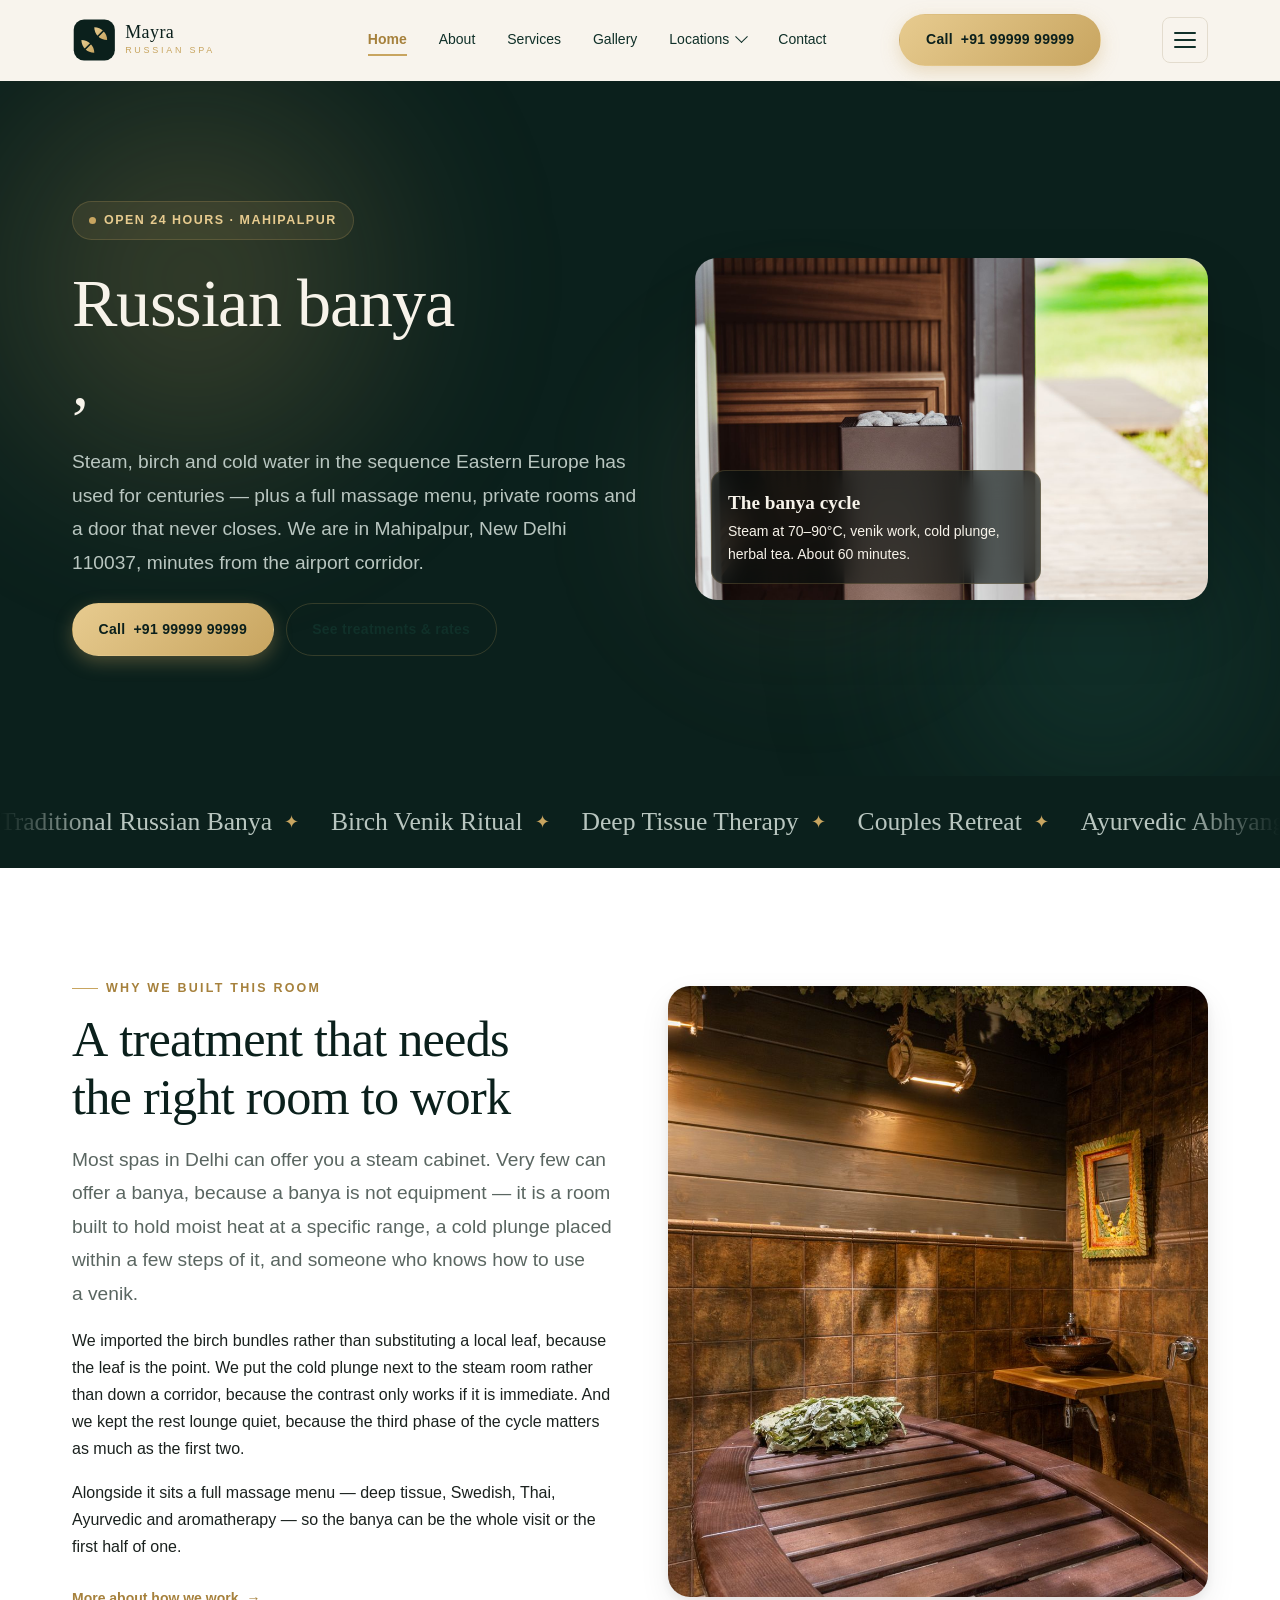
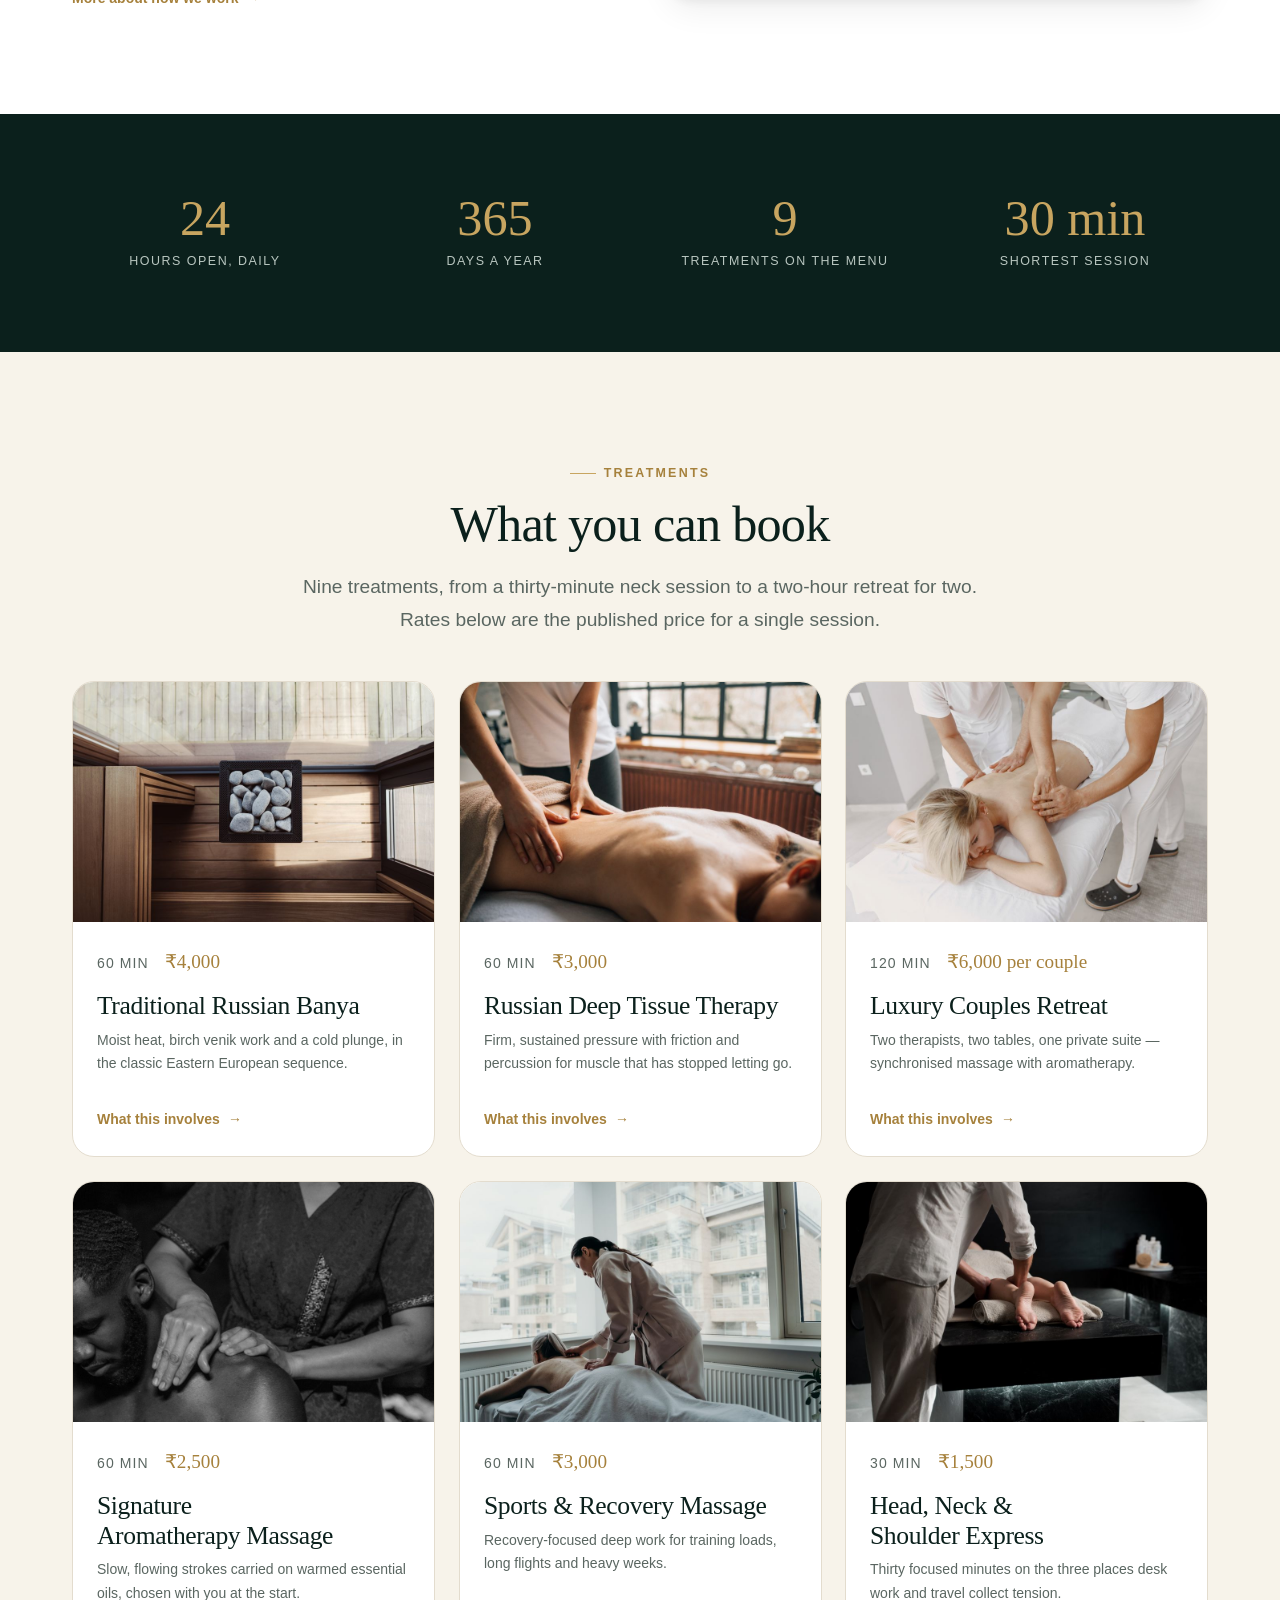
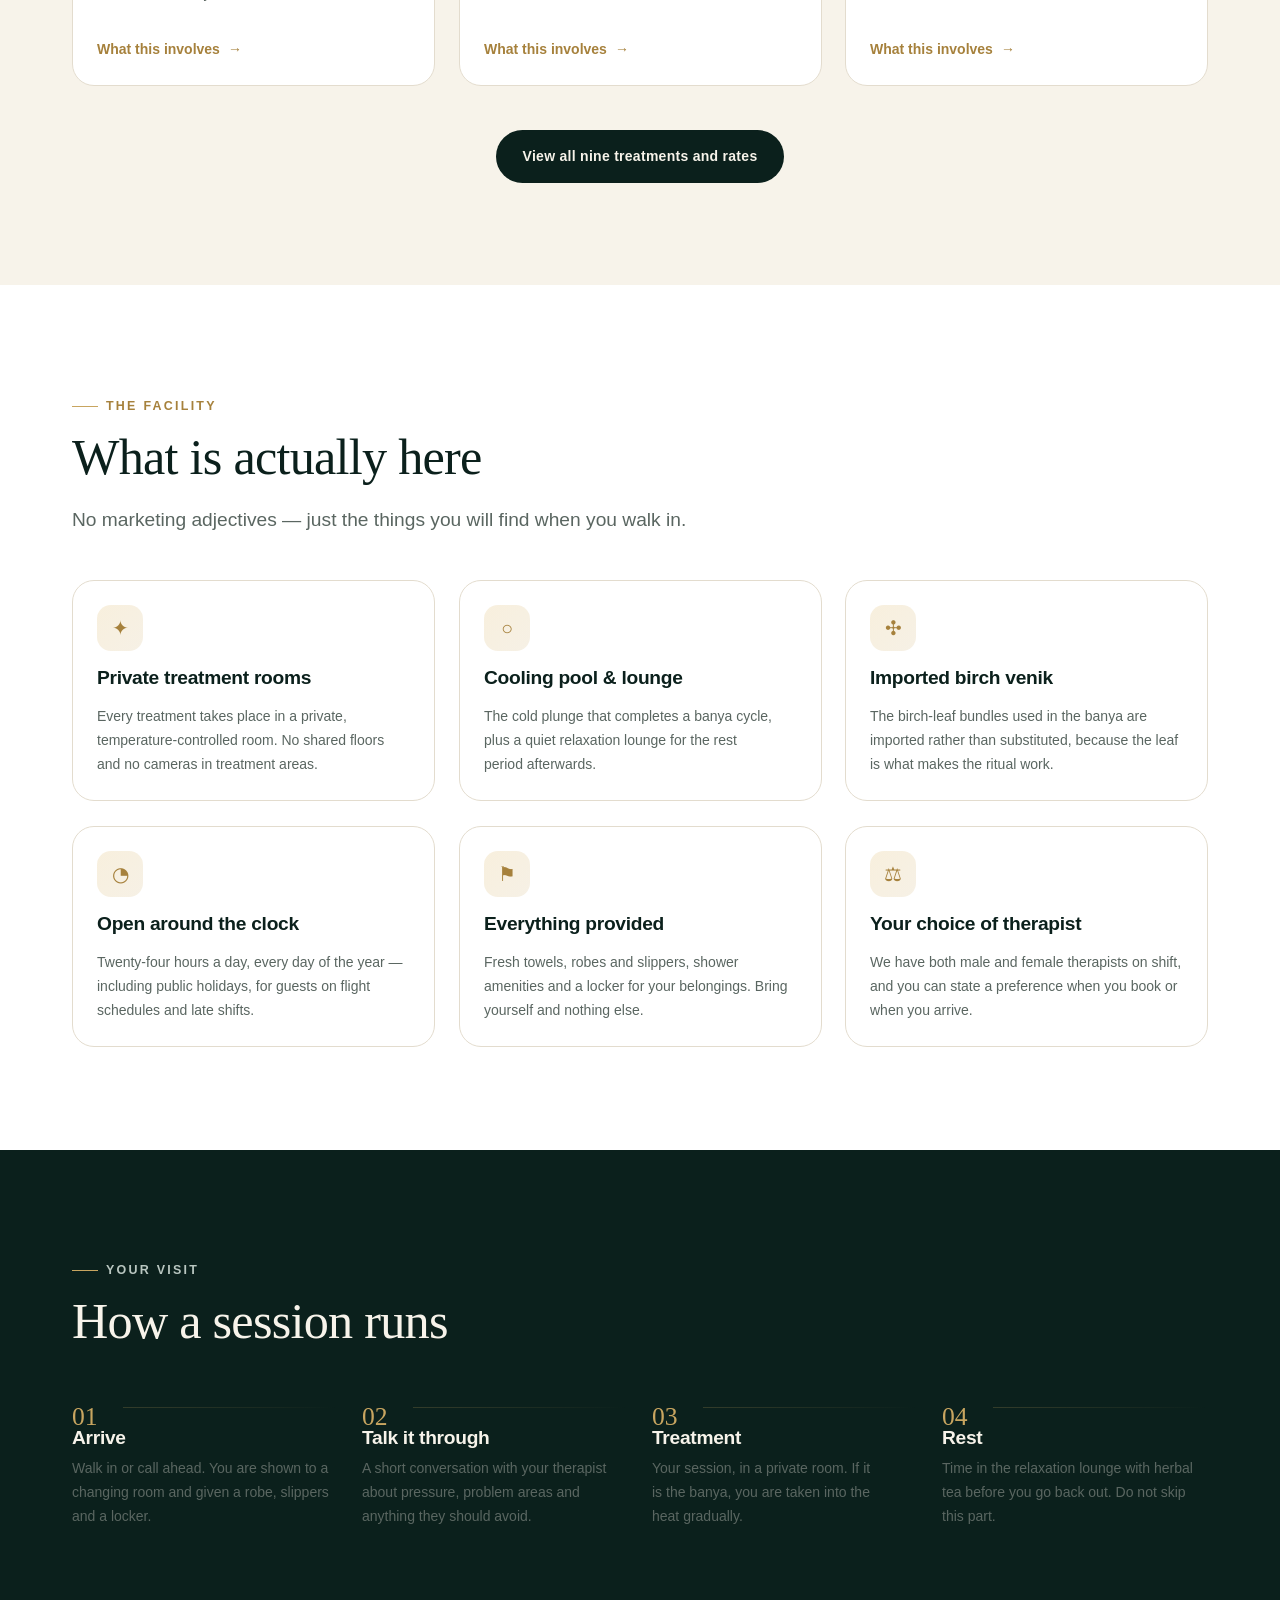
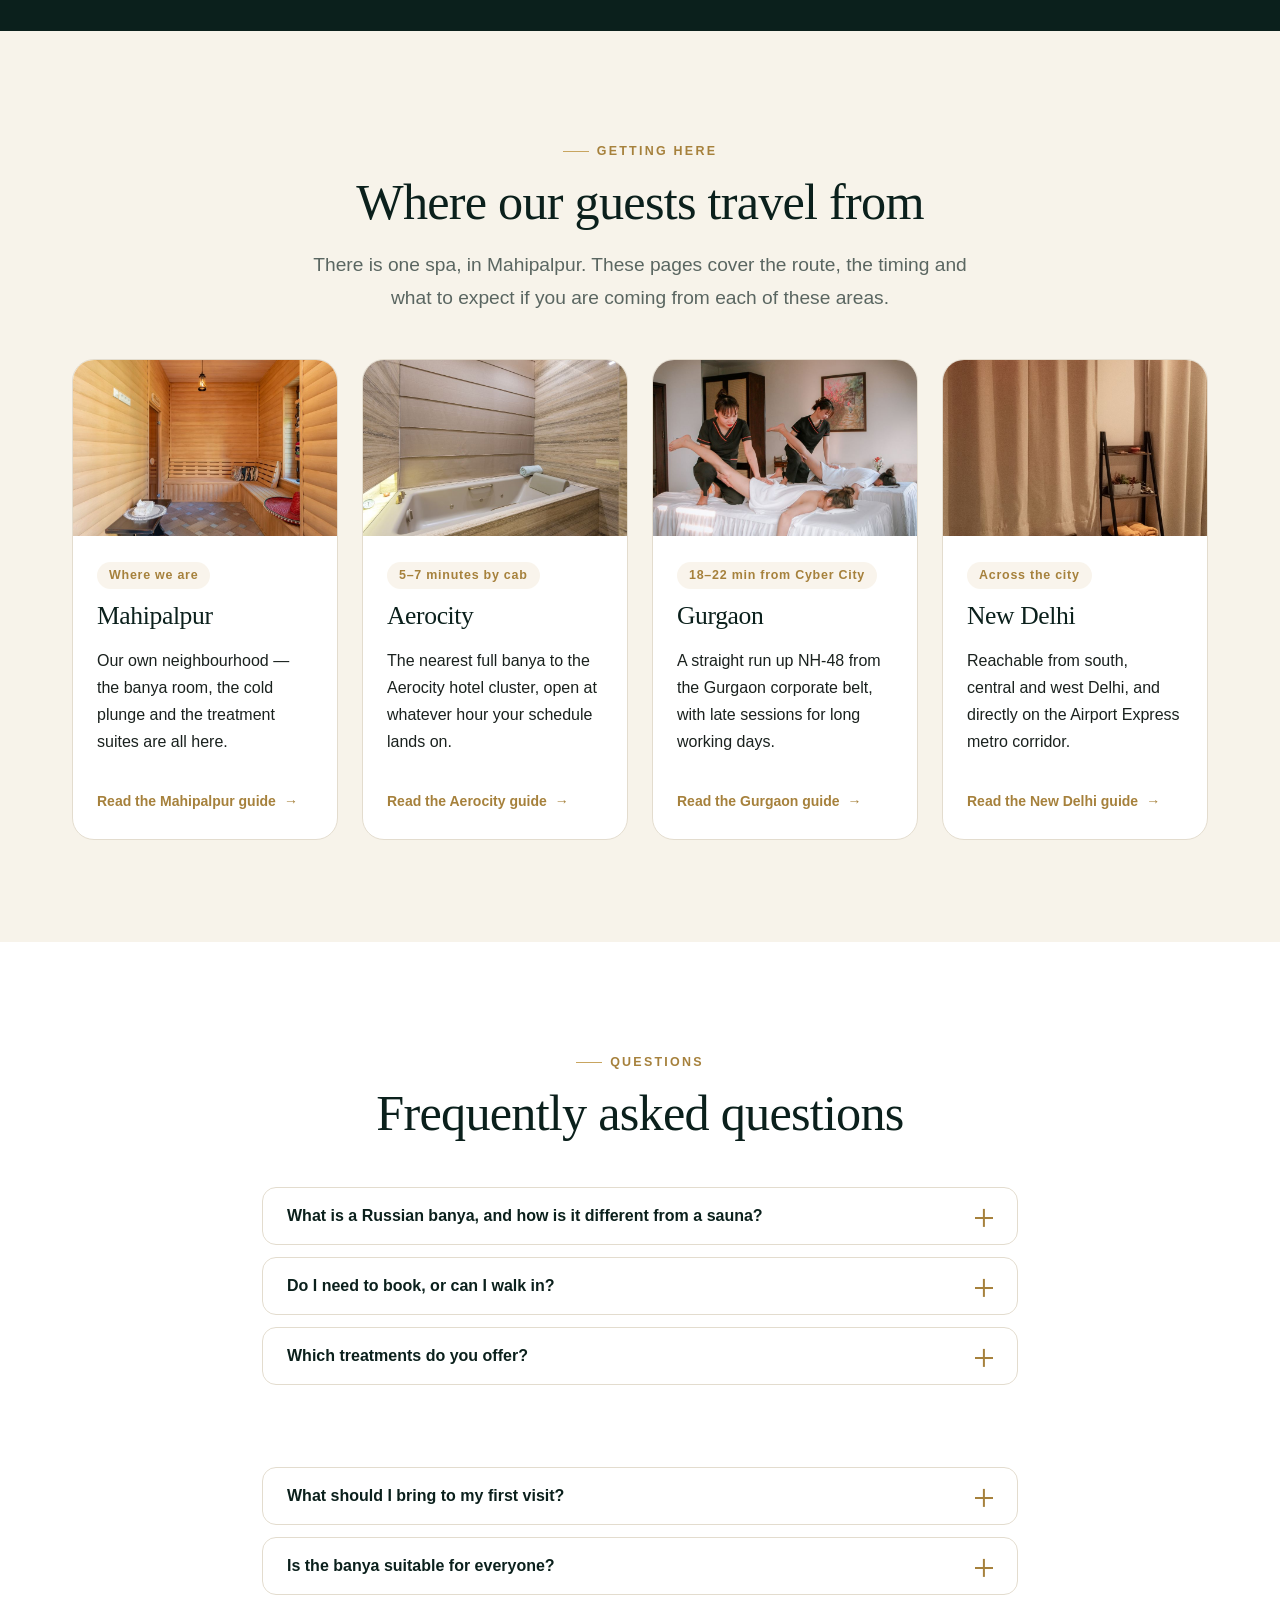
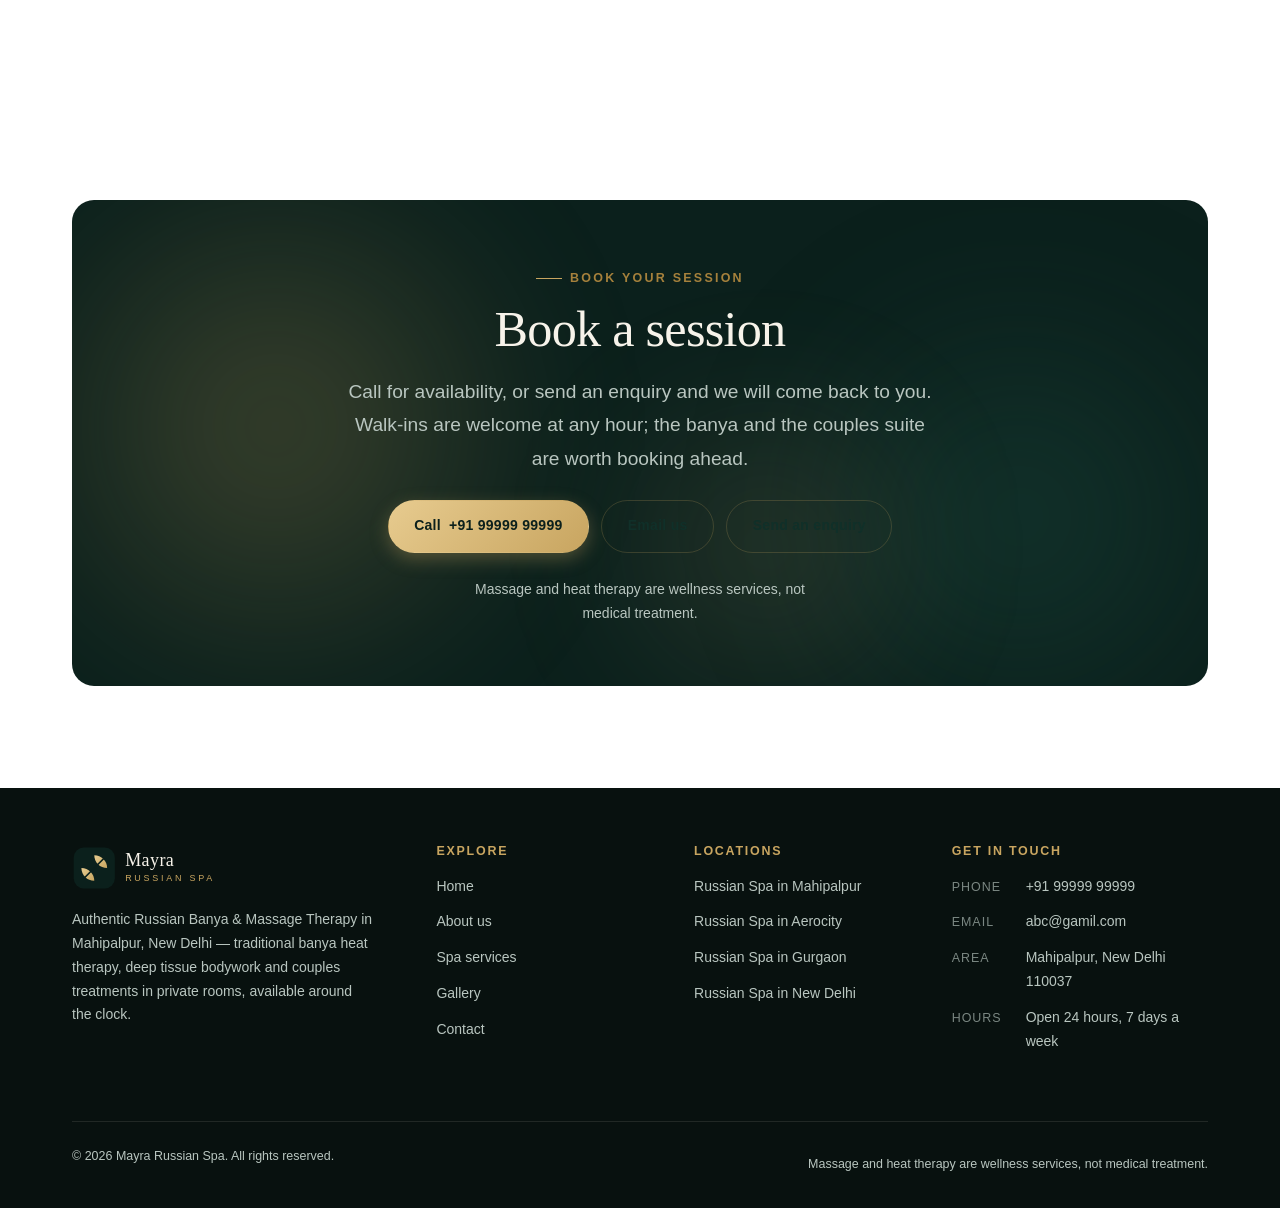
==== index.html @ 9b5baa6b "All done" ====
<!doctype html>
<html lang="en">
<head>
  <meta charset="UTF-8">
  <meta name="viewport" content="width=device-width, initial-scale=1">

  <title>Mayra Russian Spa | Banya &amp; Massage, Mahipalpur Delhi</title>
  <meta name="description" content="Russian banya and massage in Mahipalpur, New Delhi. Traditional birch-venik banya, deep tissue, couples and Ayurvedic treatments. Open 24 hours.">
  <meta name="robots" content="index, follow, max-image-preview:large">
  <link rel="canonical" href="https://YOUR-DOMAIN.com/">

  <!-- Open Graph -->
  <meta property="og:type" content="website">
  <meta property="og:site_name" content="Mayra Russian Spa">
  <meta property="og:locale" content="en_IN">
  <meta property="og:title" content="Mayra Russian Spa — Authentic Russian Banya in Mahipalpur, Delhi">
  <meta property="og:description" content="Russian banya and massage in Mahipalpur, New Delhi. Traditional birch-venik banya, deep tissue, couples and Ayurvedic treatments. Open 24 hours.">
  <meta property="og:url" content="https://YOUR-DOMAIN.com/">
  <meta property="og:image" content="https://YOUR-DOMAIN.com/assets/home-assets/hero-russian-banya-steam-room.jpg">
  <meta property="og:image:alt" content="Wood-panelled Russian banya steam room lit by warm low light">

  <!-- Twitter / X (no account is claimed — card metadata only) -->
  <meta name="twitter:card" content="summary_large_image">
  <meta name="twitter:title" content="Mayra Russian Spa — Authentic Russian Banya in Mahipalpur, Delhi">
  <meta name="twitter:description" content="Russian banya and massage in Mahipalpur, New Delhi. Traditional birch-venik banya, deep tissue, couples and Ayurvedic treatments. Open 24 hours.">
  <meta name="twitter:image" content="https://YOUR-DOMAIN.com/assets/home-assets/hero-russian-banya-steam-room.jpg">
  <meta name="twitter:image:alt" content="Wood-panelled Russian banya steam room lit by warm low light">

  <!-- Icons & manifest -->
  <link rel="icon" href="assets/brand-assets/favicon.ico" sizes="any">
  <link rel="icon" href="assets/brand-assets/favicon.svg" type="image/svg+xml">
  <link rel="apple-touch-icon" href="assets/brand-assets/apple-touch-icon.png">
  <link rel="manifest" href="site.webmanifest">
  <meta name="theme-color" content="#0B201C">

  <!-- Styles: one small stylesheet, no external fonts, nothing render-blocking beyond this -->
  <link rel="stylesheet" href="css/style.css">
  <link rel="preload" as="image" href="assets/home-assets/hero-russian-banya-steam-room.jpg" fetchpriority="high">

  <!-- Scripts are deferred; no page content depends on them -->
  <script src="js/site-config.js" defer></script>
  <script src="js/main.js" defer></script>

  <script type="application/ld+json">
  {
    "@context": "https://schema.org",
    "@type": "HealthAndBeautyBusiness",
    "@id": "https://YOUR-DOMAIN.com/#organization",
    "name": "Mayra Russian Spa",
    "description": "Russian banya and massage therapy centre in Mahipalpur, New Delhi, offering traditional birch-venik banya sessions, deep tissue bodywork, couples treatments and aromatherapy in private rooms, open 24 hours.",
    "url": "https://YOUR-DOMAIN.com/",
    "logo": "https://YOUR-DOMAIN.com/assets/brand-assets/icon-512.png",
    "image": "https://YOUR-DOMAIN.com/assets/home-assets/hero-russian-banya-steam-room.jpg",
    "telephone": "+91999999999",
    "email": "abc@gamil.com",
    "address": {
      "@type": "PostalAddress",
      "addressLocality": "Mahipalpur",
      "addressRegion": "Delhi",
      "postalCode": "110037",
      "addressCountry": "IN"
    },
    "openingHoursSpecification": [
      {
        "@type": "OpeningHoursSpecification",
        "dayOfWeek": [
          "Monday",
          "Tuesday",
          "Wednesday",
          "Thursday",
          "Friday",
          "Saturday",
          "Sunday"
        ],
        "opens": "00:00",
        "closes": "23:59"
      }
    ],
    "priceRange": "₹1500–₹8000",
    "currenciesAccepted": "INR",
    "paymentAccepted": "Cash, Credit Card, Debit Card, UPI",
    "areaServed": [
      {
        "@type": "Place",
        "name": "Mahipalpur, New Delhi"
      },
      {
        "@type": "Place",
        "name": "Aerocity, New Delhi"
      },
      {
        "@type": "Place",
        "name": "Gurgaon, Haryana"
      },
      {
        "@type": "Place",
        "name": "New Delhi"
      }
    ]
  }
  </script>
  <script type="application/ld+json">
  {
    "@context": "https://schema.org",
    "@type": "WebSite",
    "@id": "https://YOUR-DOMAIN.com/#website",
    "url": "https://YOUR-DOMAIN.com/",
    "name": "Mayra Russian Spa",
    "inLanguage": "en-IN",
    "publisher": {
      "@id": "https://YOUR-DOMAIN.com/#organization"
    }
  }
  </script>
  <script type="application/ld+json">
  {
    "@context": "https://schema.org",
    "@type": "WebPage",
    "@id": "https://YOUR-DOMAIN.com/#webpage",
    "url": "https://YOUR-DOMAIN.com/",
    "name": "Mayra Russian Spa | Banya & Massage, Mahipalpur Delhi",
    "description": "Russian banya and massage therapy in Mahipalpur, New Delhi, open 24 hours.",
    "inLanguage": "en-IN",
    "isPartOf": {
      "@id": "https://YOUR-DOMAIN.com/#website"
    },
    "about": {
      "@id": "https://YOUR-DOMAIN.com/#organization"
    },
    "primaryImageOfPage": "https://YOUR-DOMAIN.com/assets/home-assets/hero-russian-banya-steam-room.jpg"
  }
  </script>
  <script type="application/ld+json">
  {
    "@context": "https://schema.org",
    "@type": "FAQPage",
    "mainEntity": [
      {
        "@type": "Question",
        "name": "What is a Russian banya, and how is it different from a sauna?",
        "acceptedAnswer": {
          "@type": "Answer",
          "text": "A banya uses moist heat rather than the dry heat of a Finnish sauna, held at roughly 70–90°C with the humidity controlled. The part that makes it distinctly Russian is the venik — a bundle of birch leaves a therapist uses to work over the body during the heat phase. A full cycle alternates steam, a cold plunge and a rest period with herbal tea."
        }
      },
      {
        "@type": "Question",
        "name": "Do I need to book, or can I walk in?",
        "acceptedAnswer": {
          "@type": "Answer",
          "text": "Walk-ins are welcome and we are open around the clock. We do recommend calling ahead for the banya and for the couples suite, because both need a room held for a fixed slot."
        }
      },
      {
        "@type": "Question",
        "name": "Which treatments do you offer?",
        "acceptedAnswer": {
          "@type": "Answer",
          "text": "Nine treatments: the traditional Russian banya, Russian deep tissue therapy, a couples retreat, signature aromatherapy, Swedish full body massage, Thai yoga massage, Ayurvedic Abhyanga, sports and recovery massage, and a 30-minute head, neck and shoulder express. The services page lists what each one involves along with current rates."
        }
      },
      {
        "@type": "Question",
        "name": "Where exactly are you, and which areas do you serve?",
        "acceptedAnswer": {
          "@type": "Answer",
          "text": "We are in Mahipalpur, New Delhi 110037, close to the airport corridor. Guests travel to us regularly from Aerocity, Gurgaon and across New Delhi. Call us for door-to-door directions from where you are starting."
        }
      },
      {
        "@type": "Question",
        "name": "What should I bring to my first visit?",
        "acceptedAnswer": {
          "@type": "Answer",
          "text": "Nothing. Fresh towels, a robe, slippers, shower amenities and a locker are provided. Arrive a few minutes early so there is time for a short conversation with your therapist about pressure, problem areas and anything they should know before starting."
        }
      },
      {
        "@type": "Question",
        "name": "Is the banya suitable for everyone?",
        "acceptedAnswer": {
          "@type": "Answer",
          "text": "The banya is a heat-based treatment. If you have a heart condition, high or low blood pressure, are pregnant, or are unsure for any other reason, speak to our staff before booking and to your doctor if you have any doubt. Our treatments are wellness services rather than medical treatment, and we will happily suggest a gentler alternative from the menu."
        }
      }
    ]
  }
  </script>
</head>
<body>
  <a class="skip-link" href="#main-content">Skip to content</a>

  <header class="header">
    <div class="container header__inner">
      <a class="brand" href="index.html" aria-label="Mayra Russian Spa — home">
        <svg viewBox="0 0 260 56" width="260" height="56" role="img" aria-label="Mayra Russian Spa" focusable="false">
        <defs>
          <linearGradient id="lg-hdr" x1="0" y1="0" x2="1" y2="1">
            <stop offset="0" stop-color="#E7CB8F"/><stop offset="1" stop-color="#C8A560"/>
          </linearGradient>
        </defs>
        <g transform="translate(2,4)">
          <rect width="48" height="48" rx="12" fill="#0B201C"/>
          <path d="M24 9c8.3 0 15 6.7 15 15-8.3 0-15-6.7-15-15Z" fill="url(#lg-hdr)"/>
          <path d="M24 39c-8.3 0-15-6.7-15-15 8.3 0 15 6.7 15 15Z" fill="url(#lg-hdr)"/>
          <path d="M13.5 34.5 34.5 13.5" stroke="#0B201C" stroke-width="2" stroke-linecap="round"/>
        </g>
        <text x="62" y="26" font-family="Georgia, serif" font-size="21" letter-spacing="0.5" fill="currentColor">Mayra</text>
        <text x="62" y="43" font-family="Helvetica, Arial, sans-serif" font-size="10.5" letter-spacing="3.2" fill="#C8A560">RUSSIAN SPA</text>
      </svg>
      </a>

      <nav class="nav" aria-label="Primary">
        <ul class="nav__list">
          <li><a class="nav__link" href="index.html" aria-current="page">Home</a></li>
          <li><a class="nav__link" href="about.html">About</a></li>
          <li><a class="nav__link" href="services.html">Services</a></li>
          <li><a class="nav__link" href="gallery.html">Gallery</a></li>
          <li class="nav__item--has-menu">
            <button class="nav__link nav__toggle" type="button"
                    aria-expanded="false" aria-controls="locations-menu">
              Locations <span class="chev" aria-hidden="true"></span>
            </button>
            <ul class="nav__menu" id="locations-menu">
              <li><a href="russian-spa-in-mahipalpur.html">Russian Spa in Mahipalpur</a></li>
              <li><a href="russian-spa-in-aerocity.html">Russian Spa in Aerocity</a></li>
              <li><a href="russian-spa-in-gurgaon.html">Russian Spa in Gurgaon</a></li>
              <li><a href="russian-spa-in-new-delhi.html">Russian Spa in New Delhi</a></li>
            </ul>
          </li>
          <li><a class="nav__link" href="contact.html">Contact</a></li>
        </ul>
      </nav>

      <a class="btn btn--primary header__cta magnetic" data-spark href="tel:+91999999999" data-site="phone-link">
        Call <span data-site="phone">+91 99999 99999</span>
      </a>

      <button class="nav-trigger" type="button" aria-expanded="false"
              aria-controls="mobile-drawer" aria-label="Open menu">
        <span aria-hidden="true"></span><span aria-hidden="true"></span><span aria-hidden="true"></span>
      </button>
    </div>
  </header>

  <div class="drawer" id="mobile-drawer">
    <nav aria-label="Mobile">
      <ul class="drawer__list">
          <li><a class="drawer__link" href="index.html" aria-current="page">Home</a></li>
          <li><a class="drawer__link" href="about.html">About</a></li>
          <li><a class="drawer__link" href="services.html">Services</a></li>
          <li><a class="drawer__link" href="gallery.html">Gallery</a></li>
        <li class="drawer__group">
          <button class="drawer__link" type="button" aria-expanded="false" aria-controls="drawer-locations">
            Locations <span class="chev" aria-hidden="true"></span>
          </button>
          <div class="drawer__sub" id="drawer-locations">
            <div>
              <ul>
              <li><a href="russian-spa-in-mahipalpur.html">Russian Spa in Mahipalpur</a></li>
              <li><a href="russian-spa-in-aerocity.html">Russian Spa in Aerocity</a></li>
              <li><a href="russian-spa-in-gurgaon.html">Russian Spa in Gurgaon</a></li>
              <li><a href="russian-spa-in-new-delhi.html">Russian Spa in New Delhi</a></li>
              </ul>
            </div>
          </div>
        </li>
        <li><a class="drawer__link" href="contact.html">Contact</a></li>
      </ul>
    </nav>

    <div class="drawer__contact">
      <a class="btn btn--primary btn--block" href="tel:+91999999999" data-site="phone-link">
        Call <span data-site="phone">+91 99999 99999</span>
      </a>
      <a class="btn btn--ghost btn--block" href="mailto:abc@gamil.com" data-site="email-link">Email us</a>
      <p class="lead" style="font-size:var(--fs-sm)"><span data-site="hours">Open 24 hours, 7 days a week</span> · <span data-site="address">Mahipalpur, New Delhi 110037</span></p>
    </div>
  </div>

  <main id="main-content">

    <!-- ============================ HERO ============================ -->
    <section class="hero">
      <div class="aurora" aria-hidden="true"><span></span><span></span><span></span></div>
      <div class="container hero__inner">
        <div class="hero__grid">
          <div>
            <p class="hero__badge"><span class="dot" aria-hidden="true"></span> Open 24 hours · Mahipalpur</p>
            <h1><span class="split-text">Russian banya,</span> <span class="text-gradient split-text">done properly.</span></h1>
            <p class="lead">
              Steam, birch and cold water in the sequence Eastern Europe has used for centuries — plus a full
              massage menu, private rooms and a door that never closes. We are in
              <span data-site="address">Mahipalpur, New Delhi 110037</span>, minutes from the airport corridor.
            </p>
            <div class="btn-row">
              <a class="btn btn--primary magnetic" data-spark href="tel:+91999999999" data-site="phone-link">
                Call <span data-site="phone">+91 99999 99999</span>
              </a>
              <a class="btn btn--ghost" href="services.html">See treatments &amp; rates</a>
            </div>
          </div>

          <div class="hero__media" data-reveal="scale">
            <img src="assets/home-assets/hero-russian-banya-steam-room.jpg"
                 alt="Wood-panelled Russian banya steam room with benches and warm low lighting"
                 width="1600" height="1067" fetchpriority="high" decoding="async">
            <div class="hero__chip">
              <div>
                <strong>The banya cycle</strong>
                Steam at 70–90°C, venik work, cold plunge, herbal tea. About 60 minutes.
              </div>
            </div>
          </div>
        </div>
      </div>
    </section>

    <!-- ========================= TICKER ============================ -->
    <section class="section--dark" style="padding-block:var(--sp-5)" aria-hidden="true">
      <div class="marquee">
        <div class="marquee__track">
        <span class="marquee__item">Traditional Russian Banya</span>
        <span class="marquee__item">Birch Venik Ritual</span>
        <span class="marquee__item">Deep Tissue Therapy</span>
        <span class="marquee__item">Couples Retreat</span>
        <span class="marquee__item">Ayurvedic Abhyanga</span>
        <span class="marquee__item">Thai Yoga Massage</span>
        <span class="marquee__item">Open 24 Hours</span>
        <span class="marquee__item">Private Rooms</span>
        <span class="marquee__item">Traditional Russian Banya</span>
        <span class="marquee__item">Birch Venik Ritual</span>
        <span class="marquee__item">Deep Tissue Therapy</span>
        <span class="marquee__item">Couples Retreat</span>
        <span class="marquee__item">Ayurvedic Abhyanga</span>
        <span class="marquee__item">Thai Yoga Massage</span>
        <span class="marquee__item">Open 24 Hours</span>
        <span class="marquee__item">Private Rooms</span>
        </div>
      </div>
    </section>

    <!-- ========================= INTRO ============================= -->
    <section class="section">
      <div class="container">
        <div class="split split--media-right">
          <div class="split__media" data-reveal="right">
            <img src="assets/home-assets/home-banya-venik-ritual.jpg"
                 alt="Bundles of dried birch venik leaves prepared for a banya session"
                 width="1000" height="1131" loading="lazy" decoding="async">
          </div>
          <div data-reveal="left">
            <p class="eyebrow">Why we built this room</p>
            <h2 class="blur-text">A treatment that needs the right room to work</h2>
            <p class="lead">
              Most spas in Delhi can offer you a steam cabinet. Very few can offer a banya, because a banya is not
              equipment — it is a room built to hold moist heat at a specific range, a cold plunge placed within a few
              steps of it, and someone who knows how to use a venik.
            </p>
            <p>
              We imported the birch bundles rather than substituting a local leaf, because the leaf is the point. We
              put the cold plunge next to the steam room rather than down a corridor, because the contrast only works
              if it is immediate. And we kept the rest lounge quiet, because the third phase of the cycle matters as
              much as the first two.
            </p>
            <p>
              Alongside it sits a full massage menu — deep tissue, Swedish, Thai, Ayurvedic and aromatherapy — so the
              banya can be the whole visit or the first half of one.
            </p>
            <p style="margin-top:var(--sp-5)"><a class="link-arrow" href="about.html">More about how we work</a></p>
          </div>
        </div>
      </div>
    </section>

    <!-- ========================= STATS ============================= -->
    <section class="section section--dark section--tight">
      <div class="container">
        <div class="stats">
          <div class="stat" data-reveal>
            <span class="count-up" data-count="24" aria-hidden="true">24</span>
            <span class="sr-only">24</span>
            <span class="stat__label">Hours open, daily</span>
          </div>
          <div class="stat" data-reveal data-reveal-delay="80">
            <span class="count-up" data-count="365" aria-hidden="true">365</span>
            <span class="sr-only">365</span>
            <span class="stat__label">Days a year</span>
          </div>
          <div class="stat" data-reveal data-reveal-delay="160">
            <span class="count-up" data-count="9" aria-hidden="true">9</span>
            <span class="sr-only">9</span>
            <span class="stat__label">Treatments on the menu</span>
          </div>
          <div class="stat" data-reveal data-reveal-delay="240">
            <span class="count-up" data-count="30" data-prefix="" data-suffix=" min" aria-hidden="true">30 min</span>
            <span class="sr-only">30 min</span>
            <span class="stat__label">Shortest session</span>
          </div>
        </div>
      </div>
    </section>

    <!-- ======================== SERVICES =========================== -->
    <section class="section section--cream">
      <div class="container">
        <div class="section-head is-centered" data-reveal>
          <p class="eyebrow">Treatments</p>
          <h2>What you can book</h2>
          <p class="lead">
            Nine treatments, from a thirty-minute neck session to a two-hour retreat for two. Rates below are the
            published price for a single session.
          </p>
        </div>

        <div class="grid grid--3">
          <article class="card spotlight" data-reveal data-reveal-delay="0">
            <div class="card__media">
              <img src="assets/services-assets/service-russian-banya.jpg" alt="Wood-lined Russian banya steam room prepared for a session" width="900" height="600" loading="lazy" decoding="async">
            </div>
            <div class="card__body">
              <p class="card__meta"><span>60 min</span><span class="card__price">₹4,000</span></p>
              <h3>Traditional Russian Banya</h3>
              <p>Moist heat, birch venik work and a cold plunge, in the classic Eastern European sequence.</p>
              <p class="card__foot"><a class="link-arrow" href="services.html#russian-banya">What this involves</a></p>
            </div>
          </article>
          <article class="card spotlight" data-reveal data-reveal-delay="70">
            <div class="card__media">
              <img src="assets/services-assets/service-deep-tissue-massage.jpg" alt="Therapist applying firm forearm pressure along a guest’s back" width="900" height="600" loading="lazy" decoding="async">
            </div>
            <div class="card__body">
              <p class="card__meta"><span>60 min</span><span class="card__price">₹3,000</span></p>
              <h3>Russian Deep Tissue Therapy</h3>
              <p>Firm, sustained pressure with friction and percussion for muscle that has stopped letting go.</p>
              <p class="card__foot"><a class="link-arrow" href="services.html#deep-tissue">What this involves</a></p>
            </div>
          </article>
          <article class="card spotlight" data-reveal data-reveal-delay="140">
            <div class="card__media">
              <img src="assets/services-assets/service-couples-retreat.jpg" alt="Private couples treatment suite with two massage beds side by side" width="900" height="600" loading="lazy" decoding="async">
            </div>
            <div class="card__body">
              <p class="card__meta"><span>120 min</span><span class="card__price">₹6,000 per couple</span></p>
              <h3>Luxury Couples Retreat</h3>
              <p>Two therapists, two tables, one private suite — synchronised massage with aromatherapy.</p>
              <p class="card__foot"><a class="link-arrow" href="services.html#couples-retreat">What this involves</a></p>
            </div>
          </article>
          <article class="card spotlight" data-reveal data-reveal-delay="210">
            <div class="card__media">
              <img src="assets/services-assets/service-signature-aromatherapy.jpg" alt="Essential oil bottles and a warmed towel set out beside a massage bed" width="900" height="1350" loading="lazy" decoding="async">
            </div>
            <div class="card__body">
              <p class="card__meta"><span>60 min</span><span class="card__price">₹2,500</span></p>
              <h3>Signature Aromatherapy Massage</h3>
              <p>Slow, flowing strokes carried on warmed essential oils, chosen with you at the start.</p>
              <p class="card__foot"><a class="link-arrow" href="services.html#aromatherapy">What this involves</a></p>
            </div>
          </article>
          <article class="card spotlight" data-reveal data-reveal-delay="280">
            <div class="card__media">
              <img src="assets/services-assets/service-sports-recovery.jpg" alt="Focused recovery massage being applied to a guest’s calf muscle" width="900" height="600" loading="lazy" decoding="async">
            </div>
            <div class="card__body">
              <p class="card__meta"><span>60 min</span><span class="card__price">₹3,000</span></p>
              <h3>Sports & Recovery Massage</h3>
              <p>Recovery-focused deep work for training loads, long flights and heavy weeks.</p>
              <p class="card__foot"><a class="link-arrow" href="services.html#sports-recovery">What this involves</a></p>
            </div>
          </article>
          <article class="card spotlight" data-reveal data-reveal-delay="350">
            <div class="card__media">
              <img src="assets/services-assets/service-head-neck-shoulder.jpg" alt="Seated neck and shoulder massage during a thirty minute express session" width="900" height="600" loading="lazy" decoding="async">
            </div>
            <div class="card__body">
              <p class="card__meta"><span>30 min</span><span class="card__price">₹1,500</span></p>
              <h3>Head, Neck & Shoulder Express</h3>
              <p>Thirty focused minutes on the three places desk work and travel collect tension.</p>
              <p class="card__foot"><a class="link-arrow" href="services.html#express">What this involves</a></p>
            </div>
          </article>
        </div>

        <p style="text-align:center;margin-top:var(--sp-7)">
          <a class="btn btn--dark" href="services.html">View all nine treatments and rates</a>
        </p>
      </div>
    </section>

    <!-- ======================= FACILITIES ========================== -->
    <section class="section">
      <div class="container">
        <div class="section-head" data-reveal>
          <p class="eyebrow">The facility</p>
          <h2>What is actually here</h2>
          <p class="lead">No marketing adjectives — just the things you will find when you walk in.</p>
        </div>
        <div class="grid grid--3">
          <div class="feature" data-reveal data-reveal-delay="0">
            <div class="feature__icon" aria-hidden="true">✦</div>
            <h3>Private treatment rooms</h3>
            <p>Every treatment takes place in a private, temperature-controlled room. No shared floors and no cameras in treatment areas.</p>
          </div>
          <div class="feature" data-reveal data-reveal-delay="60">
            <div class="feature__icon" aria-hidden="true">○</div>
            <h3>Cooling pool & lounge</h3>
            <p>The cold plunge that completes a banya cycle, plus a quiet relaxation lounge for the rest period afterwards.</p>
          </div>
          <div class="feature" data-reveal data-reveal-delay="120">
            <div class="feature__icon" aria-hidden="true">✣</div>
            <h3>Imported birch venik</h3>
            <p>The birch-leaf bundles used in the banya are imported rather than substituted, because the leaf is what makes the ritual work.</p>
          </div>
          <div class="feature" data-reveal data-reveal-delay="180">
            <div class="feature__icon" aria-hidden="true">◔</div>
            <h3>Open around the clock</h3>
            <p>Twenty-four hours a day, every day of the year — including public holidays, for guests on flight schedules and late shifts.</p>
          </div>
          <div class="feature" data-reveal data-reveal-delay="240">
            <div class="feature__icon" aria-hidden="true">⚑</div>
            <h3>Everything provided</h3>
            <p>Fresh towels, robes and slippers, shower amenities and a locker for your belongings. Bring yourself and nothing else.</p>
          </div>
          <div class="feature" data-reveal data-reveal-delay="300">
            <div class="feature__icon" aria-hidden="true">⚖</div>
            <h3>Your choice of therapist</h3>
            <p>We have both male and female therapists on shift, and you can state a preference when you book or when you arrive.</p>
          </div>
        </div>
      </div>
    </section>

    <!-- ======================== JOURNEY ============================ -->
    <section class="section section--dark">
      <div class="container">
        <div class="section-head" data-reveal>
          <p class="eyebrow">Your visit</p>
          <h2>How a session runs</h2>
        </div>
        <ol class="process">
          <li data-reveal>
            <h3>Arrive</h3>
            <p>Walk in or call ahead. You are shown to a changing room and given a robe, slippers and a locker.</p>
          </li>
          <li data-reveal data-reveal-delay="80">
            <h3>Talk it through</h3>
            <p>A short conversation with your therapist about pressure, problem areas and anything they should avoid.</p>
          </li>
          <li data-reveal data-reveal-delay="160">
            <h3>Treatment</h3>
            <p>Your session, in a private room. If it is the banya, you are taken into the heat gradually.</p>
          </li>
          <li data-reveal data-reveal-delay="240">
            <h3>Rest</h3>
            <p>Time in the relaxation lounge with herbal tea before you go back out. Do not skip this part.</p>
          </li>
        </ol>
      </div>
    </section>

    <!-- ======================== LOCATIONS ========================== -->
    <section class="section section--cream" id="locations">
      <div class="container">
        <div class="section-head is-centered" data-reveal>
          <p class="eyebrow">Getting here</p>
          <h2>Where our guests travel from</h2>
          <p class="lead">
            There is one spa, in Mahipalpur. These pages cover the route, the timing and what to expect if you are
            coming from each of these areas.
          </p>
        </div>
        <div class="grid grid--4">
          <article class="card loc-card tilt" data-tilt="5" data-reveal data-reveal-delay="0">
            <div class="card__media">
              <img src="assets/mahipalpur-assets/mahipalpur-venik-birch-massage.jpg" alt="Birch venik bundle resting on a bench in the Mahipalpur banya room" width="900" height="614" loading="lazy" decoding="async">
            </div>
            <div class="loc-card__body">
              <p class="loc-card__distance">Where we are</p>
              <h3><a href="russian-spa-in-mahipalpur.html" style="text-decoration:none;color:inherit">Mahipalpur</a></h3>
              <p>Our own neighbourhood — the banya room, the cold plunge and the treatment suites are all here.</p>
              <p class="card__foot"><a class="link-arrow" href="russian-spa-in-mahipalpur.html">Read the Mahipalpur guide</a></p>
            </div>
          </article>
          <article class="card loc-card tilt" data-tilt="5" data-reveal data-reveal-delay="70">
            <div class="card__media">
              <img src="assets/aerocity-assets/aerocity-couples-therapy-room.jpg" alt="Treatment room prepared for guests visiting from Aerocity hotels" width="900" height="601" loading="lazy" decoding="async">
            </div>
            <div class="loc-card__body">
              <p class="loc-card__distance">5–7 minutes by cab</p>
              <h3><a href="russian-spa-in-aerocity.html" style="text-decoration:none;color:inherit">Aerocity</a></h3>
              <p>The nearest full banya to the Aerocity hotel cluster, open at whatever hour your schedule lands on.</p>
              <p class="card__foot"><a class="link-arrow" href="russian-spa-in-aerocity.html">Read the Aerocity guide</a></p>
            </div>
          </article>
          <article class="card loc-card tilt" data-tilt="5" data-reveal data-reveal-delay="140">
            <div class="card__media">
              <img src="assets/gurgaon-assets/gurgaon-deep-tissue-session.jpg" alt="Deep tissue recovery session of the kind booked by guests from Gurgaon" width="900" height="600" loading="lazy" decoding="async">
            </div>
            <div class="loc-card__body">
              <p class="loc-card__distance">18–22 min from Cyber City</p>
              <h3><a href="russian-spa-in-gurgaon.html" style="text-decoration:none;color:inherit">Gurgaon</a></h3>
              <p>A straight run up NH-48 from the Gurgaon corporate belt, with late sessions for long working days.</p>
              <p class="card__foot"><a class="link-arrow" href="russian-spa-in-gurgaon.html">Read the Gurgaon guide</a></p>
            </div>
          </article>
          <article class="card loc-card tilt" data-tilt="5" data-reveal data-reveal-delay="210">
            <div class="card__media">
              <img src="assets/new-delhi-assets/new-delhi-wellness-lounge.jpg" alt="Relaxation lounge used by guests travelling in from across New Delhi" width="900" height="1350" loading="lazy" decoding="async">
            </div>
            <div class="loc-card__body">
              <p class="loc-card__distance">Across the city</p>
              <h3><a href="russian-spa-in-new-delhi.html" style="text-decoration:none;color:inherit">New Delhi</a></h3>
              <p>Reachable from south, central and west Delhi, and directly on the Airport Express metro corridor.</p>
              <p class="card__foot"><a class="link-arrow" href="russian-spa-in-new-delhi.html">Read the New Delhi guide</a></p>
            </div>
          </article>
        </div>
      </div>
    </section>

    <!-- =========================== FAQ ============================= -->
    <section class="section">
      <div class="container container--narrow">
        <div class="section-head is-centered" data-reveal>
          <p class="eyebrow">Questions</p>
          <h2>Frequently asked questions</h2>
        </div>
        <div class="faq">
        <div class="faq__item" data-reveal data-reveal-delay="0">
          <h3 style="margin:0">
            <button class="faq__q" type="button" aria-expanded="false" aria-controls="home-faq-1">
              What is a Russian banya, and how is it different from a sauna?
              <span class="plus" aria-hidden="true"></span>
            </button>
          </h3>
          <div class="faq__a" id="home-faq-1">
            <div>
            <p>A banya uses moist heat rather than the dry heat of a Finnish sauna, held at roughly 70–90°C with the humidity controlled. The part that makes it distinctly Russian is the venik — a bundle of birch leaves a therapist uses to work over the body during the heat phase. A full cycle alternates steam, a cold plunge and a rest period with herbal tea.</p>
            </div>
          </div>
        </div>
        <div class="faq__item" data-reveal data-reveal-delay="60">
          <h3 style="margin:0">
            <button class="faq__q" type="button" aria-expanded="false" aria-controls="home-faq-2">
              Do I need to book, or can I walk in?
              <span class="plus" aria-hidden="true"></span>
            </button>
          </h3>
          <div class="faq__a" id="home-faq-2">
            <div>
            <p>Walk-ins are welcome and we are open around the clock. We do recommend calling ahead for the banya and for the couples suite, because both need a room held for a fixed slot.</p>
            </div>
          </div>
        </div>
        <div class="faq__item" data-reveal data-reveal-delay="120">
          <h3 style="margin:0">
            <button class="faq__q" type="button" aria-expanded="false" aria-controls="home-faq-3">
              Which treatments do you offer?
              <span class="plus" aria-hidden="true"></span>
            </button>
          </h3>
          <div class="faq__a" id="home-faq-3">
            <div>
            <p>Nine treatments: the traditional Russian banya, Russian deep tissue therapy, a couples retreat, signature aromatherapy, Swedish full body massage, Thai yoga massage, Ayurvedic Abhyanga, sports and recovery massage, and a 30-minute head, neck and shoulder express. The <a href="services.html">services page</a> lists what each one involves along with current rates.</p>
            </div>
          </div>
        </div>
        <div class="faq__item" data-reveal data-reveal-delay="180">
          <h3 style="margin:0">
            <button class="faq__q" type="button" aria-expanded="false" aria-controls="home-faq-4">
              Where exactly are you, and which areas do you serve?
              <span class="plus" aria-hidden="true"></span>
            </button>
          </h3>
          <div class="faq__a" id="home-faq-4">
            <div>
            <p>We are in Mahipalpur, New Delhi 110037, close to the airport corridor. Guests travel to us regularly from <a href="russian-spa-in-aerocity.html">Aerocity</a>, <a href="russian-spa-in-gurgaon.html">Gurgaon</a> and across <a href="russian-spa-in-new-delhi.html">New Delhi</a>. Call us for door-to-door directions from where you are starting.</p>
            </div>
          </div>
        </div>
        <div class="faq__item" data-reveal data-reveal-delay="240">
          <h3 style="margin:0">
            <button class="faq__q" type="button" aria-expanded="false" aria-controls="home-faq-5">
              What should I bring to my first visit?
              <span class="plus" aria-hidden="true"></span>
            </button>
          </h3>
          <div class="faq__a" id="home-faq-5">
            <div>
            <p>Nothing. Fresh towels, a robe, slippers, shower amenities and a locker are provided. Arrive a few minutes early so there is time for a short conversation with your therapist about pressure, problem areas and anything they should know before starting.</p>
            </div>
          </div>
        </div>
        <div class="faq__item" data-reveal data-reveal-delay="300">
          <h3 style="margin:0">
            <button class="faq__q" type="button" aria-expanded="false" aria-controls="home-faq-6">
              Is the banya suitable for everyone?
              <span class="plus" aria-hidden="true"></span>
            </button>
          </h3>
          <div class="faq__a" id="home-faq-6">
            <div>
            <p>The banya is a heat-based treatment. If you have a heart condition, high or low blood pressure, are pregnant, or are unsure for any other reason, speak to our staff before booking and to your doctor if you have any doubt. Our treatments are wellness services rather than medical treatment, and we will happily suggest a gentler alternative from the menu.</p>
            </div>
          </div>
        </div>
        </div>
      </div>
    </section>

  <section class="section">
    <div class="container">
      <div class="cta-band" data-reveal="scale">
        <div class="aurora" aria-hidden="true"><span></span><span></span><span></span></div>
        <div class="cta-band__inner">
          <p class="eyebrow" style="justify-content:center">Book your session</p>
          <h2>Book a session</h2>
          <p class="lead">Call for availability, or send an enquiry and we will come back to you. Walk-ins are welcome at any hour; the banya and the couples suite are worth booking ahead.</p>
          <div class="btn-row">
            <a class="btn btn--primary magnetic" data-spark href="tel:+91999999999" data-site="phone-link">
              Call <span data-site="phone">+91 99999 99999</span>
            </a>
            <a class="btn btn--ghost" href="mailto:abc@gamil.com" data-site="email-link">Email us</a>
            <a class="btn btn--ghost" href="contact.html">Send an enquiry</a>
          </div>
          <p class="lead" style="font-size:var(--fs-sm);margin-top:var(--sp-5)">Massage and heat therapy are wellness services, not medical treatment.</p>
        </div>
      </div>
    </div>
  </section>

  </main>

  <footer class="footer">
    <div class="container">
      <div class="footer__grid">
        <div class="footer__brand">
          <svg viewBox="0 0 260 56" width="260" height="56" role="img" aria-label="Mayra Russian Spa" focusable="false">
        <defs>
          <linearGradient id="lg-ftr" x1="0" y1="0" x2="1" y2="1">
            <stop offset="0" stop-color="#E7CB8F"/><stop offset="1" stop-color="#C8A560"/>
          </linearGradient>
        </defs>
        <g transform="translate(2,4)">
          <rect width="48" height="48" rx="12" fill="#0B201C"/>
          <path d="M24 9c8.3 0 15 6.7 15 15-8.3 0-15-6.7-15-15Z" fill="url(#lg-ftr)"/>
          <path d="M24 39c-8.3 0-15-6.7-15-15 8.3 0 15 6.7 15 15Z" fill="url(#lg-ftr)"/>
          <path d="M13.5 34.5 34.5 13.5" stroke="#0B201C" stroke-width="2" stroke-linecap="round"/>
        </g>
        <text x="62" y="26" font-family="Georgia, serif" font-size="21" letter-spacing="0.5" fill="currentColor">Mayra</text>
        <text x="62" y="43" font-family="Helvetica, Arial, sans-serif" font-size="10.5" letter-spacing="3.2" fill="#C8A560">RUSSIAN SPA</text>
      </svg>
          <p>Authentic Russian Banya &amp; Massage Therapy in Mahipalpur, New Delhi — traditional banya heat therapy, deep tissue bodywork and couples treatments in private rooms, available around the clock.</p>

        </div>

        <nav aria-labelledby="footer-explore">
          <h2 id="footer-explore">Explore</h2>
          <ul>
            <li><a href="index.html">Home</a></li>
            <li><a href="about.html">About us</a></li>
            <li><a href="services.html">Spa services</a></li>
            <li><a href="gallery.html">Gallery</a></li>
            <li><a href="contact.html">Contact</a></li>
          </ul>
        </nav>

        <nav aria-labelledby="footer-locations">
          <h2 id="footer-locations">Locations</h2>
          <ul>
            <li><a href="russian-spa-in-mahipalpur.html">Russian Spa in Mahipalpur</a></li>
            <li><a href="russian-spa-in-aerocity.html">Russian Spa in Aerocity</a></li>
            <li><a href="russian-spa-in-gurgaon.html">Russian Spa in Gurgaon</a></li>
            <li><a href="russian-spa-in-new-delhi.html">Russian Spa in New Delhi</a></li>
          </ul>
        </nav>

        <div>
          <h2>Get in touch</h2>
          <ul class="footer__contact">
            <li><span class="label">Phone</span>
              <a href="tel:+91999999999" data-site="phone-link"><span data-site="phone">+91 99999 99999</span></a></li>
            <li><span class="label">Email</span>
              <a href="mailto:abc@gamil.com" data-site="email-link"><span data-site="email">abc@gamil.com</span></a></li>
            <li><span class="label">Area</span>
              <span data-site="address">Mahipalpur, New Delhi 110037</span></li>
            <li><span class="label">Hours</span>
              <span data-site="hours">Open 24 hours, 7 days a week</span></li>
          </ul>
        </div>
      </div>

      <div class="footer__bottom">
        <p>&copy; <span data-year>2026</span> <span data-site="business">Mayra Russian Spa</span>. All rights reserved.</p>
        <p>Massage and heat therapy are wellness services, not medical treatment.</p>
      </div>
    </div>
  </footer>

  <div class="call-bar">
    <a href="tel:+91999999999" data-site="phone-link">Call now</a>
    <a href="contact.html">Enquire</a>
  </div>

</body>
</html>
---- css/style.css ----
/* ==========================================================================
   MAYRA RUSSIAN SPA — style.css
   Mobile-first. No frameworks. No external fonts (zero render-blocking
   requests, zero font CLS — a deliberate Core Web Vitals choice).

   CONTENTS
   01. Design tokens
   02. Reset & base
   03. Typography
   04. Layout primitives
   05. Accessibility (skip link, focus, sr-only)
   06. Motion primitives  (React Bits-style effects, vanilla)
   07. Header & navigation
   08. Buttons
   09. Hero
   10. Cards
   11. Sections (stats, process, pricing, FAQ, gallery, breadcrumb, CTA)
   12. Forms
   13. Footer
   14. Error page
   15. Reduced motion & print
   ========================================================================== */

/* ==========================================================================
   01. DESIGN TOKENS
   ========================================================================== */
:root {
  /* Brand palette — deep emerald, champagne gold, warm cream */
  --ink:          #08110F;
  --ink-800:      #0B201C;
  --ink-700:      #103029;
  --ink-600:      #17443A;
  --ink-500:      #22594C;

  --gold:         #C8A560;
  --gold-light:   #E7CB8F;
  --gold-deep:    #A6813C;

  --cream:        #F7F3EA;
  --cream-200:    #EFE8DA;
  --cream-300:    #E2D8C4;

  --text:         #1A211E;
  --text-muted:   #5A6661;
  --text-invert:  #F7F3EA;
  --text-invert-muted: #B9C6C0;

  --surface:      #FFFFFF;
  --surface-alt:  var(--cream);
  --border:       #E3DCCE;
  --border-dark:  rgba(200, 165, 96, 0.22);

  --success:      #1F7A5A;
  --danger:       #B3261E;

  /* Typography */
  --font-display: Georgia, "Iowan Old Style", "Palatino Linotype", "Times New Roman", serif;
  --font-body:    -apple-system, BlinkMacSystemFont, "Segoe UI", Roboto, "Helvetica Neue", Arial, sans-serif;

  /* Fluid type scale */
  --fs-xs:   0.78rem;
  --fs-sm:   0.875rem;
  --fs-base: 1rem;
  --fs-md:   clamp(1.05rem, 0.99rem + 0.30vw, 1.2rem);
  --fs-lg:   clamp(1.25rem, 1.13rem + 0.60vw, 1.6rem);
  --fs-xl:   clamp(1.6rem, 1.38rem + 1.05vw, 2.3rem);
  --fs-2xl:  clamp(2rem, 1.62rem + 1.90vw, 3.2rem);
  --fs-3xl:  clamp(2.4rem, 1.78rem + 3.10vw, 4.4rem);

  /* Spacing */
  --sp-1: 0.25rem;  --sp-2: 0.5rem;   --sp-3: 0.75rem;  --sp-4: 1rem;
  --sp-5: 1.5rem;   --sp-6: 2rem;     --sp-7: 2.75rem;  --sp-8: 3.5rem;
  --sp-9: 5rem;     --sp-10: 7rem;

  --section-y: clamp(3.5rem, 2.4rem + 5vw, 7rem);
  --container: 1200px;
  --container-narrow: 820px;
  --gutter: 1rem;

  /* Shape & depth */
  --radius-sm: 8px;
  --radius:    14px;
  --radius-lg: 22px;
  --radius-pill: 999px;

  --shadow-sm: 0 1px 2px rgba(8, 17, 15, 0.05), 0 2px 8px rgba(8, 17, 15, 0.04);
  --shadow:    0 4px 12px rgba(8, 17, 15, 0.07), 0 12px 32px rgba(8, 17, 15, 0.07);
  --shadow-lg: 0 8px 24px rgba(8, 17, 15, 0.10), 0 28px 64px rgba(8, 17, 15, 0.12);

  /* Motion */
  --ease-out: cubic-bezier(0.22, 1, 0.36, 1);
  --ease-in-out: cubic-bezier(0.65, 0, 0.35, 1);
  --dur-fast: 160ms;
  --dur:      320ms;
  --dur-slow: 720ms;

  --header-h: 68px;
}

@media (min-width: 768px) {
  :root { --gutter: 2rem; --header-h: 80px; }
}

/* ==========================================================================
   02. RESET & BASE
   ========================================================================== */
*, *::before, *::after { box-sizing: border-box; }

html {
  -webkit-text-size-adjust: 100%;
  scroll-behavior: smooth;
  scroll-padding-top: calc(var(--header-h) + 1rem);
}

body {
  margin: 0;
  font-family: var(--font-body);
  font-size: var(--fs-base);
  line-height: 1.7;
  color: var(--text);
  background: var(--surface);
  -webkit-font-smoothing: antialiased;
  text-rendering: optimizeLegibility;
  overflow-x: hidden;
}

/* Lock scroll while the mobile drawer is open */
body.is-nav-open { overflow: hidden; }

img, picture, svg, video {
  display: block;
  max-width: 100%;
  height: auto;
}

/* Images always declare width/height in HTML; this keeps the ratio while
   allowing fluid widths, so nothing shifts during load (CLS = 0). */
img { background-color: var(--cream-200); }

a { color: var(--ink-600); text-decoration-thickness: 1px; text-underline-offset: 3px; }
a:hover { color: var(--gold-deep); }

ul, ol { padding-left: 1.15rem; }
li + li { margin-top: var(--sp-2); }

button, input, select, textarea { font: inherit; color: inherit; }
button { cursor: pointer; }

hr {
  border: 0;
  height: 1px;
  background: var(--border);
  margin: var(--sp-7) 0;
}

::selection { background: var(--gold); color: var(--ink); }

/* ==========================================================================
   03. TYPOGRAPHY
   ========================================================================== */
h1, h2, h3, h4 {
  font-family: var(--font-display);
  font-weight: 400;
  line-height: 1.15;
  letter-spacing: -0.015em;
  color: var(--ink-800);
  margin: 0 0 var(--sp-4);
  text-wrap: balance;
}

h1 { font-size: var(--fs-3xl); }
h2 { font-size: var(--fs-2xl); }
h3 { font-size: var(--fs-lg); }
h4 { font-size: var(--fs-md); font-family: var(--font-body); font-weight: 600; letter-spacing: 0; }

p { margin: 0 0 var(--sp-4); text-wrap: pretty; }
p:last-child { margin-bottom: 0; }

.lead {
  font-size: var(--fs-md);
  color: var(--text-muted);
  line-height: 1.75;
}

/* Small gold label above a heading */
.eyebrow {
  display: inline-flex;
  align-items: center;
  gap: var(--sp-2);
  font-size: var(--fs-xs);
  font-weight: 600;
  letter-spacing: 0.18em;
  text-transform: uppercase;
  color: var(--gold-deep);
  margin: 0 0 var(--sp-3);
}
.eyebrow::before {
  content: "";
  width: 26px;
  height: 1px;
  background: var(--gold);
}

/* Gradient text — React Bits "Gradient Text" equivalent */
.text-gradient {
  background: linear-gradient(100deg, var(--gold-light), var(--gold) 45%, var(--gold-deep));
  -webkit-background-clip: text;
  background-clip: text;
  color: transparent;
}

.section-head { max-width: 680px; margin-bottom: var(--sp-7); }
.section-head.is-centered { margin-inline: auto; text-align: center; }
.section-head.is-centered .eyebrow { justify-content: center; }

/* ==========================================================================
   04. LAYOUT PRIMITIVES
   ========================================================================== */
.container {
  width: 100%;
  max-width: var(--container);
  margin-inline: auto;
  padding-inline: var(--gutter);
}
.container--narrow { max-width: var(--container-narrow); }

.section { padding-block: var(--section-y); }
.section--tight { padding-block: calc(var(--section-y) * 0.62); }
.section--cream { background: var(--cream); }
.section--dark {
  background: var(--ink-800);
  color: var(--text-invert);
}
.section--dark h1, .section--dark h2, .section--dark h3 { color: var(--cream); }
.section--dark .lead, .section--dark p { color: var(--text-invert-muted); }
.section--dark a { color: var(--gold-light); }

.grid { display: grid; gap: var(--sp-5); }
@media (min-width: 640px)  { .grid--2 { grid-template-columns: repeat(2, 1fr); } }
@media (min-width: 900px)  { .grid--3 { grid-template-columns: repeat(3, 1fr); }
                             .grid--4 { grid-template-columns: repeat(2, 1fr); } }
@media (min-width: 1100px) { .grid--4 { grid-template-columns: repeat(4, 1fr); } }

/* Two-column media + text block */
.split {
  display: grid;
  gap: var(--sp-6);
  align-items: center;
}
@media (min-width: 900px) {
  .split { grid-template-columns: 1fr 1fr; gap: var(--sp-8); }
  .split--media-right .split__media { order: 2; }
}
.split__media img {
  width: 100%;
  border-radius: var(--radius-lg);
  box-shadow: var(--shadow);
}

/* ==========================================================================
   05. ACCESSIBILITY
   ========================================================================== */
.skip-link {
  position: absolute;
  left: var(--sp-4);
  top: -100px;
  z-index: 200;
  padding: var(--sp-3) var(--sp-5);
  background: var(--ink-800);
  color: var(--cream);
  border-radius: 0 0 var(--radius) var(--radius);
  text-decoration: none;
  font-weight: 600;
  transition: top var(--dur) var(--ease-out);
}
.skip-link:focus { top: 0; color: var(--cream); }

/* Visible, high-contrast focus ring on every interactive element */
:where(a, button, input, select, textarea, summary, [tabindex]):focus-visible {
  outline: 3px solid var(--gold);
  outline-offset: 3px;
  border-radius: var(--radius-sm);
}

.sr-only {
  position: absolute;
  width: 1px; height: 1px;
  padding: 0; margin: -1px;
  overflow: hidden;
  clip: rect(0 0 0 0);
  clip-path: inset(50%);
  white-space: nowrap;
  border: 0;
}

/* ==========================================================================
   06. MOTION PRIMITIVES
   Vanilla re-creations of the React Bits effects requested.
   Each is driven by IntersectionObserver / pointer events in main.js.
   ========================================================================== */

/* -- Scroll Reveal (Animated Content) ------------------------------------ */
[data-reveal] {
  opacity: 0;
  transform: translateY(26px);
  transition:
    opacity var(--dur-slow) var(--ease-out),
    transform var(--dur-slow) var(--ease-out);
  transition-delay: var(--reveal-delay, 0ms);
  will-change: opacity, transform;
}
[data-reveal].is-visible { opacity: 1; transform: none; }

[data-reveal="left"]  { transform: translateX(-32px); }
[data-reveal="right"] { transform: translateX(32px); }
[data-reveal="scale"] { transform: scale(0.94); }

/* -- Split Text: per-character rise ------------------------------------- */
.split-text { display: inline; }
.split-text .char {
  display: inline-block;
  opacity: 0;
  transform: translateY(0.5em) rotate(2deg);
  transition:
    opacity 620ms var(--ease-out),
    transform 620ms var(--ease-out);
  transition-delay: var(--char-delay, 0ms);
  will-change: opacity, transform;
}
.split-text.is-visible .char { opacity: 1; transform: none; }
/* Preserve real spaces between words when split into characters */
.split-text .char--space { white-space: pre; }

/* -- Blur Text: per-word de-blur ---------------------------------------- */
.blur-text .word {
  display: inline-block;
  opacity: 0;
  filter: blur(9px);
  transform: translateY(10px);
  transition:
    opacity 700ms var(--ease-out),
    filter 700ms var(--ease-out),
    transform 700ms var(--ease-out);
  transition-delay: var(--word-delay, 0ms);
}
.blur-text.is-visible .word { opacity: 1; filter: blur(0); transform: none; }

/* -- Shiny Text: sweeping highlight ------------------------------------- */
.shiny-text {
  background: linear-gradient(
    100deg,
    var(--gold-deep) 30%,
    var(--gold-light) 48%,
    var(--gold-deep) 62%
  );
  background-size: 300% 100%;
  -webkit-background-clip: text;
  background-clip: text;
  color: transparent;
  animation: shine 5.5s linear infinite;
}
@keyframes shine {
  0%   { background-position: 150% 0; }
  100% { background-position: -150% 0; }
}

/* -- Count Up ------------------------------------------------------------ */
.count-up {
  font-family: var(--font-display);
  font-size: var(--fs-2xl);
  line-height: 1;
  color: var(--gold);
  font-variant-numeric: tabular-nums;
}

/* -- Spotlight Card: cursor-tracking glow -------------------------------- */
.spotlight { position: relative; isolation: isolate; overflow: hidden; }
.spotlight::before {
  content: "";
  position: absolute;
  inset: 0;
  z-index: -1;
  background: radial-gradient(
    380px circle at var(--mx, 50%) var(--my, 0%),
    rgba(200, 165, 96, 0.16),
    transparent 62%
  );
  opacity: 0;
  transition: opacity var(--dur) var(--ease-out);
}
.spotlight:hover::before,
.spotlight:focus-within::before { opacity: 1; }

/* -- Tilted Card: 3D pointer tilt --------------------------------------- */
.tilt {
  transform: perspective(900px)
             rotateX(var(--rx, 0deg))
             rotateY(var(--ry, 0deg))
             translateZ(0);
  transition: transform var(--dur) var(--ease-out);
  transform-style: preserve-3d;
}

/* -- Magnetic button ----------------------------------------------------- */
.magnetic {
  transform: translate3d(var(--tx, 0), var(--ty, 0), 0);
  transition: transform 220ms var(--ease-out);
}

/* -- Click Spark --------------------------------------------------------- */
.spark {
  position: fixed;
  width: 6px;
  height: 6px;
  margin: -3px 0 0 -3px;
  border-radius: 50%;
  background: var(--gold);
  pointer-events: none;
  z-index: 999;
  animation: spark-fly 520ms var(--ease-out) forwards;
}
@keyframes spark-fly {
  to { transform: translate3d(var(--sx), var(--sy), 0) scale(0); opacity: 0; }
}

/* -- Marquee: seamless infinite ticker ----------------------------------- */
.marquee {
  overflow: hidden;
  -webkit-mask-image: linear-gradient(90deg, transparent, #000 8%, #000 92%, transparent);
  mask-image: linear-gradient(90deg, transparent, #000 8%, #000 92%, transparent);
}
.marquee__track {
  display: flex;
  width: max-content;
  gap: var(--sp-6);
  animation: marquee 42s linear infinite;
}
.marquee:hover .marquee__track { animation-play-state: paused; }
@keyframes marquee { to { transform: translateX(-50%); } }

.marquee__item {
  display: inline-flex;
  align-items: center;
  gap: var(--sp-3);
  font-family: var(--font-display);
  font-size: var(--fs-lg);
  color: var(--text-invert-muted);
  white-space: nowrap;
}
.marquee__item::after {
  content: "✦";
  color: var(--gold);
  font-size: 0.7em;
}

/* -- Aurora background --------------------------------------------------- */
.aurora {
  position: absolute;
  inset: 0;
  z-index: 0;
  overflow: hidden;
  pointer-events: none;
}
.aurora span {
  position: absolute;
  border-radius: 50%;
  filter: blur(70px);
  opacity: 0.5;
  will-change: transform;
}
.aurora span:nth-child(1) {
  width: 46vw; height: 46vw; min-width: 280px; min-height: 280px;
  top: -14%; left: -8%;
  background: radial-gradient(circle, rgba(200,165,96,0.55), transparent 70%);
  animation: drift-a 22s var(--ease-in-out) infinite alternate;
}
.aurora span:nth-child(2) {
  width: 40vw; height: 40vw; min-width: 240px; min-height: 240px;
  bottom: -18%; right: -6%;
  background: radial-gradient(circle, rgba(34,89,76,0.75), transparent 70%);
  animation: drift-b 27s var(--ease-in-out) infinite alternate;
}
.aurora span:nth-child(3) {
  width: 30vw; height: 30vw; min-width: 200px; min-height: 200px;
  top: 32%; right: 22%;
  background: radial-gradient(circle, rgba(231,203,143,0.30), transparent 70%);
  animation: drift-a 19s var(--ease-in-out) infinite alternate-reverse;
}
@keyframes drift-a { to { transform: translate3d(9%, 13%, 0) scale(1.14); } }
@keyframes drift-b { to { transform: translate3d(-11%, -9%, 0) scale(1.1); } }

/* ==========================================================================
   07. HEADER & NAVIGATION
   ========================================================================== */
.header {
  position: sticky;
  top: 0;
  z-index: 100;
  background: rgba(247, 243, 234, 0.86);
  backdrop-filter: blur(14px);
  -webkit-backdrop-filter: blur(14px);
  border-bottom: 1px solid transparent;
  transition: border-color var(--dur) var(--ease-out),
              background var(--dur) var(--ease-out),
              box-shadow var(--dur) var(--ease-out);
}
.header.is-stuck {
  border-bottom-color: var(--border);
  box-shadow: var(--shadow-sm);
  background: rgba(247, 243, 234, 0.96);
}

.header__inner {
  display: flex;
  align-items: center;
  justify-content: space-between;
  gap: var(--sp-4);
  min-height: var(--header-h);
}

.brand {
  display: inline-flex;
  align-items: center;
  flex-shrink: 0;
  color: var(--ink-800);
  text-decoration: none;
}
.brand svg, .brand img { height: 42px; width: auto; }
@media (min-width: 768px) { .brand svg, .brand img { height: 48px; } }

/* --- Desktop nav --------------------------------------------------------- */
.nav { display: none; }

.nav__list {
  display: flex;
  align-items: center;
  gap: var(--sp-2);
  list-style: none;
  margin: 0;
  padding: 0;
}
.nav__list li + li { margin-top: 0; }

.nav__link {
  display: inline-block;
  position: relative;
  padding: var(--sp-2) var(--sp-3);
  font-size: var(--fs-sm);
  font-weight: 500;
  color: var(--ink-700);
  text-decoration: none;
  border-radius: var(--radius-sm);
  transition: color var(--dur-fast) var(--ease-out);
  background: none;
  border: 0;
}
.nav__link::after {
  content: "";
  position: absolute;
  left: var(--sp-3);
  right: var(--sp-3);
  bottom: 4px;
  height: 1.5px;
  background: var(--gold);
  transform: scaleX(0);
  transform-origin: left;
  transition: transform var(--dur) var(--ease-out);
}
.nav__link:hover { color: var(--gold-deep); }
.nav__link:hover::after { transform: scaleX(1); }

/* Current page marker — also announced via aria-current in the HTML */
.nav__link[aria-current="page"] { color: var(--gold-deep); font-weight: 600; }
.nav__link[aria-current="page"]::after { transform: scaleX(1); }

/* --- Locations dropdown -------------------------------------------------- */
.nav__item--has-menu { position: relative; }

.nav__toggle {
  display: inline-flex;
  align-items: center;
  gap: var(--sp-2);
  cursor: pointer;
}
.nav__toggle .chev {
  width: 9px; height: 9px;
  border-right: 1.6px solid currentColor;
  border-bottom: 1.6px solid currentColor;
  transform: rotate(45deg) translate(-2px, -2px);
  transition: transform var(--dur) var(--ease-out);
}
.nav__toggle[aria-expanded="true"] .chev { transform: rotate(-135deg) translate(-2px, -2px); }

.nav__menu {
  position: absolute;
  top: calc(100% + 10px);
  left: 50%;
  translate: -50% 0;
  min-width: 268px;
  padding: var(--sp-3);
  margin: 0;
  list-style: none;
  background: var(--surface);
  border: 1px solid var(--border);
  border-radius: var(--radius);
  box-shadow: var(--shadow-lg);
  opacity: 0;
  visibility: hidden;
  transform: translateY(-8px);
  transition: opacity var(--dur) var(--ease-out),
              transform var(--dur) var(--ease-out),
              visibility var(--dur);
}
.nav__toggle[aria-expanded="true"] + .nav__menu {
  opacity: 1;
  visibility: visible;
  transform: none;
}
.nav__menu li + li { margin-top: 2px; }
.nav__menu a {
  display: block;
  padding: var(--sp-3);
  border-radius: var(--radius-sm);
  font-size: var(--fs-sm);
  color: var(--ink-700);
  text-decoration: none;
  transition: background var(--dur-fast) var(--ease-out),
              color var(--dur-fast) var(--ease-out);
}
.nav__menu a:hover,
.nav__menu a:focus-visible { background: var(--cream); color: var(--gold-deep); }
.nav__menu a[aria-current="page"] { background: var(--cream); color: var(--gold-deep); font-weight: 600; }

.header__cta { display: none; }

@media (min-width: 1024px) {
  .nav { display: block; }
  .header__cta { display: inline-flex; }
  .nav-trigger { display: none; }
}

/* --- Mobile drawer trigger (hamburger) ---------------------------------- */
.nav-trigger {
  display: inline-flex;
  flex-direction: column;
  justify-content: center;
  gap: 5px;
  width: 46px;
  height: 46px;
  padding: 0 11px;
  background: transparent;
  border: 1px solid var(--border);
  border-radius: var(--radius-sm);
}
.nav-trigger span {
  display: block;
  height: 1.8px;
  width: 100%;
  background: var(--ink-700);
  border-radius: 2px;
  transition: transform var(--dur) var(--ease-out),
              opacity var(--dur-fast) var(--ease-out);
}
.nav-trigger[aria-expanded="true"] span:nth-child(1) { transform: translateY(6.8px) rotate(45deg); }
.nav-trigger[aria-expanded="true"] span:nth-child(2) { opacity: 0; }
.nav-trigger[aria-expanded="true"] span:nth-child(3) { transform: translateY(-6.8px) rotate(-45deg); }

/* --- Mobile drawer ------------------------------------------------------- */
.drawer {
  position: fixed;
  inset: var(--header-h) 0 0 0;
  z-index: 99;
  background: var(--cream);
  padding: var(--sp-6) var(--gutter) var(--sp-9);
  overflow-y: auto;
  overscroll-behavior: contain;
  transform: translateX(100%);
  visibility: hidden;
  transition: transform var(--dur) var(--ease-out), visibility var(--dur);
}
.drawer.is-open { transform: none; visibility: visible; }

.drawer__list { list-style: none; margin: 0 0 var(--sp-6); padding: 0; }
.drawer__list li { margin: 0; border-bottom: 1px solid var(--border); }

.drawer__link {
  display: block;
  padding: var(--sp-4) 0;
  font-family: var(--font-display);
  font-size: var(--fs-lg);
  color: var(--ink-800);
  text-decoration: none;
}
.drawer__link[aria-current="page"] { color: var(--gold-deep); }

.drawer__group > .drawer__link {
  display: flex;
  align-items: center;
  justify-content: space-between;
  width: 100%;
  background: none;
  border: 0;
  text-align: left;
}
.drawer__group .chev {
  width: 10px; height: 10px;
  border-right: 1.8px solid var(--gold-deep);
  border-bottom: 1.8px solid var(--gold-deep);
  transform: rotate(45deg);
  transition: transform var(--dur) var(--ease-out);
  flex-shrink: 0;
}
.drawer__group > [aria-expanded="true"] .chev { transform: rotate(-135deg); }

.drawer__sub {
  list-style: none;
  margin: 0;
  padding: 0 0 var(--sp-3) var(--sp-4);
  display: grid;
  grid-template-rows: 0fr;
  transition: grid-template-rows var(--dur) var(--ease-out);
}
.drawer__sub > div { overflow: hidden; min-height: 0; }
.drawer__group > [aria-expanded="true"] + .drawer__sub { grid-template-rows: 1fr; }
.drawer__sub li { border: 0; }
.drawer__sub a {
  display: block;
  padding: var(--sp-3) 0;
  font-size: var(--fs-sm);
  color: var(--text-muted);
  text-decoration: none;
}
.drawer__sub a:hover, .drawer__sub a[aria-current="page"] { color: var(--gold-deep); }

.drawer__contact { display: grid; gap: var(--sp-3); }

/* ==========================================================================
   08. BUTTONS
   ========================================================================== */
.btn {
  display: inline-flex;
  align-items: center;
  justify-content: center;
  gap: var(--sp-2);
  padding: 0.85rem 1.6rem;
  min-height: 48px;           /* comfortable mobile tap target */
  font-size: var(--fs-sm);
  font-weight: 600;
  letter-spacing: 0.02em;
  text-decoration: none;
  text-align: center;
  border: 1px solid transparent;
  border-radius: var(--radius-pill);
  transition: background var(--dur) var(--ease-out),
              color var(--dur) var(--ease-out),
              border-color var(--dur) var(--ease-out),
              box-shadow var(--dur) var(--ease-out);
}

.btn--primary {
  background: linear-gradient(135deg, var(--gold-light), var(--gold));
  color: var(--ink-800);
  box-shadow: 0 6px 18px rgba(200, 165, 96, 0.34);
}
.btn--primary:hover {
  color: var(--ink-800);
  box-shadow: 0 10px 28px rgba(200, 165, 96, 0.46);
}

.btn--dark { background: var(--ink-800); color: var(--cream); }
.btn--dark:hover { background: var(--ink-700); color: var(--cream); }

.btn--ghost {
  background: transparent;
  border-color: var(--border-dark);
  color: var(--ink-700);
}
.btn--ghost:hover { border-color: var(--gold); color: var(--gold-deep); background: rgba(200,165,96,0.07); }

.section--dark .btn--ghost { color: var(--cream); border-color: rgba(247,243,234,0.32); }
.section--dark .btn--ghost:hover { border-color: var(--gold); color: var(--gold-light); }

.btn--block { width: 100%; }

.btn-row {
  display: flex;
  flex-wrap: wrap;
  gap: var(--sp-3);
  margin-top: var(--sp-5);
}
@media (max-width: 420px) { .btn-row .btn { width: 100%; } }

/* Text link with sliding arrow */
.link-arrow {
  display: inline-flex;
  align-items: center;
  gap: var(--sp-2);
  font-size: var(--fs-sm);
  font-weight: 600;
  color: var(--gold-deep);
  text-decoration: none;
}
.link-arrow::after {
  content: "→";
  transition: transform var(--dur) var(--ease-out);
}
.link-arrow:hover::after { transform: translateX(5px); }

/* ==========================================================================
   09. HERO
   ========================================================================== */
.hero {
  position: relative;
  overflow: hidden;
  background: var(--ink-800);
  color: var(--text-invert);
  padding-block: clamp(3.5rem, 2rem + 8vw, 7.5rem);
}
.hero__inner { position: relative; z-index: 2; }

.hero__grid { display: grid; gap: var(--sp-7); align-items: center; }
@media (min-width: 950px) {
  .hero__grid { grid-template-columns: 1.05fr 0.95fr; gap: var(--sp-8); }
}

.hero h1 { color: var(--cream); margin-bottom: var(--sp-5); }
.hero .lead { color: var(--text-invert-muted); max-width: 54ch; }

.hero__badge {
  display: inline-flex;
  align-items: center;
  gap: var(--sp-2);
  padding: var(--sp-2) var(--sp-4);
  margin-bottom: var(--sp-5);
  font-size: var(--fs-xs);
  font-weight: 600;
  letter-spacing: 0.12em;
  text-transform: uppercase;
  color: var(--gold-light);
  background: rgba(200, 165, 96, 0.1);
  border: 1px solid var(--border-dark);
  border-radius: var(--radius-pill);
}
.hero__badge .dot {
  width: 7px; height: 7px;
  border-radius: 50%;
  background: var(--gold);
  box-shadow: 0 0 0 0 rgba(200,165,96,0.7);
  animation: pulse 2.4s var(--ease-out) infinite;
}
@keyframes pulse {
  70%  { box-shadow: 0 0 0 11px rgba(200,165,96,0); }
  100% { box-shadow: 0 0 0 0 rgba(200,165,96,0); }
}

.hero__media { position: relative; }
.hero__media img {
  width: 100%;
  border-radius: var(--radius-lg);
  box-shadow: var(--shadow-lg);
}

/* Floating glass info card over the hero image */
.hero__chip {
  position: absolute;
  left: var(--sp-4);
  bottom: var(--sp-4);
  right: var(--sp-4);
  display: flex;
  align-items: center;
  gap: var(--sp-3);
  padding: var(--sp-4);
  background: rgba(8, 17, 15, 0.62);
  backdrop-filter: blur(12px);
  -webkit-backdrop-filter: blur(12px);
  border: 1px solid var(--border-dark);
  border-radius: var(--radius);
  font-size: var(--fs-sm);
  color: var(--cream);
}
@media (min-width: 560px) { .hero__chip { right: auto; max-width: 330px; } }
.hero__chip strong { display: block; font-family: var(--font-display); font-size: var(--fs-md); }

/* Compact hero used by inner pages */
.hero--compact { padding-block: clamp(2.5rem, 1.8rem + 4vw, 4.5rem); }
.hero--compact h1 { font-size: var(--fs-2xl); }

/* ==========================================================================
   10. CARDS
   ========================================================================== */
.card {
  position: relative;
  display: flex;
  flex-direction: column;
  height: 100%;
  background: var(--surface);
  border: 1px solid var(--border);
  border-radius: var(--radius-lg);
  overflow: hidden;
  transition: transform var(--dur) var(--ease-out),
              box-shadow var(--dur) var(--ease-out),
              border-color var(--dur) var(--ease-out);
}
.card:hover {
  transform: translateY(-5px);
  border-color: var(--border-dark);
  box-shadow: var(--shadow-lg);
}

.card__media { position: relative; overflow: hidden; aspect-ratio: 3 / 2; }
.card__media img {
  width: 100%; height: 100%;
  object-fit: cover;
  transition: transform 800ms var(--ease-out);
}
.card:hover .card__media img { transform: scale(1.06); }

.card__body {
  display: flex;
  flex-direction: column;
  flex: 1;
  padding: var(--sp-5);
}
.card__body h3 { margin-bottom: var(--sp-2); }
.card__body p { color: var(--text-muted); font-size: var(--fs-sm); }

.card__meta {
  display: flex;
  flex-wrap: wrap;
  align-items: baseline;
  gap: var(--sp-2) var(--sp-4);
  margin-bottom: var(--sp-3);
  font-size: var(--fs-xs);
  letter-spacing: 0.08em;
  text-transform: uppercase;
  color: var(--text-muted);
}
.card__price {
  font-family: var(--font-display);
  font-size: var(--fs-md);
  letter-spacing: 0;
  text-transform: none;
  color: var(--gold-deep);
}
.card__foot { margin-top: auto; padding-top: var(--sp-4); }

/* Feature card — icon + copy, no image */
.feature {
  padding: var(--sp-5);
  background: var(--surface);
  border: 1px solid var(--border);
  border-radius: var(--radius-lg);
  height: 100%;
}
.section--dark .feature {
  background: rgba(247, 243, 234, 0.04);
  border-color: var(--border-dark);
}
.feature__icon {
  display: grid;
  place-items: center;
  width: 46px; height: 46px;
  margin-bottom: var(--sp-4);
  border-radius: var(--radius);
  background: linear-gradient(135deg, rgba(231,203,143,0.3), rgba(200,165,96,0.16));
  color: var(--gold-deep);
  font-size: 1.25rem;
}
.section--dark .feature__icon { color: var(--gold-light); }
.feature h3 { font-size: var(--fs-md); font-family: var(--font-body); font-weight: 600; }
.feature p { font-size: var(--fs-sm); color: var(--text-muted); margin: 0; }

/* Location card */
.loc-card { position: relative; }
.loc-card__body { padding: var(--sp-5); }
.loc-card__distance {
  display: inline-block;
  padding: 3px var(--sp-3);
  margin-bottom: var(--sp-3);
  font-size: var(--fs-xs);
  font-weight: 600;
  letter-spacing: 0.06em;
  color: var(--gold-deep);
  background: rgba(200,165,96,0.12);
  border-radius: var(--radius-pill);
}

/* ==========================================================================
   11. SECTIONS
   ========================================================================== */

/* --- Stats -------------------------------------------------------------- */
.stats {
  display: grid;
  grid-template-columns: repeat(2, 1fr);
  gap: var(--sp-5);
  text-align: center;
}
@media (min-width: 860px) { .stats { grid-template-columns: repeat(4, 1fr); } }
.stat { padding: var(--sp-4) var(--sp-2); }
.stat__label {
  display: block;
  margin-top: var(--sp-2);
  font-size: var(--fs-xs);
  letter-spacing: 0.12em;
  text-transform: uppercase;
  color: var(--text-invert-muted);
}

/* --- Process / journey timeline ----------------------------------------- */
.process { list-style: none; margin: 0; padding: 0; display: grid; gap: var(--sp-5); }
@media (min-width: 900px) { .process { grid-template-columns: repeat(4, 1fr); } }
.process li { margin: 0; position: relative; padding-top: var(--sp-6); }
.process li::before {
  counter-increment: step;
  content: counter(step, decimal-leading-zero);
  position: absolute;
  top: 0; left: 0;
  font-family: var(--font-display);
  font-size: var(--fs-lg);
  color: var(--gold);
}
.process li::after {
  content: "";
  position: absolute;
  top: 12px; left: 3.2rem; right: 0;
  height: 1px;
  background: linear-gradient(90deg, var(--border-dark), transparent);
}
@media (max-width: 899px) { .process li::after { display: none; } }
.process { counter-reset: step; }
.process h3 { font-size: var(--fs-md); font-family: var(--font-body); font-weight: 600; margin-bottom: var(--sp-2); }
.process p { font-size: var(--fs-sm); color: var(--text-muted); margin: 0; }

/* --- Pricing table ------------------------------------------------------ */
.price-table {
  width: 100%;
  border-collapse: collapse;
  font-size: var(--fs-sm);
}
.price-table caption {
  caption-side: top;
  text-align: left;
  padding-bottom: var(--sp-4);
  color: var(--text-muted);
  font-size: var(--fs-sm);
}
.price-table th, .price-table td {
  padding: var(--sp-4) var(--sp-3);
  text-align: left;
  border-bottom: 1px solid var(--border);
}
.price-table thead th {
  font-size: var(--fs-xs);
  letter-spacing: 0.1em;
  text-transform: uppercase;
  color: var(--text-muted);
  font-weight: 600;
}
.price-table tbody th { font-weight: 600; color: var(--ink-800); }
.price-table td:last-child, .price-table th:last-child { text-align: right; }
.price-table .amount {
  font-family: var(--font-display);
  font-size: var(--fs-md);
  color: var(--gold-deep);
  white-space: nowrap;
}
.table-scroll { overflow-x: auto; -webkit-overflow-scrolling: touch; }

/* --- FAQ accordion ------------------------------------------------------ */
.faq { display: grid; gap: var(--sp-3); }

.faq__item {
  background: var(--surface);
  border: 1px solid var(--border);
  border-radius: var(--radius);
  overflow: hidden;
  transition: border-color var(--dur) var(--ease-out);
}
.faq__item:has(> [aria-expanded="true"]) { border-color: var(--border-dark); }

.faq__q {
  display: flex;
  align-items: flex-start;
  justify-content: space-between;
  gap: var(--sp-4);
  width: 100%;
  padding: var(--sp-4) var(--sp-5);
  background: none;
  border: 0;
  text-align: left;
  font-family: var(--font-body);
  font-size: var(--fs-base);
  font-weight: 600;
  color: var(--ink-800);
  line-height: 1.5;
}
.faq__q .plus {
  position: relative;
  flex-shrink: 0;
  width: 18px; height: 18px;
  margin-top: 4px;
}
.faq__q .plus::before,
.faq__q .plus::after {
  content: "";
  position: absolute;
  inset: 50% 0 auto 0;
  height: 1.8px;
  background: var(--gold-deep);
  transition: transform var(--dur) var(--ease-out);
}
.faq__q .plus::after { transform: rotate(90deg); }
.faq__q[aria-expanded="true"] .plus::after { transform: rotate(0deg); }

/* Height-animated panel without JS measuring */
.faq__a {
  display: grid;
  grid-template-rows: 0fr;
  transition: grid-template-rows var(--dur) var(--ease-out);
}
.faq__q[aria-expanded="true"] + .faq__a { grid-template-rows: 1fr; }
.faq__a > div { overflow: hidden; min-height: 0; }
.faq__a p {
  padding: 0 var(--sp-5) var(--sp-5);
  margin: 0;
  color: var(--text-muted);
  font-size: var(--fs-sm);
}
.faq__a p + p { padding-top: var(--sp-3); }

/* --- Gallery ------------------------------------------------------------ */
.gallery {
  display: grid;
  grid-template-columns: repeat(auto-fill, minmax(230px, 1fr));
  gap: var(--sp-4);
}
.gallery__item {
  position: relative;
  padding: 0;
  border: 0;
  background: var(--cream-200);
  border-radius: var(--radius);
  overflow: hidden;
  aspect-ratio: 4 / 3;
  cursor: zoom-in;
}
.gallery__item img {
  width: 100%; height: 100%;
  object-fit: cover;
  transition: transform 700ms var(--ease-out), filter var(--dur) var(--ease-out);
}
.gallery__item:hover img,
.gallery__item:focus-visible img { transform: scale(1.07); }
.gallery__item::after {
  content: "";
  position: absolute;
  inset: 0;
  background: linear-gradient(to top, rgba(8,17,15,0.55), transparent 55%);
  opacity: 0;
  transition: opacity var(--dur) var(--ease-out);
}
.gallery__item:hover::after, .gallery__item:focus-visible::after { opacity: 1; }
.gallery__item figcaption {
  position: absolute;
  left: var(--sp-4); right: var(--sp-4); bottom: var(--sp-4);
  z-index: 1;
  color: var(--cream);
  font-size: var(--fs-sm);
  text-align: left;
  opacity: 0;
  transform: translateY(8px);
  transition: opacity var(--dur) var(--ease-out), transform var(--dur) var(--ease-out);
}
.gallery__item:hover figcaption, .gallery__item:focus-visible figcaption {
  opacity: 1; transform: none;
}

/* Make some tiles taller for an editorial mosaic */
@media (min-width: 700px) {
  .gallery__item--tall { aspect-ratio: 3 / 4; grid-row: span 2; }
  .gallery { grid-auto-rows: 1fr; }
}

/* --- Lightbox ----------------------------------------------------------- */
.lightbox {
  position: fixed;
  inset: 0;
  z-index: 300;
  display: none;
  align-items: center;
  justify-content: center;
  padding: var(--sp-4);
  background: rgba(8, 17, 15, 0.93);
  backdrop-filter: blur(6px);
  -webkit-backdrop-filter: blur(6px);
}
.lightbox.is-open { display: flex; }
.lightbox__figure {
  margin: 0;
  max-width: min(1100px, 100%);
  max-height: 100%;
  display: flex;
  flex-direction: column;
  gap: var(--sp-3);
  animation: lb-in 320ms var(--ease-out);
}
@keyframes lb-in { from { opacity: 0; transform: scale(0.96); } }
.lightbox__figure img {
  max-height: 78vh;
  width: auto;
  margin-inline: auto;
  border-radius: var(--radius);
  object-fit: contain;
}
.lightbox__figure figcaption {
  color: var(--text-invert-muted);
  font-size: var(--fs-sm);
  text-align: center;
}
.lightbox__btn {
  position: absolute;
  display: grid;
  place-items: center;
  width: 48px; height: 48px;
  background: rgba(247,243,234,0.1);
  border: 1px solid rgba(247,243,234,0.22);
  border-radius: 50%;
  color: var(--cream);
  font-size: 1.3rem;
  line-height: 1;
  transition: background var(--dur) var(--ease-out);
}
.lightbox__btn:hover { background: rgba(247,243,234,0.22); }
.lightbox__close { top: var(--sp-4); right: var(--sp-4); }
.lightbox__prev  { left: var(--sp-3); top: 50%; translate: 0 -50%; }
.lightbox__next  { right: var(--sp-3); top: 50%; translate: 0 -50%; }
.lightbox__count {
  position: absolute;
  bottom: var(--sp-5);
  left: 50%;
  translate: -50% 0;
  color: var(--text-invert-muted);
  font-size: var(--fs-sm);
  font-variant-numeric: tabular-nums;
}

/* --- Breadcrumbs -------------------------------------------------------- */
.breadcrumb { padding-block: var(--sp-4); font-size: var(--fs-sm); }
.breadcrumb ol {
  display: flex;
  flex-wrap: wrap;
  align-items: center;
  gap: var(--sp-2);
  list-style: none;
  margin: 0;
  padding: 0;
}
.breadcrumb li { margin: 0; display: flex; align-items: center; gap: var(--sp-2); }
.breadcrumb li + li::before { content: "/"; color: var(--gold); }
.breadcrumb a { color: var(--text-muted); text-decoration: none; }
.breadcrumb a:hover { color: var(--gold-deep); text-decoration: underline; }
.breadcrumb [aria-current="page"] { color: var(--ink-800); font-weight: 600; }
.hero .breadcrumb a { color: var(--text-invert-muted); }
.hero .breadcrumb [aria-current="page"] { color: var(--cream); }

/* --- Directions list ---------------------------------------------------- */
.directions { list-style: none; margin: 0; padding: 0; display: grid; gap: var(--sp-3); }
.directions li {
  display: flex;
  flex-wrap: wrap;
  align-items: baseline;
  justify-content: space-between;
  gap: var(--sp-2) var(--sp-4);
  margin: 0;
  padding: var(--sp-4);
  background: var(--surface);
  border: 1px solid var(--border);
  border-radius: var(--radius);
}
.section--dark .directions li {
  background: rgba(247,243,234,0.04);
  border-color: var(--border-dark);
}
.directions strong { font-weight: 600; }
.directions .time {
  font-family: var(--font-display);
  font-size: var(--fs-md);
  color: var(--gold-deep);
  white-space: nowrap;
}
.section--dark .directions .time { color: var(--gold-light); }

/* --- Checklist ---------------------------------------------------------- */
.checklist { list-style: none; margin: 0; padding: 0; display: grid; gap: var(--sp-3); }
.checklist li {
  position: relative;
  margin: 0;
  padding-left: 2rem;
  font-size: var(--fs-sm);
}
.checklist li::before {
  content: "✓";
  position: absolute;
  left: 0; top: 0;
  display: grid;
  place-items: center;
  width: 20px; height: 20px;
  margin-top: 3px;
  border-radius: 50%;
  background: rgba(200,165,96,0.16);
  color: var(--gold-deep);
  font-size: 0.72rem;
  font-weight: 700;
}
.section--dark .checklist li::before { color: var(--gold-light); }

/* --- CTA band ----------------------------------------------------------- */
.cta-band {
  position: relative;
  overflow: hidden;
  background: var(--ink-800);
  color: var(--text-invert);
  border-radius: var(--radius-lg);
  padding: clamp(2rem, 1.4rem + 3vw, 3.75rem);
  text-align: center;
}
.cta-band h2 { color: var(--cream); }
.cta-band .lead { color: var(--text-invert-muted); margin-inline: auto; max-width: 56ch; }
.cta-band .btn-row { justify-content: center; }
.cta-band__inner { position: relative; z-index: 2; }

/* Contact strip used in page footers of location pages */
.contact-strip {
  display: grid;
  gap: var(--sp-4);
  padding: var(--sp-5);
  background: var(--cream);
  border: 1px solid var(--border);
  border-radius: var(--radius-lg);
}
@media (min-width: 700px) { .contact-strip { grid-template-columns: repeat(3, 1fr); } }
.contact-strip__item h3 {
  font-size: var(--fs-xs);
  font-family: var(--font-body);
  font-weight: 600;
  letter-spacing: 0.12em;
  text-transform: uppercase;
  color: var(--text-muted);
  margin-bottom: var(--sp-2);
}
.contact-strip__item a, .contact-strip__item p {
  font-family: var(--font-display);
  font-size: var(--fs-md);
  color: var(--ink-800);
  text-decoration: none;
  margin: 0;
}
.contact-strip__item a:hover { color: var(--gold-deep); }

/* --- Notice / disclosure box -------------------------------------------- */
.notice {
  padding: var(--sp-4) var(--sp-5);
  background: rgba(200, 165, 96, 0.08);
  border: 1px solid var(--border-dark);
  border-left-width: 3px;
  border-radius: var(--radius-sm);
  font-size: var(--fs-sm);
  color: var(--text-muted);
}
.notice strong { color: var(--ink-800); }
.section--dark .notice strong { color: var(--cream); }

/* --- Related links ------------------------------------------------------ */
.related {
  display: flex;
  flex-wrap: wrap;
  gap: var(--sp-3);
  list-style: none;
  margin: 0;
  padding: 0;
}
.related li { margin: 0; }
.related a {
  display: inline-block;
  padding: var(--sp-2) var(--sp-4);
  font-size: var(--fs-sm);
  color: var(--ink-700);
  background: var(--surface);
  border: 1px solid var(--border);
  border-radius: var(--radius-pill);
  text-decoration: none;
  transition: border-color var(--dur) var(--ease-out), color var(--dur) var(--ease-out);
}
.related a:hover { border-color: var(--gold); color: var(--gold-deep); }

/* ==========================================================================
   12. FORMS
   ========================================================================== */
.form { display: grid; gap: var(--sp-5); }
@media (min-width: 640px) {
  .form__row { display: grid; grid-template-columns: 1fr 1fr; gap: var(--sp-5); }
}

.field { display: grid; gap: var(--sp-2); }
.field label { font-size: var(--fs-sm); font-weight: 600; color: var(--ink-800); }
.field .hint { font-size: var(--fs-xs); color: var(--text-muted); font-weight: 400; }
.field .req { color: var(--danger); }

.field input,
.field select,
.field textarea {
  width: 100%;
  padding: 0.8rem 1rem;
  min-height: 48px;
  background: var(--surface);
  border: 1px solid var(--border);
  border-radius: var(--radius-sm);
  transition: border-color var(--dur-fast) var(--ease-out),
              box-shadow var(--dur-fast) var(--ease-out);
}
.field textarea { min-height: 148px; resize: vertical; }
.field input:focus,
.field select:focus,
.field textarea:focus {
  border-color: var(--gold);
  box-shadow: 0 0 0 3px rgba(200, 165, 96, 0.18);
  outline: none;
}
.field input[aria-invalid="true"],
.field textarea[aria-invalid="true"],
.field select[aria-invalid="true"] { border-color: var(--danger); }

.field__error {
  font-size: var(--fs-xs);
  color: var(--danger);
  min-height: 1.1em;
}

/* Honeypot — hidden from people, visible to naive bots */
.field--trap {
  position: absolute;
  left: -9999px;
  width: 1px; height: 1px;
  overflow: hidden;
}

.form__status {
  padding: var(--sp-4);
  border-radius: var(--radius-sm);
  font-size: var(--fs-sm);
  display: none;
}
.form__status.is-shown { display: block; }
.form__status.is-info {
  background: rgba(200,165,96,0.1);
  border: 1px solid var(--border-dark);
  color: var(--ink-700);
}
.form__status.is-error {
  background: rgba(179, 38, 30, 0.07);
  border: 1px solid rgba(179, 38, 30, 0.3);
  color: var(--danger);
}

/* ==========================================================================
   13. FOOTER
   ========================================================================== */
.footer {
  background: var(--ink);
  color: var(--text-invert-muted);
  padding-block: var(--sp-8) var(--sp-5);
  font-size: var(--fs-sm);
}
.footer__grid { display: grid; gap: var(--sp-7); }
@media (min-width: 700px)  { .footer__grid { grid-template-columns: repeat(2, 1fr); } }
@media (min-width: 1000px) { .footer__grid { grid-template-columns: 1.5fr 1fr 1fr 1.2fr; } }

.footer h2, .footer h3 {
  font-family: var(--font-body);
  font-size: var(--fs-xs);
  font-weight: 600;
  letter-spacing: 0.14em;
  text-transform: uppercase;
  color: var(--gold);
  margin-bottom: var(--sp-4);
}
.footer__brand svg { height: 48px; width: auto; color: var(--cream); margin-bottom: var(--sp-4); }
.footer p { color: var(--text-invert-muted); }

.footer ul { list-style: none; margin: 0; padding: 0; }
.footer li { margin: 0 0 var(--sp-3); }
.footer a { color: var(--text-invert-muted); text-decoration: none; }
.footer a:hover { color: var(--gold-light); text-decoration: underline; }

.footer__contact li {
  display: flex;
  gap: var(--sp-3);
  align-items: baseline;
}
.footer__contact .label {
  flex-shrink: 0;
  min-width: 62px;
  font-size: var(--fs-xs);
  letter-spacing: 0.08em;
  text-transform: uppercase;
  color: rgba(185, 198, 192, 0.65);
}

.footer__bottom {
  display: flex;
  flex-wrap: wrap;
  gap: var(--sp-3) var(--sp-5);
  align-items: center;
  justify-content: space-between;
  margin-top: var(--sp-8);
  padding-top: var(--sp-5);
  border-top: 1px solid rgba(247, 243, 234, 0.1);
  font-size: var(--fs-xs);
}

.social { display: flex; gap: var(--sp-3); }
.social a {
  display: grid;
  place-items: center;
  width: 40px; height: 40px;
  border: 1px solid rgba(247,243,234,0.16);
  border-radius: 50%;
  transition: border-color var(--dur) var(--ease-out), background var(--dur) var(--ease-out);
}
.social a:hover { border-color: var(--gold); background: rgba(200,165,96,0.12); }
.social svg { width: 17px; height: 17px; fill: currentColor; }

/* Sticky mobile call bar */
.call-bar {
  position: fixed;
  left: 0; right: 0; bottom: 0;
  z-index: 90;
  display: grid;
  grid-template-columns: 1fr 1fr;
  gap: 1px;
  background: var(--border-dark);
  border-top: 1px solid var(--border-dark);
  transform: translateY(100%);
  transition: transform var(--dur) var(--ease-out);
}
.call-bar.is-shown { transform: none; }
.call-bar a {
  display: flex;
  align-items: center;
  justify-content: center;
  gap: var(--sp-2);
  padding: var(--sp-4);
  min-height: 56px;
  background: var(--ink-800);
  color: var(--cream);
  font-size: var(--fs-sm);
  font-weight: 600;
  text-decoration: none;
}
.call-bar a:first-child { background: var(--gold); color: var(--ink-800); }
@media (min-width: 1024px) { .call-bar { display: none; } }
@media (max-width: 1023px) { .footer { padding-bottom: calc(var(--sp-5) + 56px); } }

/* ==========================================================================
   14. ERROR PAGE
   ========================================================================== */
.error-page {
  display: grid;
  place-items: center;
  min-height: calc(100vh - var(--header-h));
  padding-block: var(--sp-9);
  text-align: center;
  background: var(--ink-800);
  color: var(--text-invert);
  position: relative;
  overflow: hidden;
}
.error-page__inner { position: relative; z-index: 2; max-width: 640px; }
.error-page__code {
  font-family: var(--font-display);
  font-size: clamp(5rem, 3rem + 13vw, 11rem);
  line-height: 0.9;
  margin-bottom: var(--sp-4);
}
.error-page h1 { color: var(--cream); font-size: var(--fs-xl); }

/* ==========================================================================
   15. REDUCED MOTION & PRINT
   ========================================================================== */
@media (prefers-reduced-motion: reduce) {
  html { scroll-behavior: auto; }

  *, *::before, *::after {
    animation-duration: 0.01ms !important;
    animation-iteration-count: 1 !important;
    transition-duration: 0.01ms !important;
    scroll-behavior: auto !important;
  }

  /* Content must never stay hidden when animation is switched off */
  [data-reveal],
  .split-text .char,
  .blur-text .word {
    opacity: 1 !important;
    transform: none !important;
    filter: none !important;
  }
  .aurora span { animation: none; }
  .marquee__track { animation: none; transform: none; }
  .tilt, .magnetic { transform: none !important; }
}

@media print {
  .header, .drawer, .call-bar, .lightbox, .aurora, .btn-row, .social { display: none !important; }
  body { color: #000; background: #fff; }
  .section--dark, .hero, .cta-band { background: #fff !important; color: #000 !important; }
  .section--dark h1, .section--dark h2, .hero h1 { color: #000 !important; }
  a[href^="http"]::after { content: " (" attr(href) ")"; font-size: 0.8em; }
  [data-reveal], .split-text .char, .blur-text .word { opacity: 1 !important; transform: none !important; filter: none !important; }
}
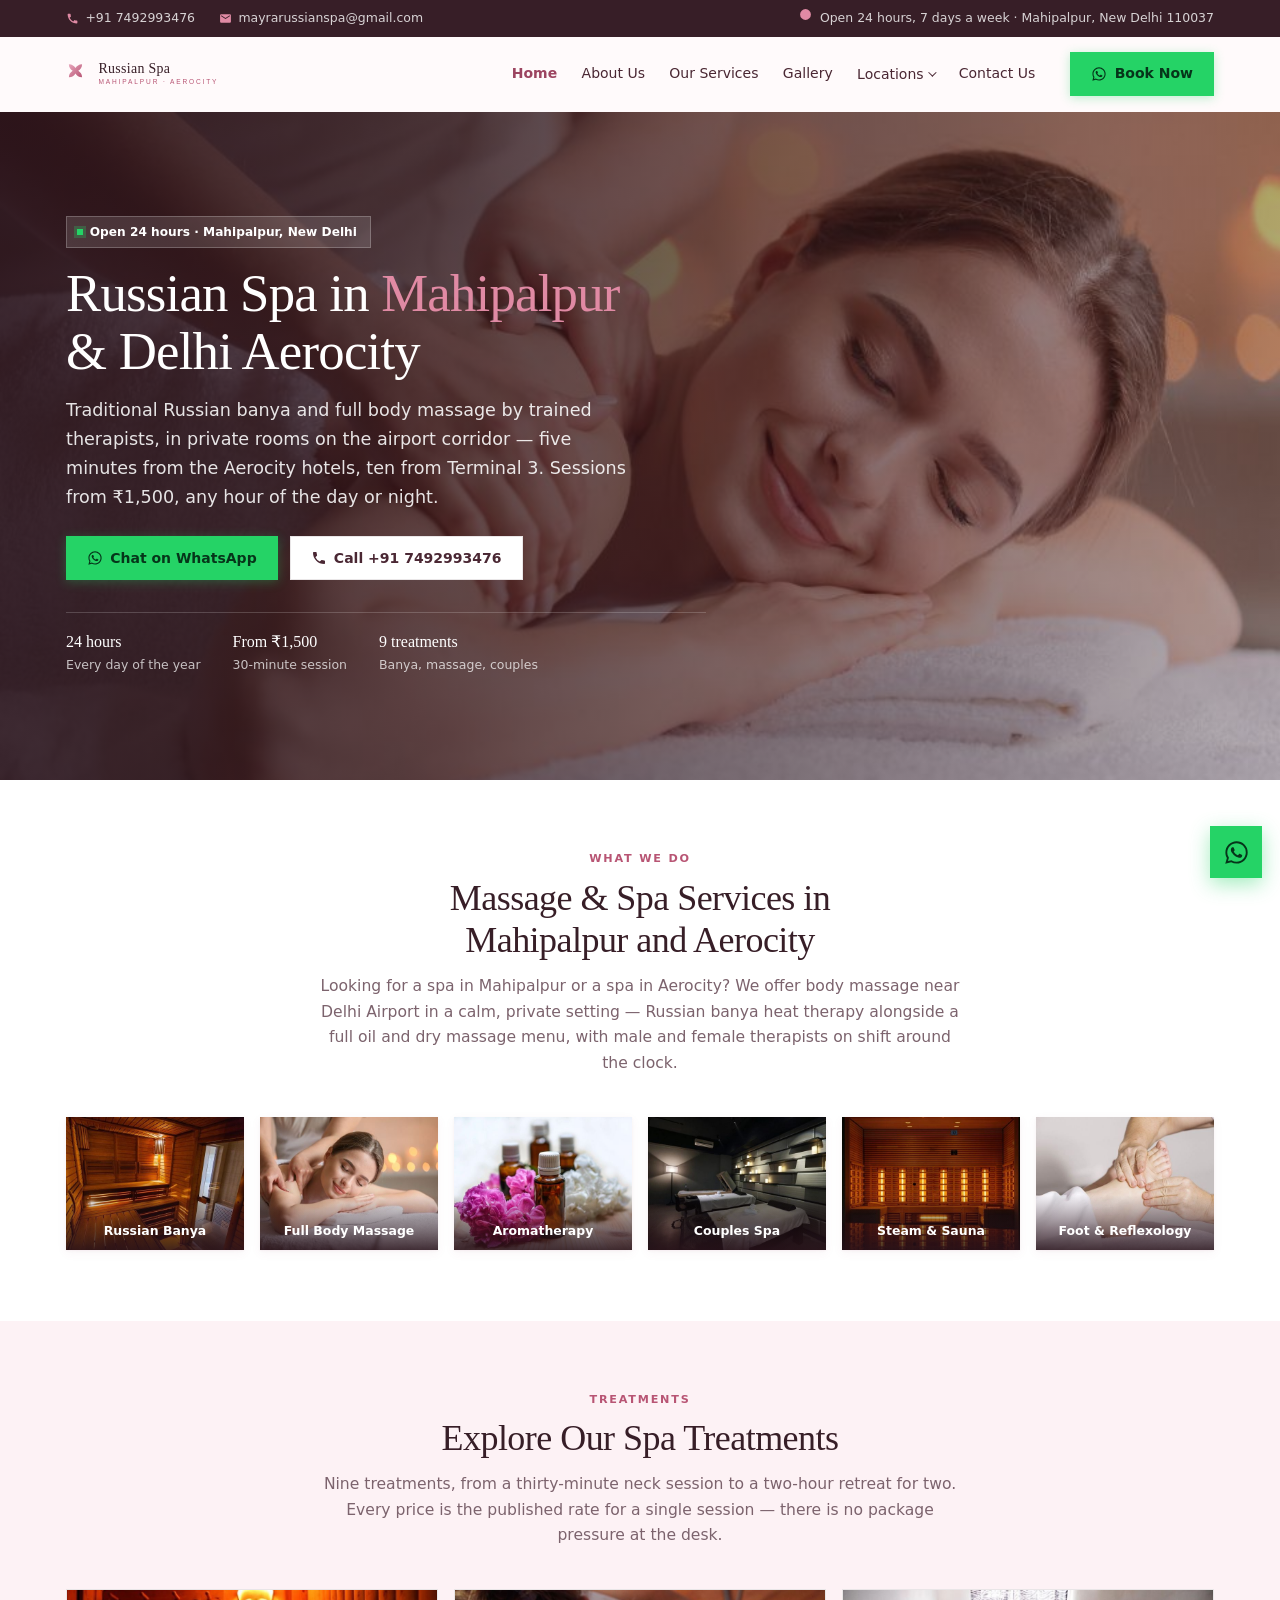
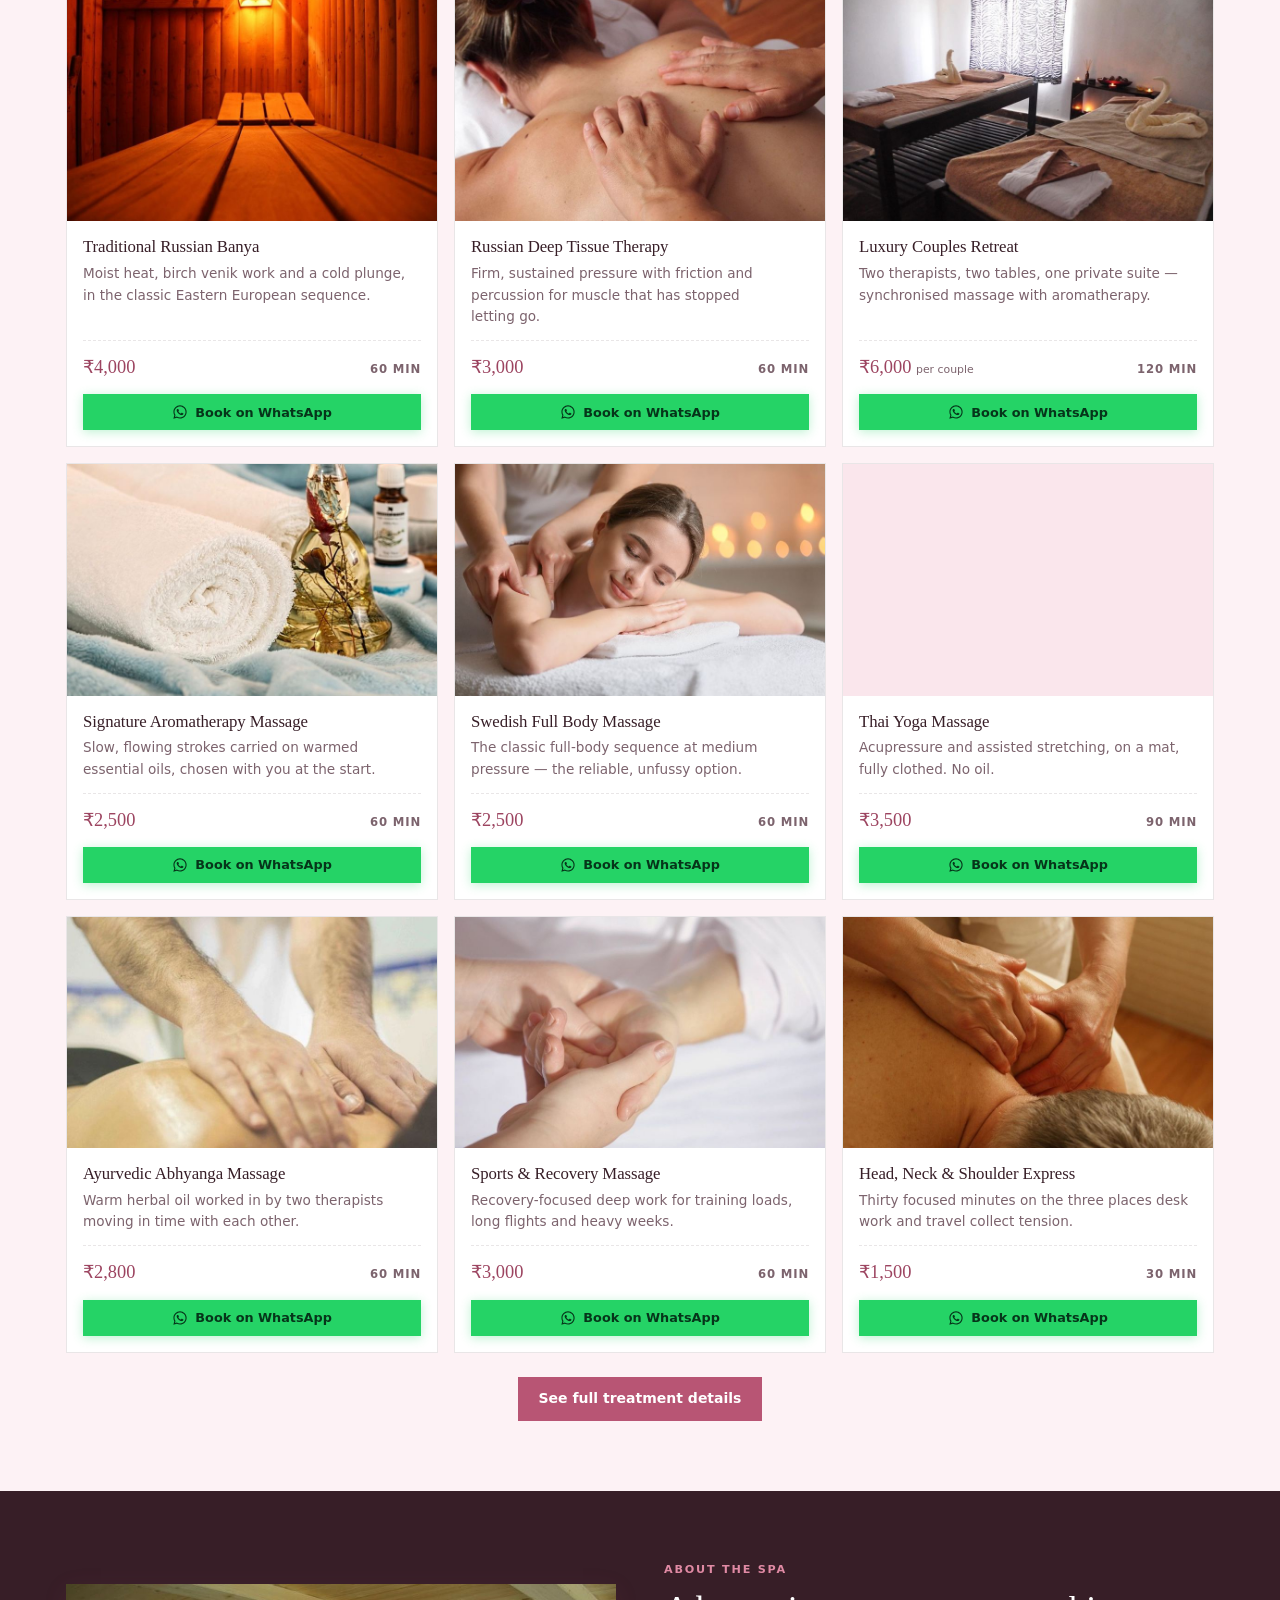
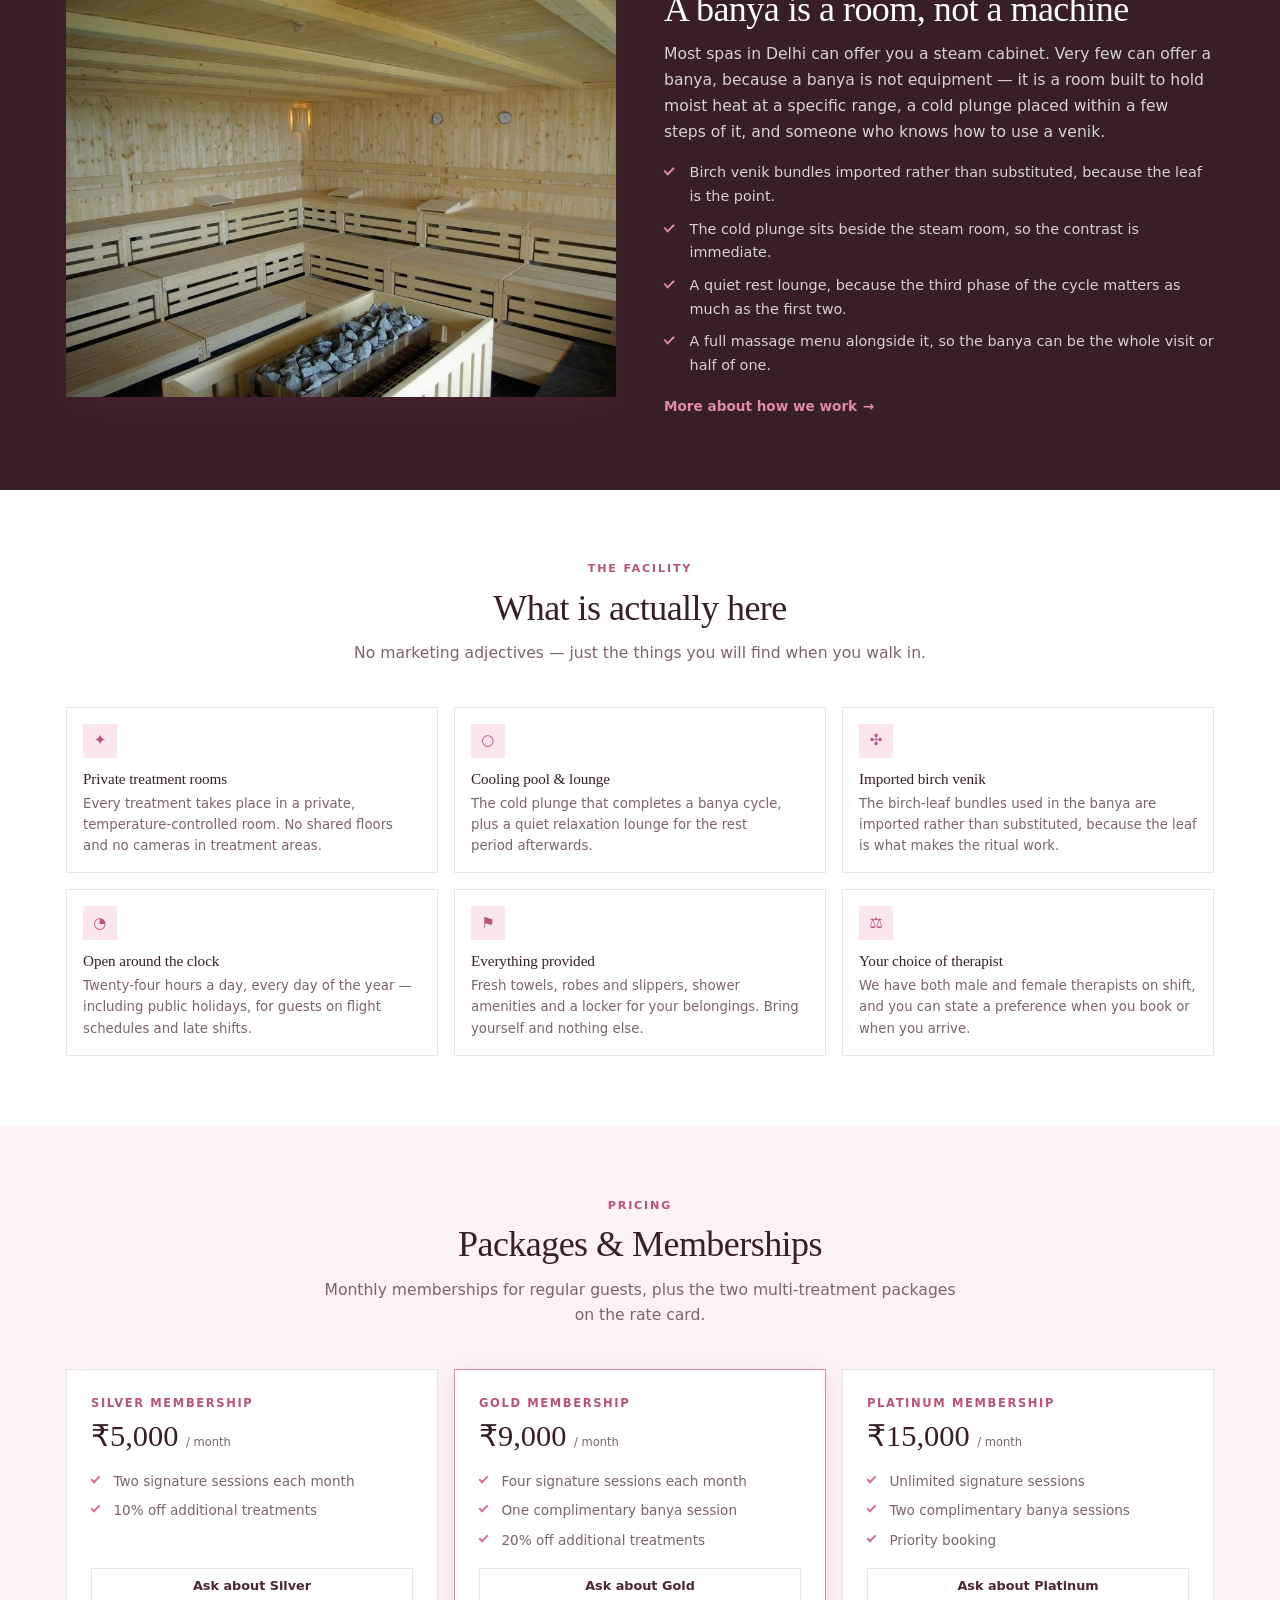
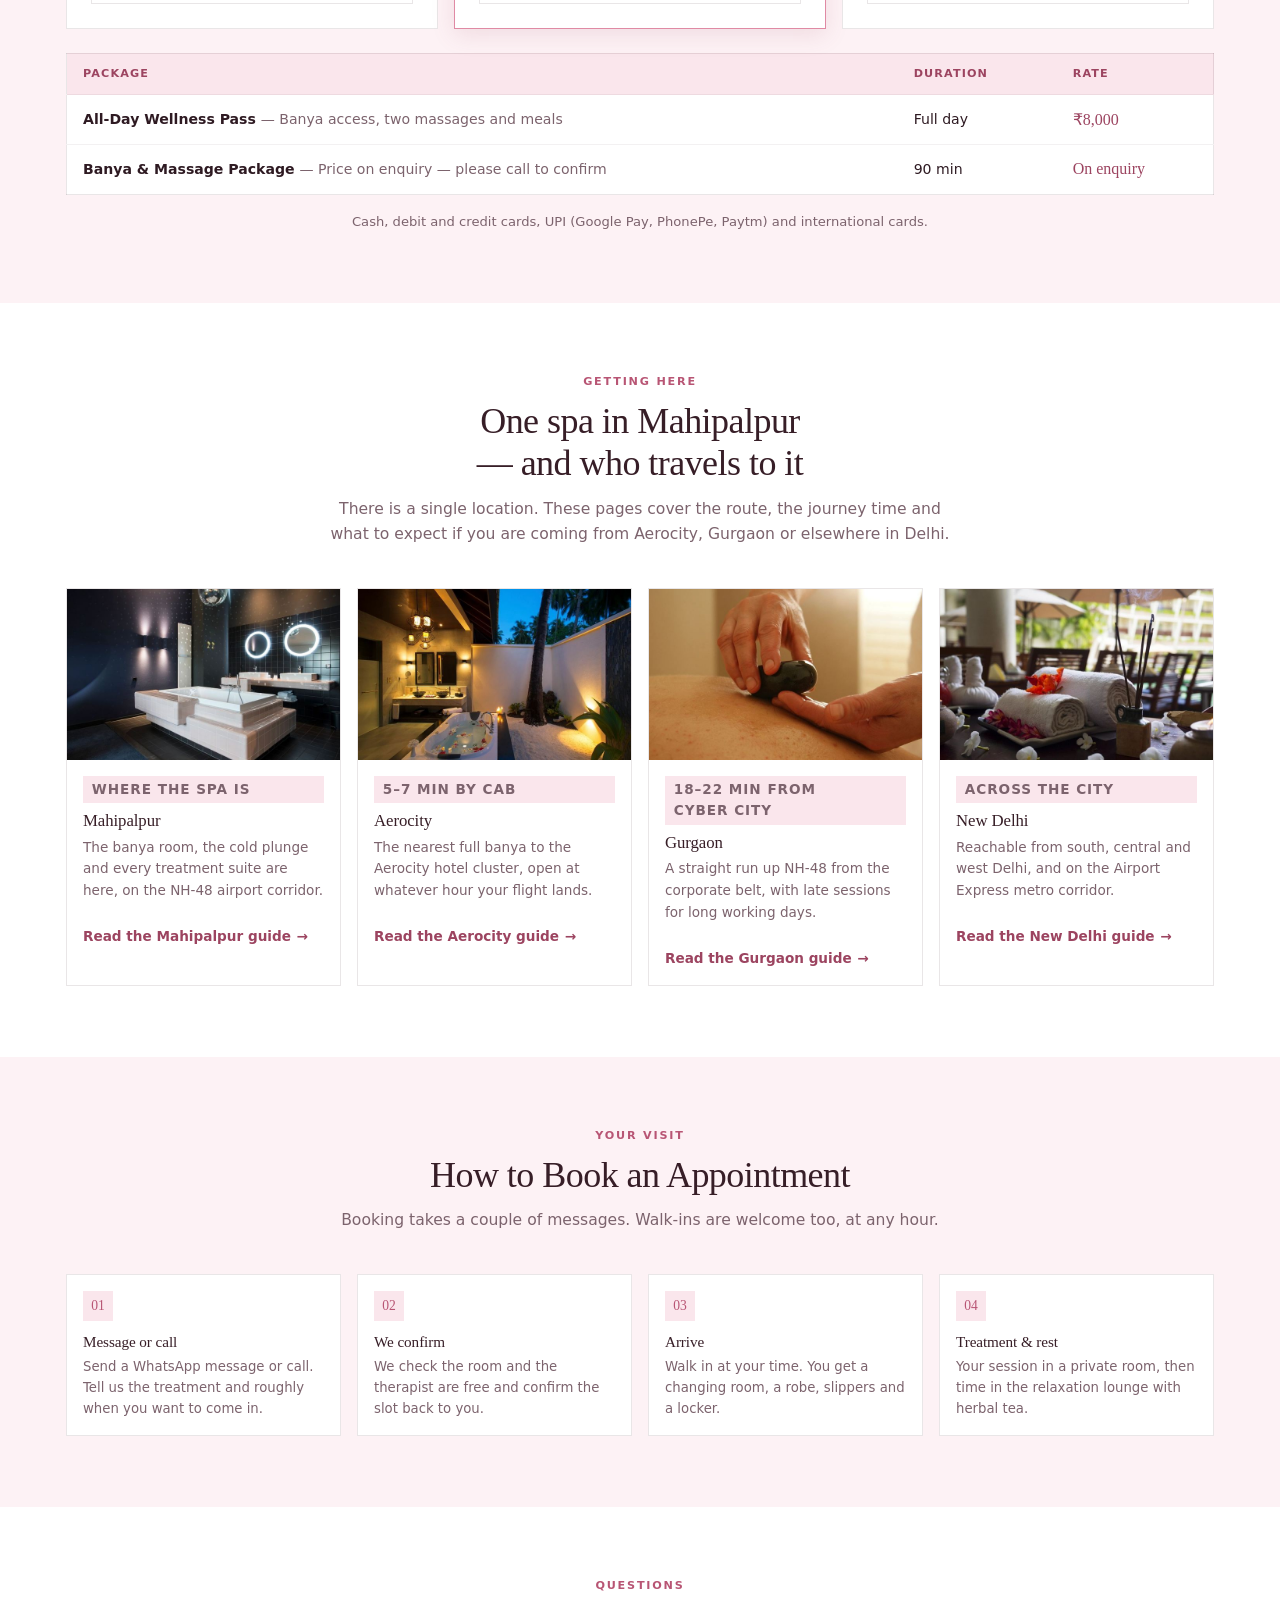
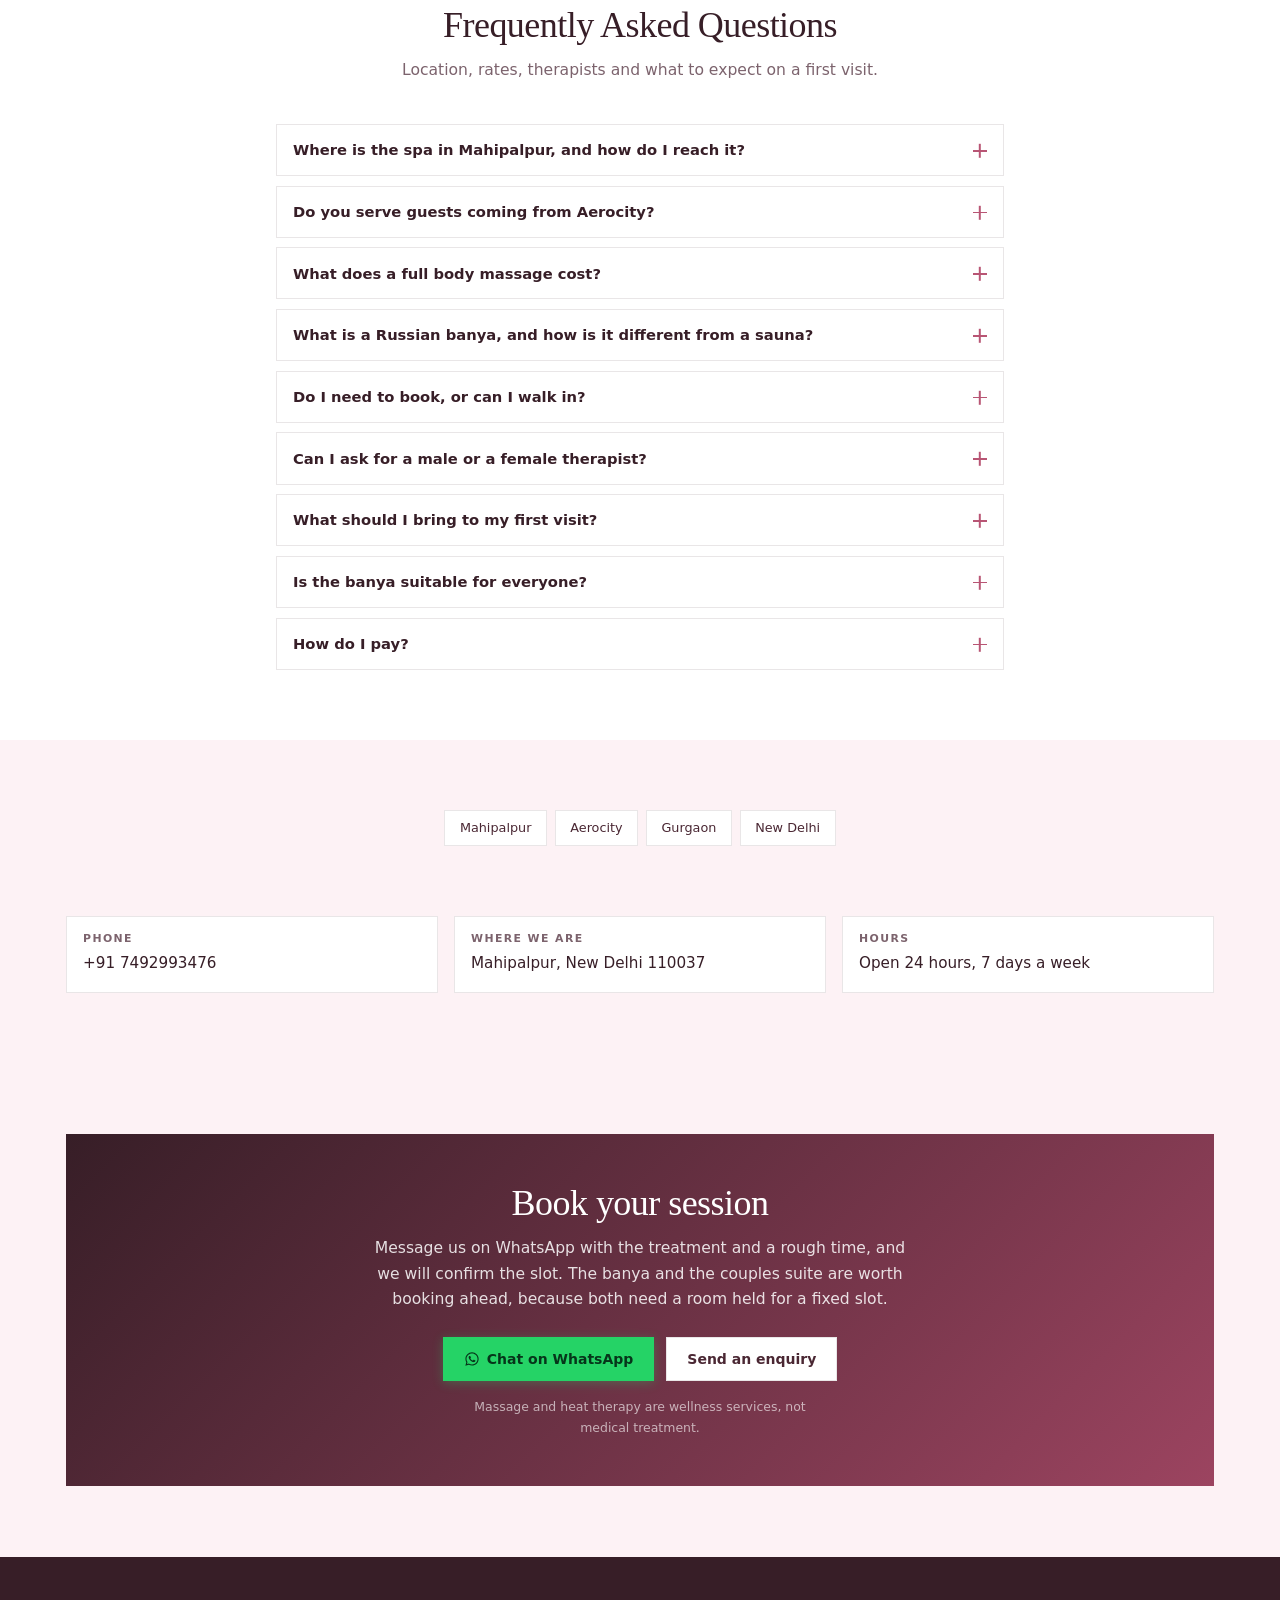
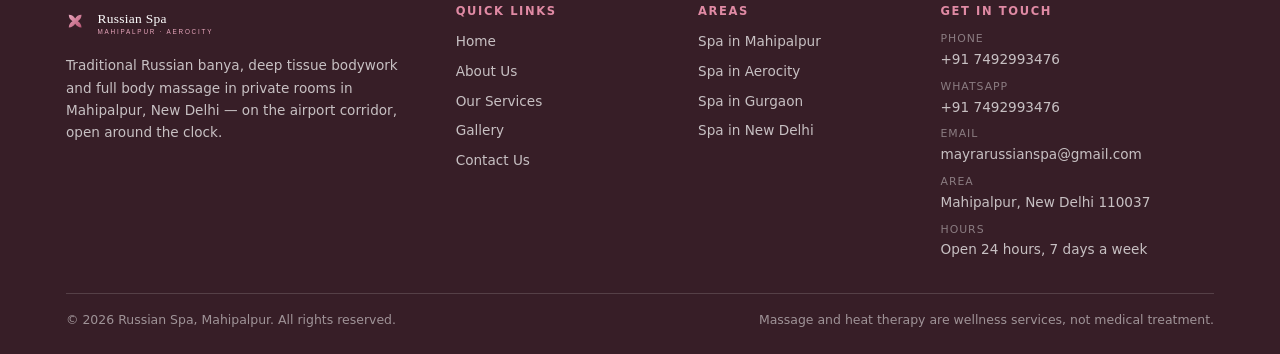
==== commit 446640d9: "done" ====
--- a/index.html
+++ b/index.html
@@ -1,806 +1,819 @@
 <!doctype html>
-<html lang="en">
+<html lang="en-IN">
 <head>
   <meta charset="UTF-8">
   <meta name="viewport" content="width=device-width, initial-scale=1">
 
-  <title>Mayra Russian Spa | Banya &amp; Massage, Mahipalpur Delhi</title>
-  <meta name="description" content="Russian banya and massage in Mahipalpur, New Delhi. Traditional birch-venik banya, deep tissue, couples and Ayurvedic treatments. Open 24 hours.">
+  <title>Russian Spa in Mahipalpur &amp; Aerocity | Body Massage, Delhi</title>
+  <meta name="description" content="Russian banya and body massage spa in Mahipalpur, New Delhi, minutes from Aerocity. Private rooms, male and female therapists, rates from ₹1,500. Open 24 hours.">
   <meta name="robots" content="index, follow, max-image-preview:large">
-  <link rel="canonical" href="https://YOUR-DOMAIN.com/">
-
-  <!-- Open Graph -->
+  <link rel="canonical" href="https://russianspamahipalpuraerocity.in/">
+
+  <meta name="geo.region" content="IN-DL">
+  <meta name="geo.placename" content="Mahipalpur, New Delhi">
+
+  <!-- Marks that scripting is available BEFORE the stylesheet is applied, so
+       collapsible content renders closed with no flash. Without JS the class
+       is never added and those sections stay open and readable. -->
+  <script>document.documentElement.className = 'js';</script>
+
+  <link rel="preload" as="image" href="assets/spa/hero-spa-massage-mahipalpur.jpg" fetchpriority="high">
+  <link rel="stylesheet" href="css/theme.css">
+  <script src="js/theme.js" defer></script>
+
   <meta property="og:type" content="website">
-  <meta property="og:site_name" content="Mayra Russian Spa">
+  <meta property="og:site_name" content="Russian Spa Mahipalpur">
   <meta property="og:locale" content="en_IN">
-  <meta property="og:title" content="Mayra Russian Spa — Authentic Russian Banya in Mahipalpur, Delhi">
-  <meta property="og:description" content="Russian banya and massage in Mahipalpur, New Delhi. Traditional birch-venik banya, deep tissue, couples and Ayurvedic treatments. Open 24 hours.">
-  <meta property="og:url" content="https://YOUR-DOMAIN.com/">
-  <meta property="og:image" content="https://YOUR-DOMAIN.com/assets/home-assets/hero-russian-banya-steam-room.jpg">
-  <meta property="og:image:alt" content="Wood-panelled Russian banya steam room lit by warm low light">
-
-  <!-- Twitter / X (no account is claimed — card metadata only) -->
+  <meta property="og:title" content="Russian Spa in Mahipalpur &amp; Aerocity — Banya &amp; Body Massage">
+  <meta property="og:description" content="Russian banya and body massage spa in Mahipalpur, New Delhi, minutes from Aerocity. Private rooms, male and female therapists, rates from ₹1,500. Open 24 hours.">
+  <meta property="og:url" content="https://russianspamahipalpuraerocity.in/">
+  <meta property="og:image" content="https://russianspamahipalpuraerocity.in/assets/spa/hero-spa-massage-mahipalpur.jpg">
+  <meta property="og:image:alt" content="Guest receiving a relaxing body massage in a candlelit spa room">
+
   <meta name="twitter:card" content="summary_large_image">
-  <meta name="twitter:title" content="Mayra Russian Spa — Authentic Russian Banya in Mahipalpur, Delhi">
-  <meta name="twitter:description" content="Russian banya and massage in Mahipalpur, New Delhi. Traditional birch-venik banya, deep tissue, couples and Ayurvedic treatments. Open 24 hours.">
-  <meta name="twitter:image" content="https://YOUR-DOMAIN.com/assets/home-assets/hero-russian-banya-steam-room.jpg">
-  <meta name="twitter:image:alt" content="Wood-panelled Russian banya steam room lit by warm low light">
-
-  <!-- Icons & manifest -->
+  <meta name="twitter:title" content="Russian Spa in Mahipalpur &amp; Aerocity — Banya &amp; Body Massage">
+  <meta name="twitter:description" content="Russian banya and body massage spa in Mahipalpur, New Delhi, minutes from Aerocity. Private rooms, male and female therapists, rates from ₹1,500. Open 24 hours.">
+  <meta name="twitter:image" content="https://russianspamahipalpuraerocity.in/assets/spa/hero-spa-massage-mahipalpur.jpg">
+
   <link rel="icon" href="assets/brand-assets/favicon.ico" sizes="any">
   <link rel="icon" href="assets/brand-assets/favicon.svg" type="image/svg+xml">
   <link rel="apple-touch-icon" href="assets/brand-assets/apple-touch-icon.png">
   <link rel="manifest" href="site.webmanifest">
-  <meta name="theme-color" content="#0B201C">
-
-  <!-- Styles: one small stylesheet, no external fonts, nothing render-blocking beyond this -->
-  <link rel="stylesheet" href="css/style.css">
-  <link rel="preload" as="image" href="assets/home-assets/hero-russian-banya-steam-room.jpg" fetchpriority="high">
-
-  <!-- Scripts are deferred; no page content depends on them -->
-  <script src="js/site-config.js" defer></script>
-  <script src="js/main.js" defer></script>
-
-  <script type="application/ld+json">
-  {
-    "@context": "https://schema.org",
-    "@type": "HealthAndBeautyBusiness",
-    "@id": "https://YOUR-DOMAIN.com/#organization",
-    "name": "Mayra Russian Spa",
-    "description": "Russian banya and massage therapy centre in Mahipalpur, New Delhi, offering traditional birch-venik banya sessions, deep tissue bodywork, couples treatments and aromatherapy in private rooms, open 24 hours.",
-    "url": "https://YOUR-DOMAIN.com/",
-    "logo": "https://YOUR-DOMAIN.com/assets/brand-assets/icon-512.png",
-    "image": "https://YOUR-DOMAIN.com/assets/home-assets/hero-russian-banya-steam-room.jpg",
-    "telephone": "+91999999999",
-    "email": "abc@gamil.com",
-    "address": {
-      "@type": "PostalAddress",
-      "addressLocality": "Mahipalpur",
-      "addressRegion": "Delhi",
-      "postalCode": "110037",
-      "addressCountry": "IN"
-    },
-    "openingHoursSpecification": [
-      {
-        "@type": "OpeningHoursSpecification",
-        "dayOfWeek": [
-          "Monday",
-          "Tuesday",
-          "Wednesday",
-          "Thursday",
-          "Friday",
-          "Saturday",
-          "Sunday"
-        ],
-        "opens": "00:00",
-        "closes": "23:59"
-      }
-    ],
-    "priceRange": "₹1500–₹8000",
-    "currenciesAccepted": "INR",
-    "paymentAccepted": "Cash, Credit Card, Debit Card, UPI",
-    "areaServed": [
-      {
-        "@type": "Place",
-        "name": "Mahipalpur, New Delhi"
-      },
-      {
-        "@type": "Place",
-        "name": "Aerocity, New Delhi"
-      },
-      {
-        "@type": "Place",
-        "name": "Gurgaon, Haryana"
-      },
-      {
-        "@type": "Place",
-        "name": "New Delhi"
-      }
-    ]
-  }
-  </script>
-  <script type="application/ld+json">
-  {
-    "@context": "https://schema.org",
-    "@type": "WebSite",
-    "@id": "https://YOUR-DOMAIN.com/#website",
-    "url": "https://YOUR-DOMAIN.com/",
-    "name": "Mayra Russian Spa",
-    "inLanguage": "en-IN",
-    "publisher": {
-      "@id": "https://YOUR-DOMAIN.com/#organization"
-    }
-  }
-  </script>
-  <script type="application/ld+json">
-  {
-    "@context": "https://schema.org",
-    "@type": "WebPage",
-    "@id": "https://YOUR-DOMAIN.com/#webpage",
-    "url": "https://YOUR-DOMAIN.com/",
-    "name": "Mayra Russian Spa | Banya & Massage, Mahipalpur Delhi",
-    "description": "Russian banya and massage therapy in Mahipalpur, New Delhi, open 24 hours.",
-    "inLanguage": "en-IN",
-    "isPartOf": {
-      "@id": "https://YOUR-DOMAIN.com/#website"
-    },
-    "about": {
-      "@id": "https://YOUR-DOMAIN.com/#organization"
-    },
-    "primaryImageOfPage": "https://YOUR-DOMAIN.com/assets/home-assets/hero-russian-banya-steam-room.jpg"
-  }
-  </script>
-  <script type="application/ld+json">
-  {
-    "@context": "https://schema.org",
-    "@type": "FAQPage",
-    "mainEntity": [
-      {
-        "@type": "Question",
-        "name": "What is a Russian banya, and how is it different from a sauna?",
-        "acceptedAnswer": {
-          "@type": "Answer",
-          "text": "A banya uses moist heat rather than the dry heat of a Finnish sauna, held at roughly 70–90°C with the humidity controlled. The part that makes it distinctly Russian is the venik — a bundle of birch leaves a therapist uses to work over the body during the heat phase. A full cycle alternates steam, a cold plunge and a rest period with herbal tea."
-        }
-      },
-      {
-        "@type": "Question",
-        "name": "Do I need to book, or can I walk in?",
-        "acceptedAnswer": {
-          "@type": "Answer",
-          "text": "Walk-ins are welcome and we are open around the clock. We do recommend calling ahead for the banya and for the couples suite, because both need a room held for a fixed slot."
-        }
-      },
-      {
-        "@type": "Question",
-        "name": "Which treatments do you offer?",
-        "acceptedAnswer": {
-          "@type": "Answer",
-          "text": "Nine treatments: the traditional Russian banya, Russian deep tissue therapy, a couples retreat, signature aromatherapy, Swedish full body massage, Thai yoga massage, Ayurvedic Abhyanga, sports and recovery massage, and a 30-minute head, neck and shoulder express. The services page lists what each one involves along with current rates."
-        }
-      },
-      {
-        "@type": "Question",
-        "name": "Where exactly are you, and which areas do you serve?",
-        "acceptedAnswer": {
-          "@type": "Answer",
-          "text": "We are in Mahipalpur, New Delhi 110037, close to the airport corridor. Guests travel to us regularly from Aerocity, Gurgaon and across New Delhi. Call us for door-to-door directions from where you are starting."
-        }
-      },
-      {
-        "@type": "Question",
-        "name": "What should I bring to my first visit?",
-        "acceptedAnswer": {
-          "@type": "Answer",
-          "text": "Nothing. Fresh towels, a robe, slippers, shower amenities and a locker are provided. Arrive a few minutes early so there is time for a short conversation with your therapist about pressure, problem areas and anything they should know before starting."
-        }
-      },
-      {
-        "@type": "Question",
-        "name": "Is the banya suitable for everyone?",
-        "acceptedAnswer": {
-          "@type": "Answer",
-          "text": "The banya is a heat-based treatment. If you have a heart condition, high or low blood pressure, are pregnant, or are unsure for any other reason, speak to our staff before booking and to your doctor if you have any doubt. Our treatments are wellness services rather than medical treatment, and we will happily suggest a gentler alternative from the menu."
-        }
-      }
-    ]
-  }
-  </script>
+  <meta name="theme-color" content="#371E27">
+
+  <script type="application/ld+json">{"@context":"https://schema.org","@graph":[{"@type":["DaySpa","HealthAndBeautyBusiness"],"@id":"https://russianspamahipalpuraerocity.in/#spa","name":"Russian Spa Mahipalpur","description":"Russian banya and body massage spa in Mahipalpur, New Delhi, serving Aerocity, Gurgaon and the wider Delhi NCR. Private treatment rooms, male and female therapists, open 24 hours.","url":"https://russianspamahipalpuraerocity.in/","telephone":"+91 7492993476","email":"mayrarussianspa@gmail.com","image":"https://russianspamahipalpuraerocity.in/assets/spa/hero-spa-massage-mahipalpur.jpg","priceRange":"₹1,500–₹8,000","currenciesAccepted":"INR","paymentAccepted":"Cash, Credit Card, Debit Card, UPI","address":{"@type":"PostalAddress","addressLocality":"Mahipalpur","addressRegion":"Delhi","postalCode":"110037","addressCountry":"IN"},"openingHoursSpecification":[{"@type":"OpeningHoursSpecification","dayOfWeek":["Monday","Tuesday","Wednesday","Thursday","Friday","Saturday","Sunday"],"opens":"00:00","closes":"23:59"}],"areaServed":[{"@type":"Place","name":"Mahipalpur"},{"@type":"Place","name":"Aerocity"},{"@type":"Place","name":"Gurgaon"},{"@type":"Place","name":"New Delhi"},{"@type":"Place","name":"Delhi NCR"}],"hasOfferCatalog":{"@type":"OfferCatalog","name":"Spa and body massage treatments","itemListElement":[{"@type":"Offer","itemOffered":{"@type":"Service","name":"Traditional Russian Banya"},"price":4000,"priceCurrency":"INR","url":"https://russianspamahipalpuraerocity.in/services.html#russian-banya"},{"@type":"Offer","itemOffered":{"@type":"Service","name":"Russian Deep Tissue Therapy"},"price":3000,"priceCurrency":"INR","url":"https://russianspamahipalpuraerocity.in/services.html#deep-tissue"},{"@type":"Offer","itemOffered":{"@type":"Service","name":"Luxury Couples Retreat"},"price":6000,"priceCurrency":"INR","url":"https://russianspamahipalpuraerocity.in/services.html#couples-retreat"},{"@type":"Offer","itemOffered":{"@type":"Service","name":"Signature Aromatherapy Massage"},"price":2500,"priceCurrency":"INR","url":"https://russianspamahipalpuraerocity.in/services.html#aromatherapy"},{"@type":"Offer","itemOffered":{"@type":"Service","name":"Swedish Full Body Massage"},"price":2500,"priceCurrency":"INR","url":"https://russianspamahipalpuraerocity.in/services.html#swedish"},{"@type":"Offer","itemOffered":{"@type":"Service","name":"Thai Yoga Massage"},"price":3500,"priceCurrency":"INR","url":"https://russianspamahipalpuraerocity.in/services.html#thai-yoga"},{"@type":"Offer","itemOffered":{"@type":"Service","name":"Ayurvedic Abhyanga Massage"},"price":2800,"priceCurrency":"INR","url":"https://russianspamahipalpuraerocity.in/services.html#abhyanga"},{"@type":"Offer","itemOffered":{"@type":"Service","name":"Sports & Recovery Massage"},"price":3000,"priceCurrency":"INR","url":"https://russianspamahipalpuraerocity.in/services.html#sports-recovery"},{"@type":"Offer","itemOffered":{"@type":"Service","name":"Head, Neck & Shoulder Express"},"price":1500,"priceCurrency":"INR","url":"https://russianspamahipalpuraerocity.in/services.html#express"}]}},{"@type":"WebSite","@id":"https://russianspamahipalpuraerocity.in/#website","url":"https://russianspamahipalpuraerocity.in/","name":"Russian Spa Mahipalpur","inLanguage":"en-IN","publisher":{"@id":"https://russianspamahipalpuraerocity.in/#spa"}},{"@type":"WebPage","@id":"https://russianspamahipalpuraerocity.in/#webpage","url":"https://russianspamahipalpuraerocity.in/","name":"Russian Spa in Mahipalpur & Aerocity | Body Massage, Delhi","description":"Russian banya and body massage spa in Mahipalpur, New Delhi, minutes from Aerocity. Private rooms, male and female therapists, rates from ₹1,500. Open 24 hours.","isPartOf":{"@id":"https://russianspamahipalpuraerocity.in/#website"},"about":{"@id":"https://russianspamahipalpuraerocity.in/#spa"},"primaryImageOfPage":"https://russianspamahipalpuraerocity.in/assets/spa/hero-spa-massage-mahipalpur.jpg"},{"@type":"FAQPage","@id":"https://russianspamahipalpuraerocity.in/#faq","mainEntity":[{"@type":"Question","name":"Where is the spa in Mahipalpur, and how do I reach it?","acceptedAnswer":{"@type":"Answer","text":"We are in Mahipalpur, New Delhi 110037, on the airport corridor just off NH-48. From IGI Airport Terminal 3 it is about a 10-minute drive, and from the Aerocity hotel cluster 5 to 7 minutes by cab. Message us on WhatsApp and we will send door-to-door directions from wherever you are starting."}},{"@type":"Question","name":"Do you serve guests coming from Aerocity?","acceptedAnswer":{"@type":"Answer","text":"Yes. Aerocity guests are a large share of our bookings, because we are the nearest full Russian banya to that hotel cluster and we are open at any hour. The Aerocity page covers the route, the timing and what to book if you only have an hour between flights."}},{"@type":"Question","name":"What does a full body massage cost?","acceptedAnswer":{"@type":"Answer","text":"A 60-minute Swedish full body massage is ₹2,500, and signature aromatherapy is also ₹2,500. Deep tissue and sports recovery are ₹3,000 for 60 minutes. The shortest session — 30 minutes on head, neck and shoulders — is ₹1,500. Every rate is on this page and on the services page, and the price you are quoted is the price you pay."}},{"@type":"Question","name":"What is a Russian banya, and how is it different from a sauna?","acceptedAnswer":{"@type":"Answer","text":"A banya uses moist heat rather than the dry heat of a Finnish sauna, held at roughly 70–90°C with the humidity controlled. What makes it distinctly Russian is the venik — a bundle of birch leaves a therapist uses to work over the body during the heat phase. A full cycle alternates steam, a cold plunge and a rest period with herbal tea."}},{"@type":"Question","name":"Do I need to book, or can I walk in?","acceptedAnswer":{"@type":"Answer","text":"Walk-ins are welcome and we are open around the clock. We do recommend messaging ahead for the banya and the couples suite, because both need a room held for a fixed slot."}},{"@type":"Question","name":"Can I ask for a male or a female therapist?","acceptedAnswer":{"@type":"Answer","text":"Yes. We have both male and female therapists on shift, and you can state a preference when you book or when you arrive. Every treatment takes place in a private, temperature-controlled room with proper draping, and there are no cameras in treatment areas."}},{"@type":"Question","name":"What should I bring to my first visit?","acceptedAnswer":{"@type":"Answer","text":"Nothing. Fresh towels, a robe, slippers, shower amenities and a locker are provided. Arrive a few minutes early so there is time for a short conversation with your therapist about pressure, problem areas and anything they should know before starting."}},{"@type":"Question","name":"Is the banya suitable for everyone?","acceptedAnswer":{"@type":"Answer","text":"The banya is a heat-based treatment. If you have a heart condition, high or low blood pressure, are pregnant, or are unsure for any other reason, speak to our staff before booking and to your doctor if you have any doubt. Our treatments are wellness services rather than medical treatment, and we will happily suggest a gentler alternative from the menu."}},{"@type":"Question","name":"How do I pay?","acceptedAnswer":{"@type":"Answer","text":"Cash, debit and credit cards, UPI (Google Pay, PhonePe, Paytm) and international cards."}}]}]}</script>
 </head>
 <body>
+  <svg width="0" height="0" style="position:absolute" aria-hidden="true" focusable="false"><defs>
+    <symbol id="i-wa" viewBox="0 0 24 24"><path d="M12.04 2C6.58 2 2.13 6.45 2.13 11.91c0 1.75.46 3.46 1.32 4.96L2 22l5.25-1.38a9.9 9.9 0 0 0 4.79 1.22h.01c5.46 0 9.91-4.45 9.91-9.91 0-2.65-1.03-5.14-2.9-7.01A9.82 9.82 0 0 0 12.04 2Zm0 18.15h-.01a8.2 8.2 0 0 1-4.19-1.15l-.3-.18-3.12.82.83-3.04-.2-.31a8.22 8.22 0 0 1-1.26-4.38c0-4.54 3.7-8.23 8.25-8.23 2.2 0 4.27.86 5.83 2.42a8.19 8.19 0 0 1 2.41 5.82c0 4.54-3.7 8.23-8.24 8.23Zm4.52-6.16c-.25-.12-1.47-.72-1.69-.81-.23-.08-.39-.12-.56.13-.16.24-.64.8-.79.97-.14.16-.29.18-.54.06-.25-.13-1.05-.39-1.99-1.23-.74-.66-1.24-1.47-1.38-1.72-.15-.25-.02-.38.11-.5.11-.11.25-.29.37-.43.13-.15.17-.25.25-.41.08-.17.04-.31-.02-.43-.06-.12-.56-1.34-.76-1.84-.2-.48-.41-.42-.56-.43h-.48c-.17 0-.43.06-.66.31-.22.25-.87.85-.87 2.07s.89 2.4 1.02 2.56c.12.17 1.75 2.67 4.23 3.74.59.26 1.05.41 1.41.52.59.19 1.13.16 1.56.1.47-.07 1.47-.6 1.67-1.18.21-.58.21-1.07.15-1.18-.06-.1-.23-.17-.48-.29Z"/></symbol>
+    <symbol id="i-tel" viewBox="0 0 24 24"><path d="M6.6 10.8a15.1 15.1 0 0 0 6.6 6.6l2.2-2.2c.3-.3.7-.4 1-.2 1.1.4 2.3.6 3.6.6.6 0 1 .4 1 1V20c0 .6-.4 1-1 1-9.4 0-17-7.6-17-17 0-.6.4-1 1-1h3.5c.6 0 1 .4 1 1 0 1.2.2 2.4.6 3.6.1.3 0 .7-.2 1l-2.3 2.2Z"/></symbol>
+    <symbol id="i-mail" viewBox="0 0 24 24"><path d="M20 4H4a2 2 0 0 0-2 2v12a2 2 0 0 0 2 2h16a2 2 0 0 0 2-2V6a2 2 0 0 0-2-2Zm0 4-8 5-8-5V6l8 5 8-5Z"/></symbol>
+    <symbol id="i-clock" viewBox="0 0 24 24"><path d="M12 2a10 10 0 1 0 0 20 10 10 0 0 0 0-20Zm1 10.6V6h-2v7.4l5.2 3.1 1-1.7-4.2-2.2Z"/></symbol>
+    <symbol id="i-close" viewBox="0 0 24 24"><path d="M6.4 5 5 6.4 10.6 12 5 17.6 6.4 19 12 13.4 17.6 19 19 17.6 13.4 12 19 6.4 17.6 5 12 10.6Z"/></symbol>
+    <symbol id="i-pin" viewBox="0 0 24 24"><path d="M12 2a7 7 0 0 0-7 7c0 5.25 7 13 7 13s7-7.75 7-13a7 7 0 0 0-7-7Zm0 9.5A2.5 2.5 0 1 1 14.5 9 2.5 2.5 0 0 1 12 11.5Z"/></symbol>
+  </defs></svg>
+
   <a class="skip-link" href="#main-content">Skip to content</a>
+  <div id="top-sentinel" aria-hidden="true"></div>
+
+  <div class="topbar">
+    <div class="wrap topbar__inner">
+      <div class="topbar__links">
+        <a href="tel:+917492993476"><svg class="ico" aria-hidden="true" focusable="false"><use href="#i-tel"/></svg> +91 7492993476</a>
+        <a href="mailto:mayrarussianspa@gmail.com"><svg class="ico" aria-hidden="true" focusable="false"><use href="#i-mail"/></svg> mayrarussianspa@gmail.com</a>
+      </div>
+      <span class="topbar__hours"><svg class="ico" aria-hidden="true" focusable="false"><use href="#i-clock"/></svg>&nbsp; Open 24 hours, 7 days a week · Mahipalpur, New Delhi 110037</span>
+    </div>
+  </div>
 
   <header class="header">
-    <div class="container header__inner">
-      <a class="brand" href="index.html" aria-label="Mayra Russian Spa — home">
-        <svg viewBox="0 0 260 56" width="260" height="56" role="img" aria-label="Mayra Russian Spa" focusable="false">
-        <defs>
-          <linearGradient id="lg-hdr" x1="0" y1="0" x2="1" y2="1">
-            <stop offset="0" stop-color="#E7CB8F"/><stop offset="1" stop-color="#C8A560"/>
-          </linearGradient>
-        </defs>
-        <g transform="translate(2,4)">
-          <rect width="48" height="48" rx="12" fill="#0B201C"/>
-          <path d="M24 9c8.3 0 15 6.7 15 15-8.3 0-15-6.7-15-15Z" fill="url(#lg-hdr)"/>
-          <path d="M24 39c-8.3 0-15-6.7-15-15 8.3 0 15 6.7 15 15Z" fill="url(#lg-hdr)"/>
-          <path d="M13.5 34.5 34.5 13.5" stroke="#0B201C" stroke-width="2" stroke-linecap="round"/>
-        </g>
-        <text x="62" y="26" font-family="Georgia, serif" font-size="21" letter-spacing="0.5" fill="currentColor">Mayra</text>
-        <text x="62" y="43" font-family="Helvetica, Arial, sans-serif" font-size="10.5" letter-spacing="3.2" fill="#C8A560">RUSSIAN SPA</text>
-      </svg>
+    <div class="wrap header__inner">
+      <a class="brand" href="index.html" aria-label="Russian spa in Mahipalpur and Aerocity — home">
+        <svg viewBox="0 0 230 50" width="230" height="50" role="img" aria-label="Russian spa in Mahipalpur and Aerocity, New Delhi" focusable="false">
+          <defs>
+            <linearGradient id="wm-hdr" x1="0" y1="0" x2="1" y2="1">
+              <stop offset="0" stop-color="#E8A6BC"/><stop offset="1" stop-color="#B85574"/>
+            </linearGradient>
+          </defs>
+          <path fill="url(#wm-hdr)" d="M18 5c0 5.2-2.8 8.3-6 10.4 3.2 2.1 6 5.2 6 10.4-5.2 0-8.3-2.8-10.4-6-2.1 3.2-5.2 6-10.4 6 0-5.2 2.8-8.3 6-10.4-3.2-2.1-6-5.2-6-10.4 5.2 0 8.3 2.8 10.4 6C9.7 7.8 12.8 5 18 5Z" transform="translate(6,9) scale(.82)"/>
+          <text x="42" y="24" font-family="Georgia, serif" font-size="18" letter-spacing=".4" fill="currentColor">Russian Spa</text>
+          <text x="42" y="39" font-family="Helvetica, Arial, sans-serif" font-size="8.5" letter-spacing="2.4" fill="#B85574">MAHIPALPUR &#183; AEROCITY</text>
+        </svg>
       </a>
 
       <nav class="nav" aria-label="Primary">
         <ul class="nav__list">
           <li><a class="nav__link" href="index.html" aria-current="page">Home</a></li>
-          <li><a class="nav__link" href="about.html">About</a></li>
-          <li><a class="nav__link" href="services.html">Services</a></li>
+          <li><a class="nav__link" href="about.html">About Us</a></li>
+          <li><a class="nav__link" href="services.html">Our Services</a></li>
           <li><a class="nav__link" href="gallery.html">Gallery</a></li>
-          <li class="nav__item--has-menu">
-            <button class="nav__link nav__toggle" type="button"
-                    aria-expanded="false" aria-controls="locations-menu">
+          <li class="nav__item">
+            <button class="nav__link nav__toggle" type="button" aria-expanded="false" aria-controls="loc-menu">
               Locations <span class="chev" aria-hidden="true"></span>
             </button>
-            <ul class="nav__menu" id="locations-menu">
-              <li><a href="russian-spa-in-mahipalpur.html">Russian Spa in Mahipalpur</a></li>
-              <li><a href="russian-spa-in-aerocity.html">Russian Spa in Aerocity</a></li>
-              <li><a href="russian-spa-in-gurgaon.html">Russian Spa in Gurgaon</a></li>
-              <li><a href="russian-spa-in-new-delhi.html">Russian Spa in New Delhi</a></li>
+            <ul class="nav__menu" id="loc-menu">
+              <li><a href="russian-spa-in-mahipalpur.html">Spa in Mahipalpur</a></li>
+              <li><a href="russian-spa-in-aerocity.html">Spa in Aerocity</a></li>
+              <li><a href="russian-spa-in-gurgaon.html">Spa in Gurgaon</a></li>
+              <li><a href="russian-spa-in-new-delhi.html">Spa in New Delhi</a></li>
             </ul>
           </li>
-          <li><a class="nav__link" href="contact.html">Contact</a></li>
+          <li><a class="nav__link" href="contact.html">Contact Us</a></li>
         </ul>
       </nav>
 
-      <a class="btn btn--primary header__cta magnetic" data-spark href="tel:+91999999999" data-site="phone-link">
-        Call <span data-site="phone">+91 99999 99999</span>
-      </a>
-
-      <button class="nav-trigger" type="button" aria-expanded="false"
-              aria-controls="mobile-drawer" aria-label="Open menu">
+      <a class="btn btn--wa header__cta" href="https://wa.me/917492993476?text=Hello%2C%20I%20would%20like%20to%20book%20a%20session%20at%20your%20Mahipalpur%20spa." rel="noopener" target="_blank"><svg class="ico" aria-hidden="true" focusable="false"><use href="#i-wa"/></svg> Book Now</a>
+
+      <button class="nav-trigger" type="button" aria-expanded="false" aria-controls="mobile-drawer" aria-label="Open menu">
         <span aria-hidden="true"></span><span aria-hidden="true"></span><span aria-hidden="true"></span>
       </button>
     </div>
   </header>
 
   <div class="drawer" id="mobile-drawer">
+    <div class="drawer__top">
+      <a class="brand" href="index.html" aria-label="Russian spa in Mahipalpur and Aerocity — home">
+        <svg viewBox="0 0 230 50" width="230" height="50" role="img" aria-label="Russian spa in Mahipalpur and Aerocity, New Delhi" focusable="false">
+          <defs>
+            <linearGradient id="wm-drw" x1="0" y1="0" x2="1" y2="1">
+              <stop offset="0" stop-color="#E8A6BC"/><stop offset="1" stop-color="#B85574"/>
+            </linearGradient>
+          </defs>
+          <path fill="url(#wm-drw)" d="M18 5c0 5.2-2.8 8.3-6 10.4 3.2 2.1 6 5.2 6 10.4-5.2 0-8.3-2.8-10.4-6-2.1 3.2-5.2 6-10.4 6 0-5.2 2.8-8.3 6-10.4-3.2-2.1-6-5.2-6-10.4 5.2 0 8.3 2.8 10.4 6C9.7 7.8 12.8 5 18 5Z" transform="translate(6,9) scale(.82)"/>
+          <text x="42" y="24" font-family="Georgia, serif" font-size="18" letter-spacing=".4" fill="currentColor">Russian Spa</text>
+          <text x="42" y="39" font-family="Helvetica, Arial, sans-serif" font-size="8.5" letter-spacing="2.4" fill="#B85574">MAHIPALPUR &#183; AEROCITY</text>
+        </svg>
+      </a>
+      <button class="drawer__close" type="button" data-close-drawer aria-label="Close menu">
+        <svg class="ico" aria-hidden="true" focusable="false"><use href="#i-close"/></svg>
+      </button>
+    </div>
+
     <nav aria-label="Mobile">
       <ul class="drawer__list">
-          <li><a class="drawer__link" href="index.html" aria-current="page">Home</a></li>
-          <li><a class="drawer__link" href="about.html">About</a></li>
-          <li><a class="drawer__link" href="services.html">Services</a></li>
-          <li><a class="drawer__link" href="gallery.html">Gallery</a></li>
-        <li class="drawer__group">
-          <button class="drawer__link" type="button" aria-expanded="false" aria-controls="drawer-locations">
+        <li><a class="drawer__link" href="index.html" aria-current="page">Home</a></li>
+        <li><a class="drawer__link" href="about.html">About Us</a></li>
+        <li><a class="drawer__link" href="services.html">Our Services</a></li>
+        <li><a class="drawer__link" href="gallery.html">Gallery</a></li>
+        <li>
+          <button class="drawer__link" type="button" aria-expanded="false" aria-controls="drawer-loc">
             Locations <span class="chev" aria-hidden="true"></span>
           </button>
-          <div class="drawer__sub" id="drawer-locations">
-            <div>
-              <ul>
-              <li><a href="russian-spa-in-mahipalpur.html">Russian Spa in Mahipalpur</a></li>
-              <li><a href="russian-spa-in-aerocity.html">Russian Spa in Aerocity</a></li>
-              <li><a href="russian-spa-in-gurgaon.html">Russian Spa in Gurgaon</a></li>
-              <li><a href="russian-spa-in-new-delhi.html">Russian Spa in New Delhi</a></li>
-              </ul>
-            </div>
+          <div class="drawer__sub" id="drawer-loc">
+            <div><ul>
+              <li><a href="russian-spa-in-mahipalpur.html">Spa in Mahipalpur</a></li>
+              <li><a href="russian-spa-in-aerocity.html">Spa in Aerocity</a></li>
+              <li><a href="russian-spa-in-gurgaon.html">Spa in Gurgaon</a></li>
+              <li><a href="russian-spa-in-new-delhi.html">Spa in New Delhi</a></li>
+            </ul></div>
           </div>
         </li>
-        <li><a class="drawer__link" href="contact.html">Contact</a></li>
+        <li><a class="drawer__link" href="contact.html">Contact Us</a></li>
       </ul>
     </nav>
 
-    <div class="drawer__contact">
-      <a class="btn btn--primary btn--block" href="tel:+91999999999" data-site="phone-link">
-        Call <span data-site="phone">+91 99999 99999</span>
-      </a>
-      <a class="btn btn--ghost btn--block" href="mailto:abc@gamil.com" data-site="email-link">Email us</a>
-      <p class="lead" style="font-size:var(--fs-sm)"><span data-site="hours">Open 24 hours, 7 days a week</span> · <span data-site="address">Mahipalpur, New Delhi 110037</span></p>
+    <div class="drawer__foot">
+      <a class="btn btn--wa btn--block" href="https://wa.me/917492993476?text=Hello%2C%20I%20would%20like%20to%20book%20a%20session%20at%20your%20Mahipalpur%20spa." rel="noopener" target="_blank"><svg class="ico" aria-hidden="true" focusable="false"><use href="#i-wa"/></svg> Book on WhatsApp</a>
+      <a class="btn btn--outline btn--block" href="tel:+917492993476"><svg class="ico" aria-hidden="true" focusable="false"><use href="#i-tel"/></svg> Call +91 7492993476</a>
+      <p>Open 24 hours, 7 days a week · Mahipalpur, New Delhi 110037</p>
     </div>
   </div>
 
+
   <main id="main-content">
 
     <!-- ============================ HERO ============================ -->
     <section class="hero">
-      <div class="aurora" aria-hidden="true"><span></span><span></span><span></span></div>
-      <div class="container hero__inner">
-        <div class="hero__grid">
-          <div>
-            <p class="hero__badge"><span class="dot" aria-hidden="true"></span> Open 24 hours · Mahipalpur</p>
-            <h1><span class="split-text">Russian banya,</span> <span class="text-gradient split-text">done properly.</span></h1>
-            <p class="lead">
-              Steam, birch and cold water in the sequence Eastern Europe has used for centuries — plus a full
-              massage menu, private rooms and a door that never closes. We are in
-              <span data-site="address">Mahipalpur, New Delhi 110037</span>, minutes from the airport corridor.
+      <div class="hero__bg">
+        <img src="assets/spa/hero-spa-massage-mahipalpur.jpg"
+             alt="Guest receiving a relaxing full body massage in a candlelit spa room in Mahipalpur, New Delhi"
+             width="960" height="640" fetchpriority="high" decoding="async">
+      </div>
+      <div class="wrap">
+        <div class="hero__inner">
+          <p class="pill"><span class="dot" aria-hidden="true"></span> Open 24 hours · Mahipalpur, New Delhi</p>
+          <h1>Russian Spa in <em>Mahipalpur</em> &amp; Delhi Aerocity</h1>
+          <p class="hero__sub">
+            Traditional Russian banya and full body massage by trained therapists, in private rooms on the
+            airport corridor — five minutes from the Aerocity hotels, ten from Terminal&nbsp;3. Sessions from
+            ₹1,500, any hour of the day or night.
+          </p>
+          <div class="btn-row">
+            <a class="btn btn--wa" href="https://wa.me/917492993476?text=Hello%2C%20I%20would%20like%20to%20book%20a%20session%20at%20your%20Mahipalpur%20spa." rel="noopener" target="_blank"><svg class="ico" aria-hidden="true" focusable="false"><use href="#i-wa"/></svg> Chat on WhatsApp</a>
+            <a class="btn btn--outline" href="tel:+917492993476"><svg class="ico" aria-hidden="true" focusable="false"><use href="#i-tel"/></svg> Call +91 7492993476</a>
+          </div>
+          <ul class="hero__facts">
+            <li><strong>24 hours</strong> Every day of the year</li>
+            <li><strong>From ₹1,500</strong> 30-minute session</li>
+            <li><strong>9 treatments</strong> Banya, massage, couples</li>
+          </ul>
+        </div>
+      </div>
+    </section>
+
+    <!-- ========================= CATEGORIES ========================= -->
+    <section class="section section--white">
+      <div class="wrap">
+        <div class="section-head" data-reveal>
+          <span class="eyebrow">What we do</span>
+          <h2>Massage &amp; Spa Services in Mahipalpur and Aerocity</h2>
+          <p>
+            Looking for a spa in Mahipalpur or a spa in Aerocity? We offer body massage near Delhi Airport in a
+            calm, private setting — Russian banya heat therapy alongside a full oil and dry massage menu,
+            with male and female therapists on shift around the clock.
+          </p>
+        </div>
+        <div class="grid grid--6">
+            <a class="tile" href="services.html#russian-banya" data-reveal>
+              <img src="assets/spa/tile-russian-banya.jpg" alt="Wood-lined banya steam room with tiered benches" width="520" height="390" loading="lazy" decoding="async">
+              <span>Russian Banya</span>
+            </a>
+            <a class="tile" href="services.html#swedish" data-reveal>
+              <img src="assets/spa/tile-body-massage.jpg" alt="Guest receiving a full body massage on a treatment bed" width="520" height="390" loading="lazy" decoding="async">
+              <span>Full Body Massage</span>
+            </a>
+            <a class="tile" href="services.html#aromatherapy" data-reveal>
+              <img src="assets/spa/tile-aromatherapy.jpg" alt="Aromatherapy oil bottles arranged beside fresh pink blossom" width="520" height="390" loading="lazy" decoding="async">
+              <span>Aromatherapy</span>
+            </a>
+            <a class="tile" href="services.html#couples-retreat" data-reveal>
+              <img src="assets/spa/tile-couples-spa.jpg" alt="Dimly lit private spa treatment room prepared for a session" width="520" height="390" loading="lazy" decoding="async">
+              <span>Couples Spa</span>
+            </a>
+            <a class="tile" href="services.html#russian-banya" data-reveal>
+              <img src="assets/spa/tile-steam-sauna.jpg" alt="Warmly lit sauna cabin used for the heat phase of a banya cycle" width="520" height="390" loading="lazy" decoding="async">
+              <span>Steam &amp; Sauna</span>
+            </a>
+            <a class="tile" href="services.html#express" data-reveal>
+              <img src="assets/spa/tile-reflexology.jpg" alt="Reflexology pressure-point work being applied to a guest&amp;rsquo;s foot" width="520" height="390" loading="lazy" decoding="async">
+              <span>Foot &amp; Reflexology</span>
+            </a>
+        </div>
+      </div>
+    </section>
+
+    <!-- ========================= TREATMENTS ========================= -->
+    <section class="section section--blush" id="treatments">
+      <div class="wrap">
+        <div class="section-head" data-reveal>
+          <span class="eyebrow">Treatments</span>
+          <h2>Explore Our Spa Treatments</h2>
+          <p>
+            Nine treatments, from a thirty-minute neck session to a two-hour retreat for two. Every price is the
+            published rate for a single session — there is no package pressure at the desk.
+          </p>
+        </div>
+        <div class="grid grid--3">
+            <article class="card" data-reveal>
+              <div class="card__media"><img src="assets/spa/svc-russian-banya.jpg" alt="Warmly lit wooden sauna cabin of the kind used for a Russian banya session" width="800" height="500" loading="lazy" decoding="async"></div>
+              <div class="card__body">
+                <h3>Traditional Russian Banya</h3>
+                <p>Moist heat, birch venik work and a cold plunge, in the classic Eastern European sequence.</p>
+                <p class="card__meta">
+                  <span class="card__price">₹4,000</span>
+                  <span class="card__dur">60 min</span>
+                </p>
+                <a class="btn btn--wa btn--sm btn--block" href="https://wa.me/917492993476?text=Hello%2C%20I%20would%20like%20to%20book%20the%20Traditional%20Russian%20Banya%20(60%20min)%20at%20your%20Mahipalpur%20spa." rel="noopener" target="_blank">
+                  <svg class="ico" aria-hidden="true" focusable="false"><use href="#i-wa"/></svg> Book on WhatsApp
+                </a>
+              </div>
+            </article>
+            <article class="card" data-reveal>
+              <div class="card__media"><img src="assets/spa/svc-deep-tissue.jpg" alt="Therapist applying firm pressure across a guest&amp;rsquo;s upper back and shoulders" width="800" height="500" loading="lazy" decoding="async"></div>
+              <div class="card__body">
+                <h3>Russian Deep Tissue Therapy</h3>
+                <p>Firm, sustained pressure with friction and percussion for muscle that has stopped letting go.</p>
+                <p class="card__meta">
+                  <span class="card__price">₹3,000</span>
+                  <span class="card__dur">60 min</span>
+                </p>
+                <a class="btn btn--wa btn--sm btn--block" href="https://wa.me/917492993476?text=Hello%2C%20I%20would%20like%20to%20book%20the%20Russian%20Deep%20Tissue%20Therapy%20(60%20min)%20at%20your%20Mahipalpur%20spa." rel="noopener" target="_blank">
+                  <svg class="ico" aria-hidden="true" focusable="false"><use href="#i-wa"/></svg> Book on WhatsApp
+                </a>
+              </div>
+            </article>
+            <article class="card" data-reveal>
+              <div class="card__media"><img src="assets/spa/svc-couples-retreat.jpg" alt="Private treatment suite set with two massage tables, towels and candles" width="800" height="500" loading="lazy" decoding="async"></div>
+              <div class="card__body">
+                <h3>Luxury Couples Retreat</h3>
+                <p>Two therapists, two tables, one private suite — synchronised massage with aromatherapy.</p>
+                <p class="card__meta">
+                  <span class="card__price">₹6,000 <small>per couple</small></span>
+                  <span class="card__dur">120 min</span>
+                </p>
+                <a class="btn btn--wa btn--sm btn--block" href="https://wa.me/917492993476?text=Hello%2C%20I%20would%20like%20to%20book%20the%20Luxury%20Couples%20Retreat%20(120%20min)%20at%20your%20Mahipalpur%20spa." rel="noopener" target="_blank">
+                  <svg class="ico" aria-hidden="true" focusable="false"><use href="#i-wa"/></svg> Book on WhatsApp
+                </a>
+              </div>
+            </article>
+            <article class="card" data-reveal>
+              <div class="card__media"><img src="assets/spa/svc-aromatherapy.jpg" alt="Rolled towel beside an aromatherapy oil bottle on a treatment bed" width="800" height="500" loading="lazy" decoding="async"></div>
+              <div class="card__body">
+                <h3>Signature Aromatherapy Massage</h3>
+                <p>Slow, flowing strokes carried on warmed essential oils, chosen with you at the start.</p>
+                <p class="card__meta">
+                  <span class="card__price">₹2,500</span>
+                  <span class="card__dur">60 min</span>
+                </p>
+                <a class="btn btn--wa btn--sm btn--block" href="https://wa.me/917492993476?text=Hello%2C%20I%20would%20like%20to%20book%20the%20Signature%20Aromatherapy%20Massage%20(60%20min)%20at%20your%20Mahipalpur%20spa." rel="noopener" target="_blank">
+                  <svg class="ico" aria-hidden="true" focusable="false"><use href="#i-wa"/></svg> Book on WhatsApp
+                </a>
+              </div>
+            </article>
+            <article class="card" data-reveal>
+              <div class="card__media"><img src="assets/spa/svc-swedish.jpg" alt="Guest receiving a full body Swedish massage in a candlelit room" width="800" height="500" loading="lazy" decoding="async"></div>
+              <div class="card__body">
+                <h3>Swedish Full Body Massage</h3>
+                <p>The classic full-body sequence at medium pressure — the reliable, unfussy option.</p>
+                <p class="card__meta">
+                  <span class="card__price">₹2,500</span>
+                  <span class="card__dur">60 min</span>
+                </p>
+                <a class="btn btn--wa btn--sm btn--block" href="https://wa.me/917492993476?text=Hello%2C%20I%20would%20like%20to%20book%20the%20Swedish%20Full%20Body%20Massage%20(60%20min)%20at%20your%20Mahipalpur%20spa." rel="noopener" target="_blank">
+                  <svg class="ico" aria-hidden="true" focusable="false"><use href="#i-wa"/></svg> Book on WhatsApp
+                </a>
+              </div>
+            </article>
+            <article class="card" data-reveal>
+              <div class="card__media"><img src="assets/spa/svc-thai-yoga.jpg" alt="Assisted stretch applied to a clothed guest resting on a floor mat" width="800" height="500" loading="lazy" decoding="async"></div>
+              <div class="card__body">
+                <h3>Thai Yoga Massage</h3>
+                <p>Acupressure and assisted stretching, on a mat, fully clothed. No oil.</p>
+                <p class="card__meta">
+                  <span class="card__price">₹3,500</span>
+                  <span class="card__dur">90 min</span>
+                </p>
+                <a class="btn btn--wa btn--sm btn--block" href="https://wa.me/917492993476?text=Hello%2C%20I%20would%20like%20to%20book%20the%20Thai%20Yoga%20Massage%20(90%20min)%20at%20your%20Mahipalpur%20spa." rel="noopener" target="_blank">
+                  <svg class="ico" aria-hidden="true" focusable="false"><use href="#i-wa"/></svg> Book on WhatsApp
+                </a>
+              </div>
+            </article>
+            <article class="card" data-reveal>
+              <div class="card__media"><img src="assets/spa/svc-abhyanga.jpg" alt="Therapist working warm oil along a guest&amp;rsquo;s back with both hands" width="800" height="500" loading="lazy" decoding="async"></div>
+              <div class="card__body">
+                <h3>Ayurvedic Abhyanga Massage</h3>
+                <p>Warm herbal oil worked in by two therapists moving in time with each other.</p>
+                <p class="card__meta">
+                  <span class="card__price">₹2,800</span>
+                  <span class="card__dur">60 min</span>
+                </p>
+                <a class="btn btn--wa btn--sm btn--block" href="https://wa.me/917492993476?text=Hello%2C%20I%20would%20like%20to%20book%20the%20Ayurvedic%20Abhyanga%20Massage%20(60%20min)%20at%20your%20Mahipalpur%20spa." rel="noopener" target="_blank">
+                  <svg class="ico" aria-hidden="true" focusable="false"><use href="#i-wa"/></svg> Book on WhatsApp
+                </a>
+              </div>
+            </article>
+            <article class="card" data-reveal>
+              <div class="card__media"><img src="assets/spa/svc-sports-recovery.jpg" alt="Focused recovery massage being applied to a guest&amp;rsquo;s arm and hand" width="800" height="500" loading="lazy" decoding="async"></div>
+              <div class="card__body">
+                <h3>Sports &amp; Recovery Massage</h3>
+                <p>Recovery-focused deep work for training loads, long flights and heavy weeks.</p>
+                <p class="card__meta">
+                  <span class="card__price">₹3,000</span>
+                  <span class="card__dur">60 min</span>
+                </p>
+                <a class="btn btn--wa btn--sm btn--block" href="https://wa.me/917492993476?text=Hello%2C%20I%20would%20like%20to%20book%20the%20Sports%20%26%20Recovery%20Massage%20(60%20min)%20at%20your%20Mahipalpur%20spa." rel="noopener" target="_blank">
+                  <svg class="ico" aria-hidden="true" focusable="false"><use href="#i-wa"/></svg> Book on WhatsApp
+                </a>
+              </div>
+            </article>
+            <article class="card" data-reveal>
+              <div class="card__media"><img src="assets/spa/svc-express.jpg" alt="Seated neck and shoulder massage during a short express session" width="800" height="500" loading="lazy" decoding="async"></div>
+              <div class="card__body">
+                <h3>Head, Neck &amp; Shoulder Express</h3>
+                <p>Thirty focused minutes on the three places desk work and travel collect tension.</p>
+                <p class="card__meta">
+                  <span class="card__price">₹1,500</span>
+                  <span class="card__dur">30 min</span>
+                </p>
+                <a class="btn btn--wa btn--sm btn--block" href="https://wa.me/917492993476?text=Hello%2C%20I%20would%20like%20to%20book%20the%20Head%2C%20Neck%20%26%20Shoulder%20Express%20(30%20min)%20at%20your%20Mahipalpur%20spa." rel="noopener" target="_blank">
+                  <svg class="ico" aria-hidden="true" focusable="false"><use href="#i-wa"/></svg> Book on WhatsApp
+                </a>
+              </div>
+            </article>
+        </div>
+        <p style="text-align:center;margin-top:var(--sp-5)">
+          <a class="btn btn--rose" href="services.html">See full treatment details</a>
+        </p>
+      </div>
+    </section>
+
+    <!-- =========================== ABOUT ============================ -->
+    <section class="section section--dark">
+      <div class="wrap">
+        <div class="split split--flip">
+          <div data-reveal>
+            <span class="eyebrow">About the spa</span>
+            <h2>A banya is a room, not a machine</h2>
+            <p>
+              Most spas in Delhi can offer you a steam cabinet. Very few can offer a banya, because a banya is not
+              equipment — it is a room built to hold moist heat at a specific range, a cold plunge placed within a
+              few steps of it, and someone who knows how to use a venik.
             </p>
-            <div class="btn-row">
-              <a class="btn btn--primary magnetic" data-spark href="tel:+91999999999" data-site="phone-link">
-                Call <span data-site="phone">+91 99999 99999</span>
-              </a>
-              <a class="btn btn--ghost" href="services.html">See treatments &amp; rates</a>
-            </div>
-          </div>
-
-          <div class="hero__media" data-reveal="scale">
-            <img src="assets/home-assets/hero-russian-banya-steam-room.jpg"
-                 alt="Wood-panelled Russian banya steam room with benches and warm low lighting"
-                 width="1600" height="1067" fetchpriority="high" decoding="async">
-            <div class="hero__chip">
+            <ul class="ticks">
+              <li>Birch venik bundles imported rather than substituted, because the leaf is the point.</li>
+              <li>The cold plunge sits beside the steam room, so the contrast is immediate.</li>
+              <li>A quiet rest lounge, because the third phase of the cycle matters as much as the first two.</li>
+              <li>A full massage menu alongside it, so the banya can be the whole visit or half of one.</li>
+            </ul>
+            <p style="margin-top:var(--sp-4)"><a class="arrow" href="about.html">More about how we work</a></p>
+          </div>
+          <div class="split__media" data-reveal>
+            <img src="assets/spa/banya-steam-room.jpg" alt="Tiered wooden benches inside a banya steam room" width="913" height="685" loading="lazy" decoding="async">
+          </div>
+        </div>
+      </div>
+    </section>
+
+    <!-- ========================= FACILITIES ========================= -->
+    <section class="section section--white">
+      <div class="wrap">
+        <div class="section-head" data-reveal>
+          <span class="eyebrow">The facility</span>
+          <h2>What is actually here</h2>
+          <p>No marketing adjectives — just the things you will find when you walk in.</p>
+        </div>
+        <div class="grid grid--3">
+            <div class="feature" data-reveal>
+              <div class="feature__icon" aria-hidden="true">✦</div>
+              <h3>Private treatment rooms</h3>
+              <p>Every treatment takes place in a private, temperature-controlled room. No shared floors and no cameras in treatment areas.</p>
+            </div>
+            <div class="feature" data-reveal>
+              <div class="feature__icon" aria-hidden="true">○</div>
+              <h3>Cooling pool &amp; lounge</h3>
+              <p>The cold plunge that completes a banya cycle, plus a quiet relaxation lounge for the rest period afterwards.</p>
+            </div>
+            <div class="feature" data-reveal>
+              <div class="feature__icon" aria-hidden="true">✣</div>
+              <h3>Imported birch venik</h3>
+              <p>The birch-leaf bundles used in the banya are imported rather than substituted, because the leaf is what makes the ritual work.</p>
+            </div>
+            <div class="feature" data-reveal>
+              <div class="feature__icon" aria-hidden="true">◔</div>
+              <h3>Open around the clock</h3>
+              <p>Twenty-four hours a day, every day of the year — including public holidays, for guests on flight schedules and late shifts.</p>
+            </div>
+            <div class="feature" data-reveal>
+              <div class="feature__icon" aria-hidden="true">⚑</div>
+              <h3>Everything provided</h3>
+              <p>Fresh towels, robes and slippers, shower amenities and a locker for your belongings. Bring yourself and nothing else.</p>
+            </div>
+            <div class="feature" data-reveal>
+              <div class="feature__icon" aria-hidden="true">⚖</div>
+              <h3>Your choice of therapist</h3>
+              <p>We have both male and female therapists on shift, and you can state a preference when you book or when you arrive.</p>
+            </div>
+        </div>
+      </div>
+    </section>
+
+    <!-- ===================== PACKAGES & PRICING ===================== -->
+    <section class="section section--blush" id="pricing">
+      <div class="wrap">
+        <div class="section-head" data-reveal>
+          <span class="eyebrow">Pricing</span>
+          <h2>Packages &amp; Memberships</h2>
+          <p>Monthly memberships for regular guests, plus the two multi-treatment packages on the rate card.</p>
+        </div>
+
+        <div class="grid grid--3">
+            <div class="plan" data-reveal>
+              <p class="plan__name">Silver membership</p>
+              <p class="plan__price">₹5,000 <small>/ month</small></p>
+              <ul>
+                <li>Two signature sessions each month</li>
+                <li>10% off additional treatments</li>
+              </ul>
+              <a class="btn btn--outline btn--sm" href="https://wa.me/917492993476?text=Hello%2C%20I%20would%20like%20details%20of%20the%20Silver%20membership." rel="noopener" target="_blank">Ask about Silver</a>
+            </div>
+            <div class="plan plan--featured" data-reveal>
+              <p class="plan__name">Gold membership</p>
+              <p class="plan__price">₹9,000 <small>/ month</small></p>
+              <ul>
+                <li>Four signature sessions each month</li>
+                <li>One complimentary banya session</li>
+                <li>20% off additional treatments</li>
+              </ul>
+              <a class="btn btn--outline btn--sm" href="https://wa.me/917492993476?text=Hello%2C%20I%20would%20like%20details%20of%20the%20Gold%20membership." rel="noopener" target="_blank">Ask about Gold</a>
+            </div>
+            <div class="plan" data-reveal>
+              <p class="plan__name">Platinum membership</p>
+              <p class="plan__price">₹15,000 <small>/ month</small></p>
+              <ul>
+                <li>Unlimited signature sessions</li>
+                <li>Two complimentary banya sessions</li>
+                <li>Priority booking</li>
+              </ul>
+              <a class="btn btn--outline btn--sm" href="https://wa.me/917492993476?text=Hello%2C%20I%20would%20like%20details%20of%20the%20Platinum%20membership." rel="noopener" target="_blank">Ask about Platinum</a>
+            </div>
+        </div>
+
+        <div class="rates__scroll" style="margin-top:var(--sp-5)" data-reveal>
+          <table class="rates">
+            <thead>
+              <tr><th scope="col">Package</th><th scope="col">Duration</th><th scope="col">Rate</th></tr>
+            </thead>
+            <tbody>
+                <tr>
+                  <th scope="row">All-Day Wellness Pass <span style="font-weight:400;color:var(--muted)">— Banya access, two massages and meals</span></th>
+                  <td>Full day</td>
+                  <td>₹8,000</td>
+                </tr>
+                <tr>
+                  <th scope="row">Banya &amp; Massage Package <span style="font-weight:400;color:var(--muted)">— Price on enquiry — please call to confirm</span></th>
+                  <td>90 min</td>
+                  <td>On enquiry</td>
+                </tr>
+            </tbody>
+          </table>
+        </div>
+        <p style="text-align:center;margin-top:var(--sp-4);font-size:.82rem;color:var(--muted)">
+          Cash, debit and credit cards, UPI (Google Pay, PhonePe, Paytm) and international cards.
+        </p>
+      </div>
+    </section>
+
+    <!-- ========================= LOCATIONS ========================== -->
+    <section class="section section--white" id="locations">
+      <div class="wrap">
+        <div class="section-head" data-reveal>
+          <span class="eyebrow">Getting here</span>
+          <h2>One spa in Mahipalpur — and who travels to it</h2>
+          <p>
+            There is a single location. These pages cover the route, the journey time and what to expect if you
+            are coming from Aerocity, Gurgaon or elsewhere in Delhi.
+          </p>
+        </div>
+        <div class="loc">
+            <article class="card" data-reveal>
+              <div class="card__media"><img src="assets/spa/loc-mahipalpur.jpg" alt="Private spa treatment room of the kind found at the Mahipalpur location" width="700" height="438" loading="lazy" decoding="async"></div>
+              <div class="card__body">
+                <p class="tag">Where the spa is</p>
+                <h3><a href="russian-spa-in-mahipalpur.html">Mahipalpur</a></h3>
+                <p>The banya room, the cold plunge and every treatment suite are here, on the NH-48 airport corridor.</p>
+                <p style="margin-top:var(--sp-3)"><a class="arrow" href="russian-spa-in-mahipalpur.html">Read the Mahipalpur guide</a></p>
+              </div>
+            </article>
+            <article class="card" data-reveal>
+              <div class="card__media"><img src="assets/spa/loc-aerocity.jpg" alt="Luxury spa bath and lounge of the kind Aerocity hotel guests book" width="700" height="438" loading="lazy" decoding="async"></div>
+              <div class="card__body">
+                <p class="tag">5&ndash;7 min by cab</p>
+                <h3><a href="russian-spa-in-aerocity.html">Aerocity</a></h3>
+                <p>The nearest full banya to the Aerocity hotel cluster, open at whatever hour your flight lands.</p>
+                <p style="margin-top:var(--sp-3)"><a class="arrow" href="russian-spa-in-aerocity.html">Read the Aerocity guide</a></p>
+              </div>
+            </article>
+            <article class="card" data-reveal>
+              <div class="card__media"><img src="assets/spa/loc-gurgaon.jpg" alt="Hot stone being worked across a guest&amp;rsquo;s back during a recovery session" width="700" height="438" loading="lazy" decoding="async"></div>
+              <div class="card__body">
+                <p class="tag">18&ndash;22 min from Cyber City</p>
+                <h3><a href="russian-spa-in-gurgaon.html">Gurgaon</a></h3>
+                <p>A straight run up NH-48 from the corporate belt, with late sessions for long working days.</p>
+                <p style="margin-top:var(--sp-3)"><a class="arrow" href="russian-spa-in-gurgaon.html">Read the Gurgaon guide</a></p>
+              </div>
+            </article>
+            <article class="card" data-reveal>
+              <div class="card__media"><img src="assets/spa/loc-new-delhi.jpg" alt="Rolled spa towels set out in a relaxation lounge" width="700" height="438" loading="lazy" decoding="async"></div>
+              <div class="card__body">
+                <p class="tag">Across the city</p>
+                <h3><a href="russian-spa-in-new-delhi.html">New Delhi</a></h3>
+                <p>Reachable from south, central and west Delhi, and on the Airport Express metro corridor.</p>
+                <p style="margin-top:var(--sp-3)"><a class="arrow" href="russian-spa-in-new-delhi.html">Read the New Delhi guide</a></p>
+              </div>
+            </article>
+        </div>
+      </div>
+    </section>
+
+    <!-- ========================== BOOKING =========================== -->
+    <section class="section section--blush">
+      <div class="wrap">
+        <div class="section-head" data-reveal>
+          <span class="eyebrow">Your visit</span>
+          <h2>How to Book an Appointment</h2>
+          <p>Booking takes a couple of messages. Walk-ins are welcome too, at any hour.</p>
+        </div>
+        <ol class="steps">
+            <li data-reveal>
+              <h3>Message or call</h3>
+              <p>Send a WhatsApp message or call. Tell us the treatment and roughly when you want to come in.</p>
+            </li>
+            <li data-reveal>
+              <h3>We confirm</h3>
+              <p>We check the room and the therapist are free and confirm the slot back to you.</p>
+            </li>
+            <li data-reveal>
+              <h3>Arrive</h3>
+              <p>Walk in at your time. You get a changing room, a robe, slippers and a locker.</p>
+            </li>
+            <li data-reveal>
+              <h3>Treatment &amp; rest</h3>
+              <p>Your session in a private room, then time in the relaxation lounge with herbal tea.</p>
+            </li>
+        </ol>
+      </div>
+    </section>
+
+    <!-- ============================ FAQ ============================= -->
+    <section class="section section--white">
+      <div class="wrap wrap--narrow">
+        <div class="section-head" data-reveal>
+          <span class="eyebrow">Questions</span>
+          <h2>Frequently Asked Questions</h2>
+          <p>Location, rates, therapists and what to expect on a first visit.</p>
+        </div>
+        <div class="faq">
+          <div class="faq__item">
+            <h3 style="margin:0">
+              <button class="faq__q" type="button" aria-expanded="false" aria-controls="home-faq-1">
+                Where is the spa in Mahipalpur, and how do I reach it?<span class="plus" aria-hidden="true"></span>
+              </button>
+            </h3>
+            <div class="faq__a" id="home-faq-1">
               <div>
-                <strong>The banya cycle</strong>
-                Steam at 70–90°C, venik work, cold plunge, herbal tea. About 60 minutes.
-              </div>
-            </div>
-          </div>
-        </div>
-      </div>
-    </section>
-
-    <!-- ========================= TICKER ============================ -->
-    <section class="section--dark" style="padding-block:var(--sp-5)" aria-hidden="true">
-      <div class="marquee">
-        <div class="marquee__track">
-        <span class="marquee__item">Traditional Russian Banya</span>
-        <span class="marquee__item">Birch Venik Ritual</span>
-        <span class="marquee__item">Deep Tissue Therapy</span>
-        <span class="marquee__item">Couples Retreat</span>
-        <span class="marquee__item">Ayurvedic Abhyanga</span>
-        <span class="marquee__item">Thai Yoga Massage</span>
-        <span class="marquee__item">Open 24 Hours</span>
-        <span class="marquee__item">Private Rooms</span>
-        <span class="marquee__item">Traditional Russian Banya</span>
-        <span class="marquee__item">Birch Venik Ritual</span>
-        <span class="marquee__item">Deep Tissue Therapy</span>
-        <span class="marquee__item">Couples Retreat</span>
-        <span class="marquee__item">Ayurvedic Abhyanga</span>
-        <span class="marquee__item">Thai Yoga Massage</span>
-        <span class="marquee__item">Open 24 Hours</span>
-        <span class="marquee__item">Private Rooms</span>
-        </div>
-      </div>
-    </section>
-
-    <!-- ========================= INTRO ============================= -->
-    <section class="section">
-      <div class="container">
-        <div class="split split--media-right">
-          <div class="split__media" data-reveal="right">
-            <img src="assets/home-assets/home-banya-venik-ritual.jpg"
-                 alt="Bundles of dried birch venik leaves prepared for a banya session"
-                 width="1000" height="1131" loading="lazy" decoding="async">
-          </div>
-          <div data-reveal="left">
-            <p class="eyebrow">Why we built this room</p>
-            <h2 class="blur-text">A treatment that needs the right room to work</h2>
-            <p class="lead">
-              Most spas in Delhi can offer you a steam cabinet. Very few can offer a banya, because a banya is not
-              equipment — it is a room built to hold moist heat at a specific range, a cold plunge placed within a few
-              steps of it, and someone who knows how to use a venik.
-            </p>
-            <p>
-              We imported the birch bundles rather than substituting a local leaf, because the leaf is the point. We
-              put the cold plunge next to the steam room rather than down a corridor, because the contrast only works
-              if it is immediate. And we kept the rest lounge quiet, because the third phase of the cycle matters as
-              much as the first two.
-            </p>
-            <p>
-              Alongside it sits a full massage menu — deep tissue, Swedish, Thai, Ayurvedic and aromatherapy — so the
-              banya can be the whole visit or the first half of one.
-            </p>
-            <p style="margin-top:var(--sp-5)"><a class="link-arrow" href="about.html">More about how we work</a></p>
-          </div>
-        </div>
-      </div>
-    </section>
-
-    <!-- ========================= STATS ============================= -->
-    <section class="section section--dark section--tight">
-      <div class="container">
-        <div class="stats">
-          <div class="stat" data-reveal>
-            <span class="count-up" data-count="24" aria-hidden="true">24</span>
-            <span class="sr-only">24</span>
-            <span class="stat__label">Hours open, daily</span>
-          </div>
-          <div class="stat" data-reveal data-reveal-delay="80">
-            <span class="count-up" data-count="365" aria-hidden="true">365</span>
-            <span class="sr-only">365</span>
-            <span class="stat__label">Days a year</span>
-          </div>
-          <div class="stat" data-reveal data-reveal-delay="160">
-            <span class="count-up" data-count="9" aria-hidden="true">9</span>
-            <span class="sr-only">9</span>
-            <span class="stat__label">Treatments on the menu</span>
-          </div>
-          <div class="stat" data-reveal data-reveal-delay="240">
-            <span class="count-up" data-count="30" data-prefix="" data-suffix=" min" aria-hidden="true">30 min</span>
-            <span class="sr-only">30 min</span>
-            <span class="stat__label">Shortest session</span>
-          </div>
-        </div>
-      </div>
-    </section>
-
-    <!-- ======================== SERVICES =========================== -->
-    <section class="section section--cream">
-      <div class="container">
-        <div class="section-head is-centered" data-reveal>
-          <p class="eyebrow">Treatments</p>
-          <h2>What you can book</h2>
-          <p class="lead">
-            Nine treatments, from a thirty-minute neck session to a two-hour retreat for two. Rates below are the
-            published price for a single session.
-          </p>
-        </div>
-
-        <div class="grid grid--3">
-          <article class="card spotlight" data-reveal data-reveal-delay="0">
-            <div class="card__media">
-              <img src="assets/services-assets/service-russian-banya.jpg" alt="Wood-lined Russian banya steam room prepared for a session" width="900" height="600" loading="lazy" decoding="async">
-            </div>
-            <div class="card__body">
-              <p class="card__meta"><span>60 min</span><span class="card__price">₹4,000</span></p>
-              <h3>Traditional Russian Banya</h3>
-              <p>Moist heat, birch venik work and a cold plunge, in the classic Eastern European sequence.</p>
-              <p class="card__foot"><a class="link-arrow" href="services.html#russian-banya">What this involves</a></p>
-            </div>
-          </article>
-          <article class="card spotlight" data-reveal data-reveal-delay="70">
-            <div class="card__media">
-              <img src="assets/services-assets/service-deep-tissue-massage.jpg" alt="Therapist applying firm forearm pressure along a guest’s back" width="900" height="600" loading="lazy" decoding="async">
-            </div>
-            <div class="card__body">
-              <p class="card__meta"><span>60 min</span><span class="card__price">₹3,000</span></p>
-              <h3>Russian Deep Tissue Therapy</h3>
-              <p>Firm, sustained pressure with friction and percussion for muscle that has stopped letting go.</p>
-              <p class="card__foot"><a class="link-arrow" href="services.html#deep-tissue">What this involves</a></p>
-            </div>
-          </article>
-          <article class="card spotlight" data-reveal data-reveal-delay="140">
-            <div class="card__media">
-              <img src="assets/services-assets/service-couples-retreat.jpg" alt="Private couples treatment suite with two massage beds side by side" width="900" height="600" loading="lazy" decoding="async">
-            </div>
-            <div class="card__body">
-              <p class="card__meta"><span>120 min</span><span class="card__price">₹6,000 per couple</span></p>
-              <h3>Luxury Couples Retreat</h3>
-              <p>Two therapists, two tables, one private suite — synchronised massage with aromatherapy.</p>
-              <p class="card__foot"><a class="link-arrow" href="services.html#couples-retreat">What this involves</a></p>
-            </div>
-          </article>
-          <article class="card spotlight" data-reveal data-reveal-delay="210">
-            <div class="card__media">
-              <img src="assets/services-assets/service-signature-aromatherapy.jpg" alt="Essential oil bottles and a warmed towel set out beside a massage bed" width="900" height="1350" loading="lazy" decoding="async">
-            </div>
-            <div class="card__body">
-              <p class="card__meta"><span>60 min</span><span class="card__price">₹2,500</span></p>
-              <h3>Signature Aromatherapy Massage</h3>
-              <p>Slow, flowing strokes carried on warmed essential oils, chosen with you at the start.</p>
-              <p class="card__foot"><a class="link-arrow" href="services.html#aromatherapy">What this involves</a></p>
-            </div>
-          </article>
-          <article class="card spotlight" data-reveal data-reveal-delay="280">
-            <div class="card__media">
-              <img src="assets/services-assets/service-sports-recovery.jpg" alt="Focused recovery massage being applied to a guest’s calf muscle" width="900" height="600" loading="lazy" decoding="async">
-            </div>
-            <div class="card__body">
-              <p class="card__meta"><span>60 min</span><span class="card__price">₹3,000</span></p>
-              <h3>Sports & Recovery Massage</h3>
-              <p>Recovery-focused deep work for training loads, long flights and heavy weeks.</p>
-              <p class="card__foot"><a class="link-arrow" href="services.html#sports-recovery">What this involves</a></p>
-            </div>
-          </article>
-          <article class="card spotlight" data-reveal data-reveal-delay="350">
-            <div class="card__media">
-              <img src="assets/services-assets/service-head-neck-shoulder.jpg" alt="Seated neck and shoulder massage during a thirty minute express session" width="900" height="600" loading="lazy" decoding="async">
-            </div>
-            <div class="card__body">
-              <p class="card__meta"><span>30 min</span><span class="card__price">₹1,500</span></p>
-              <h3>Head, Neck & Shoulder Express</h3>
-              <p>Thirty focused minutes on the three places desk work and travel collect tension.</p>
-              <p class="card__foot"><a class="link-arrow" href="services.html#express">What this involves</a></p>
-            </div>
-          </article>
-        </div>
-
-        <p style="text-align:center;margin-top:var(--sp-7)">
-          <a class="btn btn--dark" href="services.html">View all nine treatments and rates</a>
-        </p>
-      </div>
-    </section>
-
-    <!-- ======================= FACILITIES ========================== -->
-    <section class="section">
-      <div class="container">
-        <div class="section-head" data-reveal>
-          <p class="eyebrow">The facility</p>
-          <h2>What is actually here</h2>
-          <p class="lead">No marketing adjectives — just the things you will find when you walk in.</p>
-        </div>
-        <div class="grid grid--3">
-          <div class="feature" data-reveal data-reveal-delay="0">
-            <div class="feature__icon" aria-hidden="true">✦</div>
-            <h3>Private treatment rooms</h3>
-            <p>Every treatment takes place in a private, temperature-controlled room. No shared floors and no cameras in treatment areas.</p>
-          </div>
-          <div class="feature" data-reveal data-reveal-delay="60">
-            <div class="feature__icon" aria-hidden="true">○</div>
-            <h3>Cooling pool & lounge</h3>
-            <p>The cold plunge that completes a banya cycle, plus a quiet relaxation lounge for the rest period afterwards.</p>
-          </div>
-          <div class="feature" data-reveal data-reveal-delay="120">
-            <div class="feature__icon" aria-hidden="true">✣</div>
-            <h3>Imported birch venik</h3>
-            <p>The birch-leaf bundles used in the banya are imported rather than substituted, because the leaf is what makes the ritual work.</p>
-          </div>
-          <div class="feature" data-reveal data-reveal-delay="180">
-            <div class="feature__icon" aria-hidden="true">◔</div>
-            <h3>Open around the clock</h3>
-            <p>Twenty-four hours a day, every day of the year — including public holidays, for guests on flight schedules and late shifts.</p>
-          </div>
-          <div class="feature" data-reveal data-reveal-delay="240">
-            <div class="feature__icon" aria-hidden="true">⚑</div>
-            <h3>Everything provided</h3>
-            <p>Fresh towels, robes and slippers, shower amenities and a locker for your belongings. Bring yourself and nothing else.</p>
-          </div>
-          <div class="feature" data-reveal data-reveal-delay="300">
-            <div class="feature__icon" aria-hidden="true">⚖</div>
-            <h3>Your choice of therapist</h3>
-            <p>We have both male and female therapists on shift, and you can state a preference when you book or when you arrive.</p>
-          </div>
-        </div>
-      </div>
-    </section>
-
-    <!-- ======================== JOURNEY ============================ -->
-    <section class="section section--dark">
-      <div class="container">
-        <div class="section-head" data-reveal>
-          <p class="eyebrow">Your visit</p>
-          <h2>How a session runs</h2>
-        </div>
-        <ol class="process">
-          <li data-reveal>
-            <h3>Arrive</h3>
-            <p>Walk in or call ahead. You are shown to a changing room and given a robe, slippers and a locker.</p>
-          </li>
-          <li data-reveal data-reveal-delay="80">
-            <h3>Talk it through</h3>
-            <p>A short conversation with your therapist about pressure, problem areas and anything they should avoid.</p>
-          </li>
-          <li data-reveal data-reveal-delay="160">
-            <h3>Treatment</h3>
-            <p>Your session, in a private room. If it is the banya, you are taken into the heat gradually.</p>
-          </li>
-          <li data-reveal data-reveal-delay="240">
-            <h3>Rest</h3>
-            <p>Time in the relaxation lounge with herbal tea before you go back out. Do not skip this part.</p>
-          </li>
-        </ol>
-      </div>
-    </section>
-
-    <!-- ======================== LOCATIONS ========================== -->
-    <section class="section section--cream" id="locations">
-      <div class="container">
-        <div class="section-head is-centered" data-reveal>
-          <p class="eyebrow">Getting here</p>
-          <h2>Where our guests travel from</h2>
-          <p class="lead">
-            There is one spa, in Mahipalpur. These pages cover the route, the timing and what to expect if you are
-            coming from each of these areas.
-          </p>
-        </div>
-        <div class="grid grid--4">
-          <article class="card loc-card tilt" data-tilt="5" data-reveal data-reveal-delay="0">
-            <div class="card__media">
-              <img src="assets/mahipalpur-assets/mahipalpur-venik-birch-massage.jpg" alt="Birch venik bundle resting on a bench in the Mahipalpur banya room" width="900" height="614" loading="lazy" decoding="async">
-            </div>
-            <div class="loc-card__body">
-              <p class="loc-card__distance">Where we are</p>
-              <h3><a href="russian-spa-in-mahipalpur.html" style="text-decoration:none;color:inherit">Mahipalpur</a></h3>
-              <p>Our own neighbourhood — the banya room, the cold plunge and the treatment suites are all here.</p>
-              <p class="card__foot"><a class="link-arrow" href="russian-spa-in-mahipalpur.html">Read the Mahipalpur guide</a></p>
-            </div>
-          </article>
-          <article class="card loc-card tilt" data-tilt="5" data-reveal data-reveal-delay="70">
-            <div class="card__media">
-              <img src="assets/aerocity-assets/aerocity-couples-therapy-room.jpg" alt="Treatment room prepared for guests visiting from Aerocity hotels" width="900" height="601" loading="lazy" decoding="async">
-            </div>
-            <div class="loc-card__body">
-              <p class="loc-card__distance">5–7 minutes by cab</p>
-              <h3><a href="russian-spa-in-aerocity.html" style="text-decoration:none;color:inherit">Aerocity</a></h3>
-              <p>The nearest full banya to the Aerocity hotel cluster, open at whatever hour your schedule lands on.</p>
-              <p class="card__foot"><a class="link-arrow" href="russian-spa-in-aerocity.html">Read the Aerocity guide</a></p>
-            </div>
-          </article>
-          <article class="card loc-card tilt" data-tilt="5" data-reveal data-reveal-delay="140">
-            <div class="card__media">
-              <img src="assets/gurgaon-assets/gurgaon-deep-tissue-session.jpg" alt="Deep tissue recovery session of the kind booked by guests from Gurgaon" width="900" height="600" loading="lazy" decoding="async">
-            </div>
-            <div class="loc-card__body">
-              <p class="loc-card__distance">18–22 min from Cyber City</p>
-              <h3><a href="russian-spa-in-gurgaon.html" style="text-decoration:none;color:inherit">Gurgaon</a></h3>
-              <p>A straight run up NH-48 from the Gurgaon corporate belt, with late sessions for long working days.</p>
-              <p class="card__foot"><a class="link-arrow" href="russian-spa-in-gurgaon.html">Read the Gurgaon guide</a></p>
-            </div>
-          </article>
-          <article class="card loc-card tilt" data-tilt="5" data-reveal data-reveal-delay="210">
-            <div class="card__media">
-              <img src="assets/new-delhi-assets/new-delhi-wellness-lounge.jpg" alt="Relaxation lounge used by guests travelling in from across New Delhi" width="900" height="1350" loading="lazy" decoding="async">
-            </div>
-            <div class="loc-card__body">
-              <p class="loc-card__distance">Across the city</p>
-              <h3><a href="russian-spa-in-new-delhi.html" style="text-decoration:none;color:inherit">New Delhi</a></h3>
-              <p>Reachable from south, central and west Delhi, and directly on the Airport Express metro corridor.</p>
-              <p class="card__foot"><a class="link-arrow" href="russian-spa-in-new-delhi.html">Read the New Delhi guide</a></p>
-            </div>
-          </article>
-        </div>
-      </div>
-    </section>
-
-    <!-- =========================== FAQ ============================= -->
-    <section class="section">
-      <div class="container container--narrow">
-        <div class="section-head is-centered" data-reveal>
-          <p class="eyebrow">Questions</p>
-          <h2>Frequently asked questions</h2>
-        </div>
-        <div class="faq">
-        <div class="faq__item" data-reveal data-reveal-delay="0">
-          <h3 style="margin:0">
-            <button class="faq__q" type="button" aria-expanded="false" aria-controls="home-faq-1">
-              What is a Russian banya, and how is it different from a sauna?
-              <span class="plus" aria-hidden="true"></span>
-            </button>
-          </h3>
-          <div class="faq__a" id="home-faq-1">
-            <div>
-            <p>A banya uses moist heat rather than the dry heat of a Finnish sauna, held at roughly 70–90°C with the humidity controlled. The part that makes it distinctly Russian is the venik — a bundle of birch leaves a therapist uses to work over the body during the heat phase. A full cycle alternates steam, a cold plunge and a rest period with herbal tea.</p>
-            </div>
-          </div>
-        </div>
-        <div class="faq__item" data-reveal data-reveal-delay="60">
-          <h3 style="margin:0">
-            <button class="faq__q" type="button" aria-expanded="false" aria-controls="home-faq-2">
-              Do I need to book, or can I walk in?
-              <span class="plus" aria-hidden="true"></span>
-            </button>
-          </h3>
-          <div class="faq__a" id="home-faq-2">
-            <div>
-            <p>Walk-ins are welcome and we are open around the clock. We do recommend calling ahead for the banya and for the couples suite, because both need a room held for a fixed slot.</p>
-            </div>
-          </div>
-        </div>
-        <div class="faq__item" data-reveal data-reveal-delay="120">
-          <h3 style="margin:0">
-            <button class="faq__q" type="button" aria-expanded="false" aria-controls="home-faq-3">
-              Which treatments do you offer?
-              <span class="plus" aria-hidden="true"></span>
-            </button>
-          </h3>
-          <div class="faq__a" id="home-faq-3">
-            <div>
-            <p>Nine treatments: the traditional Russian banya, Russian deep tissue therapy, a couples retreat, signature aromatherapy, Swedish full body massage, Thai yoga massage, Ayurvedic Abhyanga, sports and recovery massage, and a 30-minute head, neck and shoulder express. The <a href="services.html">services page</a> lists what each one involves along with current rates.</p>
-            </div>
-          </div>
-        </div>
-        <div class="faq__item" data-reveal data-reveal-delay="180">
-          <h3 style="margin:0">
-            <button class="faq__q" type="button" aria-expanded="false" aria-controls="home-faq-4">
-              Where exactly are you, and which areas do you serve?
-              <span class="plus" aria-hidden="true"></span>
-            </button>
-          </h3>
-          <div class="faq__a" id="home-faq-4">
-            <div>
-            <p>We are in Mahipalpur, New Delhi 110037, close to the airport corridor. Guests travel to us regularly from <a href="russian-spa-in-aerocity.html">Aerocity</a>, <a href="russian-spa-in-gurgaon.html">Gurgaon</a> and across <a href="russian-spa-in-new-delhi.html">New Delhi</a>. Call us for door-to-door directions from where you are starting.</p>
-            </div>
-          </div>
-        </div>
-        <div class="faq__item" data-reveal data-reveal-delay="240">
-          <h3 style="margin:0">
-            <button class="faq__q" type="button" aria-expanded="false" aria-controls="home-faq-5">
-              What should I bring to my first visit?
-              <span class="plus" aria-hidden="true"></span>
-            </button>
-          </h3>
-          <div class="faq__a" id="home-faq-5">
-            <div>
-            <p>Nothing. Fresh towels, a robe, slippers, shower amenities and a locker are provided. Arrive a few minutes early so there is time for a short conversation with your therapist about pressure, problem areas and anything they should know before starting.</p>
-            </div>
-          </div>
-        </div>
-        <div class="faq__item" data-reveal data-reveal-delay="300">
-          <h3 style="margin:0">
-            <button class="faq__q" type="button" aria-expanded="false" aria-controls="home-faq-6">
-              Is the banya suitable for everyone?
-              <span class="plus" aria-hidden="true"></span>
-            </button>
-          </h3>
-          <div class="faq__a" id="home-faq-6">
-            <div>
-            <p>The banya is a heat-based treatment. If you have a heart condition, high or low blood pressure, are pregnant, or are unsure for any other reason, speak to our staff before booking and to your doctor if you have any doubt. Our treatments are wellness services rather than medical treatment, and we will happily suggest a gentler alternative from the menu.</p>
-            </div>
-          </div>
-        </div>
-        </div>
-      </div>
-    </section>
-
-  <section class="section">
-    <div class="container">
-      <div class="cta-band" data-reveal="scale">
-        <div class="aurora" aria-hidden="true"><span></span><span></span><span></span></div>
-        <div class="cta-band__inner">
-          <p class="eyebrow" style="justify-content:center">Book your session</p>
-          <h2>Book a session</h2>
-          <p class="lead">Call for availability, or send an enquiry and we will come back to you. Walk-ins are welcome at any hour; the banya and the couples suite are worth booking ahead.</p>
+                <p>We are in Mahipalpur, New Delhi 110037, on the airport corridor just off NH-48. From IGI Airport Terminal 3 it is about a 10-minute drive, and from the Aerocity hotel cluster 5 to 7 minutes by cab. Message us on WhatsApp and we will send door-to-door directions from wherever you are starting.</p>
+              </div>
+            </div>
+          </div>
+          <div class="faq__item">
+            <h3 style="margin:0">
+              <button class="faq__q" type="button" aria-expanded="false" aria-controls="home-faq-2">
+                Do you serve guests coming from Aerocity?<span class="plus" aria-hidden="true"></span>
+              </button>
+            </h3>
+            <div class="faq__a" id="home-faq-2">
+              <div>
+                <p>Yes. Aerocity guests are a large share of our bookings, because we are the nearest full Russian banya to that hotel cluster and we are open at any hour. The <a href="russian-spa-in-aerocity.html">Aerocity page</a> covers the route, the timing and what to book if you only have an hour between flights.</p>
+              </div>
+            </div>
+          </div>
+          <div class="faq__item">
+            <h3 style="margin:0">
+              <button class="faq__q" type="button" aria-expanded="false" aria-controls="home-faq-3">
+                What does a full body massage cost?<span class="plus" aria-hidden="true"></span>
+              </button>
+            </h3>
+            <div class="faq__a" id="home-faq-3">
+              <div>
+                <p>A 60-minute Swedish full body massage is ₹2,500, and signature aromatherapy is also ₹2,500. Deep tissue and sports recovery are ₹3,000 for 60 minutes. The shortest session — 30 minutes on head, neck and shoulders — is ₹1,500. Every rate is on this page and on the <a href="services.html">services page</a>, and the price you are quoted is the price you pay.</p>
+              </div>
+            </div>
+          </div>
+          <div class="faq__item">
+            <h3 style="margin:0">
+              <button class="faq__q" type="button" aria-expanded="false" aria-controls="home-faq-4">
+                What is a Russian banya, and how is it different from a sauna?<span class="plus" aria-hidden="true"></span>
+              </button>
+            </h3>
+            <div class="faq__a" id="home-faq-4">
+              <div>
+                <p>A banya uses moist heat rather than the dry heat of a Finnish sauna, held at roughly 70–90°C with the humidity controlled. What makes it distinctly Russian is the venik — a bundle of birch leaves a therapist uses to work over the body during the heat phase. A full cycle alternates steam, a cold plunge and a rest period with herbal tea.</p>
+              </div>
+            </div>
+          </div>
+          <div class="faq__item">
+            <h3 style="margin:0">
+              <button class="faq__q" type="button" aria-expanded="false" aria-controls="home-faq-5">
+                Do I need to book, or can I walk in?<span class="plus" aria-hidden="true"></span>
+              </button>
+            </h3>
+            <div class="faq__a" id="home-faq-5">
+              <div>
+                <p>Walk-ins are welcome and we are open around the clock. We do recommend messaging ahead for the banya and the couples suite, because both need a room held for a fixed slot.</p>
+              </div>
+            </div>
+          </div>
+          <div class="faq__item">
+            <h3 style="margin:0">
+              <button class="faq__q" type="button" aria-expanded="false" aria-controls="home-faq-6">
+                Can I ask for a male or a female therapist?<span class="plus" aria-hidden="true"></span>
+              </button>
+            </h3>
+            <div class="faq__a" id="home-faq-6">
+              <div>
+                <p>Yes. We have both male and female therapists on shift, and you can state a preference when you book or when you arrive. Every treatment takes place in a private, temperature-controlled room with proper draping, and there are no cameras in treatment areas.</p>
+              </div>
+            </div>
+          </div>
+          <div class="faq__item">
+            <h3 style="margin:0">
+              <button class="faq__q" type="button" aria-expanded="false" aria-controls="home-faq-7">
+                What should I bring to my first visit?<span class="plus" aria-hidden="true"></span>
+              </button>
+            </h3>
+            <div class="faq__a" id="home-faq-7">
+              <div>
+                <p>Nothing. Fresh towels, a robe, slippers, shower amenities and a locker are provided. Arrive a few minutes early so there is time for a short conversation with your therapist about pressure, problem areas and anything they should know before starting.</p>
+              </div>
+            </div>
+          </div>
+          <div class="faq__item">
+            <h3 style="margin:0">
+              <button class="faq__q" type="button" aria-expanded="false" aria-controls="home-faq-8">
+                Is the banya suitable for everyone?<span class="plus" aria-hidden="true"></span>
+              </button>
+            </h3>
+            <div class="faq__a" id="home-faq-8">
+              <div>
+                <p>The banya is a heat-based treatment. If you have a heart condition, high or low blood pressure, are pregnant, or are unsure for any other reason, speak to our staff before booking and to your doctor if you have any doubt. Our treatments are wellness services rather than medical treatment, and we will happily suggest a gentler alternative from the menu.</p>
+              </div>
+            </div>
+          </div>
+          <div class="faq__item">
+            <h3 style="margin:0">
+              <button class="faq__q" type="button" aria-expanded="false" aria-controls="home-faq-9">
+                How do I pay?<span class="plus" aria-hidden="true"></span>
+              </button>
+            </h3>
+            <div class="faq__a" id="home-faq-9">
+              <div>
+                <p>Cash, debit and credit cards, UPI (Google Pay, PhonePe, Paytm) and international cards.</p>
+              </div>
+            </div>
+          </div>
+        </div>
+      </div>
+    </section>
+
+    <!-- ========================= AREAS + NAP ======================== -->
+    <section class="section section--blush">
+      <div class="wrap">
+        <ul class="pills" style="margin-bottom:var(--section-y)">
+          <li><a href="russian-spa-in-mahipalpur.html">Mahipalpur</a></li>
+          <li><a href="russian-spa-in-aerocity.html">Aerocity</a></li>
+          <li><a href="russian-spa-in-gurgaon.html">Gurgaon</a></li>
+          <li><a href="russian-spa-in-new-delhi.html">New Delhi</a></li>
+        </ul>
+        <div class="nap" data-reveal>
+          <div><h3>Phone</h3><p><a href="tel:+917492993476">+91 7492993476</a></p></div>
+          <div><h3>Where we are</h3><p>Mahipalpur, New Delhi 110037</p></div>
+          <div><h3>Hours</h3><p>Open 24 hours, 7 days a week</p></div>
+        </div>
+      </div>
+    </section>
+
+    <section class="section section--blush">
+      <div class="wrap">
+        <div class="cta" data-reveal>
+          <h2>Book your session</h2>
+          <p>Message us on WhatsApp with the treatment and a rough time, and we will confirm the slot. The banya and the couples suite are worth booking ahead, because both need a room held for a fixed slot.</p>
           <div class="btn-row">
-            <a class="btn btn--primary magnetic" data-spark href="tel:+91999999999" data-site="phone-link">
-              Call <span data-site="phone">+91 99999 99999</span>
-            </a>
-            <a class="btn btn--ghost" href="mailto:abc@gamil.com" data-site="email-link">Email us</a>
-            <a class="btn btn--ghost" href="contact.html">Send an enquiry</a>
-          </div>
-          <p class="lead" style="font-size:var(--fs-sm);margin-top:var(--sp-5)">Massage and heat therapy are wellness services, not medical treatment.</p>
-        </div>
-      </div>
-    </div>
-  </section>
+            <a class="btn btn--wa" href="https://wa.me/917492993476?text=Hello%2C%20I%20would%20like%20to%20book%20a%20session%20at%20your%20Mahipalpur%20spa." rel="noopener" target="_blank"><svg class="ico" aria-hidden="true" focusable="false"><use href="#i-wa"/></svg> Chat on WhatsApp</a>
+            <a class="btn btn--outline" href="contact.html">Send an enquiry</a>
+          </div>
+          <p class="note">Massage and heat therapy are wellness services, not medical treatment.</p>
+        </div>
+      </div>
+    </section>
 
   </main>
 
+
   <footer class="footer">
-    <div class="container">
+    <div class="wrap">
       <div class="footer__grid">
         <div class="footer__brand">
-          <svg viewBox="0 0 260 56" width="260" height="56" role="img" aria-label="Mayra Russian Spa" focusable="false">
-        <defs>
-          <linearGradient id="lg-ftr" x1="0" y1="0" x2="1" y2="1">
-            <stop offset="0" stop-color="#E7CB8F"/><stop offset="1" stop-color="#C8A560"/>
-          </linearGradient>
-        </defs>
-        <g transform="translate(2,4)">
-          <rect width="48" height="48" rx="12" fill="#0B201C"/>
-          <path d="M24 9c8.3 0 15 6.7 15 15-8.3 0-15-6.7-15-15Z" fill="url(#lg-ftr)"/>
-          <path d="M24 39c-8.3 0-15-6.7-15-15 8.3 0 15 6.7 15 15Z" fill="url(#lg-ftr)"/>
-          <path d="M13.5 34.5 34.5 13.5" stroke="#0B201C" stroke-width="2" stroke-linecap="round"/>
-        </g>
-        <text x="62" y="26" font-family="Georgia, serif" font-size="21" letter-spacing="0.5" fill="currentColor">Mayra</text>
-        <text x="62" y="43" font-family="Helvetica, Arial, sans-serif" font-size="10.5" letter-spacing="3.2" fill="#C8A560">RUSSIAN SPA</text>
-      </svg>
-          <p>Authentic Russian Banya &amp; Massage Therapy in Mahipalpur, New Delhi — traditional banya heat therapy, deep tissue bodywork and couples treatments in private rooms, available around the clock.</p>
-
-        </div>
-
-        <nav aria-labelledby="footer-explore">
-          <h2 id="footer-explore">Explore</h2>
+          <svg viewBox="0 0 230 50" width="230" height="50" role="img" aria-label="Russian spa in Mahipalpur and Aerocity, New Delhi" focusable="false">
+          <defs>
+            <linearGradient id="wm-ftr" x1="0" y1="0" x2="1" y2="1">
+              <stop offset="0" stop-color="#E8A6BC"/><stop offset="1" stop-color="#B85574"/>
+            </linearGradient>
+          </defs>
+          <path fill="url(#wm-ftr)" d="M18 5c0 5.2-2.8 8.3-6 10.4 3.2 2.1 6 5.2 6 10.4-5.2 0-8.3-2.8-10.4-6-2.1 3.2-5.2 6-10.4 6 0-5.2 2.8-8.3 6-10.4-3.2-2.1-6-5.2-6-10.4 5.2 0 8.3 2.8 10.4 6C9.7 7.8 12.8 5 18 5Z" transform="translate(6,9) scale(.82)"/>
+          <text x="42" y="24" font-family="Georgia, serif" font-size="18" letter-spacing=".4" fill="currentColor">Russian Spa</text>
+          <text x="42" y="39" font-family="Helvetica, Arial, sans-serif" font-size="8.5" letter-spacing="2.4" fill="#E8A6BC">MAHIPALPUR &#183; AEROCITY</text>
+        </svg>
+          <p>
+            Traditional Russian banya, deep tissue bodywork and full body massage in private rooms in Mahipalpur,
+            New Delhi — on the airport corridor, open around the clock.
+          </p>
+        </div>
+
+        <nav aria-labelledby="f-explore">
+          <h2 id="f-explore">Quick Links</h2>
           <ul>
             <li><a href="index.html">Home</a></li>
-            <li><a href="about.html">About us</a></li>
-            <li><a href="services.html">Spa services</a></li>
+            <li><a href="about.html">About Us</a></li>
+            <li><a href="services.html">Our Services</a></li>
             <li><a href="gallery.html">Gallery</a></li>
-            <li><a href="contact.html">Contact</a></li>
+            <li><a href="contact.html">Contact Us</a></li>
           </ul>
         </nav>
 
-        <nav aria-labelledby="footer-locations">
-          <h2 id="footer-locations">Locations</h2>
+        <nav aria-labelledby="f-loc">
+          <h2 id="f-loc">Areas</h2>
           <ul>
-            <li><a href="russian-spa-in-mahipalpur.html">Russian Spa in Mahipalpur</a></li>
-            <li><a href="russian-spa-in-aerocity.html">Russian Spa in Aerocity</a></li>
-            <li><a href="russian-spa-in-gurgaon.html">Russian Spa in Gurgaon</a></li>
-            <li><a href="russian-spa-in-new-delhi.html">Russian Spa in New Delhi</a></li>
+            <li><a href="russian-spa-in-mahipalpur.html">Spa in Mahipalpur</a></li>
+            <li><a href="russian-spa-in-aerocity.html">Spa in Aerocity</a></li>
+            <li><a href="russian-spa-in-gurgaon.html">Spa in Gurgaon</a></li>
+            <li><a href="russian-spa-in-new-delhi.html">Spa in New Delhi</a></li>
           </ul>
         </nav>
 
         <div>
-          <h2>Get in touch</h2>
+          <h2>Get in Touch</h2>
           <ul class="footer__contact">
-            <li><span class="label">Phone</span>
-              <a href="tel:+91999999999" data-site="phone-link"><span data-site="phone">+91 99999 99999</span></a></li>
-            <li><span class="label">Email</span>
-              <a href="mailto:abc@gamil.com" data-site="email-link"><span data-site="email">abc@gamil.com</span></a></li>
-            <li><span class="label">Area</span>
-              <span data-site="address">Mahipalpur, New Delhi 110037</span></li>
-            <li><span class="label">Hours</span>
-              <span data-site="hours">Open 24 hours, 7 days a week</span></li>
+            <li><span class="label">Phone</span><a href="tel:+917492993476">+91 7492993476</a></li>
+            <li><span class="label">WhatsApp</span><a href="https://wa.me/917492993476?text=Hello%2C%20I%20would%20like%20to%20book%20a%20session%20at%20your%20Mahipalpur%20spa." rel="noopener" target="_blank">+91 7492993476</a></li>
+            <li><span class="label">Email</span><a href="mailto:mayrarussianspa@gmail.com">mayrarussianspa@gmail.com</a></li>
+            <li><span class="label">Area</span>Mahipalpur, New Delhi 110037</li>
+            <li><span class="label">Hours</span>Open 24 hours, 7 days a week</li>
           </ul>
         </div>
       </div>
 
       <div class="footer__bottom">
-        <p>&copy; <span data-year>2026</span> <span data-site="business">Mayra Russian Spa</span>. All rights reserved.</p>
+        <p>&copy; <span data-year>2026</span> Russian Spa, Mahipalpur. All rights reserved.</p>
         <p>Massage and heat therapy are wellness services, not medical treatment.</p>
       </div>
     </div>
   </footer>
 
+  <a class="fab" href="https://wa.me/917492993476?text=Hello%2C%20I%20would%20like%20to%20book%20a%20session%20at%20your%20Mahipalpur%20spa." rel="noopener" target="_blank" aria-label="Chat with us on WhatsApp"><svg class="ico" aria-hidden="true" focusable="false"><use href="#i-wa"/></svg></a>
+
   <div class="call-bar">
-    <a href="tel:+91999999999" data-site="phone-link">Call now</a>
-    <a href="contact.html">Enquire</a>
+    <a class="wa" href="https://wa.me/917492993476?text=Hello%2C%20I%20would%20like%20to%20book%20a%20session%20at%20your%20Mahipalpur%20spa." rel="noopener" target="_blank"><svg class="ico" aria-hidden="true" focusable="false"><use href="#i-wa"/></svg> WhatsApp</a>
+    <a class="tel" href="tel:+917492993476"><svg class="ico" aria-hidden="true" focusable="false"><use href="#i-tel"/></svg> Call now</a>
   </div>
 
 </body>
--- a/css/theme.css
+++ b/css/theme.css
@@ -0,0 +1,1003 @@
+/* ==========================================================================
+   home.css — home page only
+   --------------------------------------------------------------------------
+   Palette: light pink / blush, with deep plum for dark bands and WhatsApp
+   green reserved exclusively for the booking action.
+
+   Performance choices, because the brief is "loading time first":
+     1. No web fonts. Georgia (display) + the system UI stack (body) are
+        already on the device: no font request, no FOUT, no layout shift.
+     2. No framework, no external request of any kind.
+     3. Mobile-first, flat selectors, one breakpoint set.
+     4. Nothing animates on scroll; every image box declares a ratio, so
+        Cumulative Layout Shift stays at zero.
+   ========================================================================== */
+
+/* ==========================================================================
+   1. TOKENS
+   ========================================================================== */
+:root {
+  /* Blush pinks — page and section backgrounds */
+  --blush-50:  #FFFAFB;
+  --blush-100: #FDF2F5;
+  --blush-200: #FAE6EC;
+  --blush-300: #F3D0DB;
+
+  /* Rose — accents, prices, active states */
+  --rose-400:  #E08AA4;
+  --rose-500:  #D1718E;
+  --rose-600:  #B85574;
+  --rose-700:  #9C4460;
+
+  /* Plum — text and dark bands */
+  --plum-900:  #371E27;
+  --plum-800:  #4A2733;
+  --plum-700:  #5F3443;
+  --ink:       #2E1A22;
+  --muted:     #7C636D;
+
+  --white:     #FFFFFF;
+  --wa:        #25D366;          /* WhatsApp green — booking action only */
+  --wa-dark:   #1EBE5A;
+
+  --line:      rgba(55, 30, 39, .11);
+  --line-soft: rgba(55, 30, 39, .06);
+  --line-dark: rgba(255, 255, 255, .15);
+
+  /* Type */
+  --font-display: Georgia, "Times New Roman", Times, serif;
+  --font-sans: system-ui, -apple-system, "Segoe UI", Roboto, Helvetica, Arial, sans-serif;
+
+  /* Spacing */
+  --sp-1: .25rem; --sp-2: .5rem;  --sp-3: .75rem; --sp-4: 1rem;
+  --sp-5: 1.5rem; --sp-6: 2rem;   --sp-7: 3rem;   --sp-8: 4rem;
+
+  /* Compact section rhythm — tighter than a typical marketing page,
+     because the brief asked for small, compact components. */
+  --section-y: clamp(2.75rem, 5.5vw, 4.75rem);
+
+  /* Square by request: every component has hard 90-degree corners.
+     These stay as tokens so the whole site can be softened from here. */
+  --radius:      0;
+  --radius-lg:   0;
+  --radius-pill: 0;
+
+  /* Shadows carry a rose tint so they sit on the pink rather than greying it */
+  --shadow-sm: 0 1px 2px rgba(155, 68, 96, .06), 0 3px 10px rgba(155, 68, 96, .06);
+  --shadow-md: 0 6px 22px rgba(155, 68, 96, .13);
+  --shadow-lg: 0 14px 40px rgba(155, 68, 96, .16);
+
+  --wrap: 1200px;
+  --ease: cubic-bezier(.22, .61, .36, 1);
+}
+
+/* ==========================================================================
+   2. RESET
+   ========================================================================== */
+*, *::before, *::after { box-sizing: border-box; }
+
+html {
+  -webkit-text-size-adjust: 100%;
+  scroll-behavior: smooth;        /* "should be very smooth" */
+  scroll-padding-top: 90px;       /* sticky header must not cover anchors */
+}
+
+body {
+  margin: 0;
+  background: var(--blush-50);
+  color: var(--ink);
+  font-family: var(--font-sans);
+  font-size: .975rem;
+  line-height: 1.65;
+  -webkit-font-smoothing: antialiased;
+  overflow-x: hidden;
+}
+
+img, svg { display: block; max-width: 100%; }
+img { height: auto; }
+
+h1, h2, h3, h4 {
+  font-family: var(--font-display);
+  font-weight: 400;
+  line-height: 1.18;
+  letter-spacing: -.015em;
+  margin: 0 0 var(--sp-3);
+  color: var(--plum-900);
+  text-wrap: balance;
+}
+h1 { font-size: clamp(1.95rem, 5.4vw, 3.3rem); line-height: 1.1; }
+h2 { font-size: clamp(1.5rem, 3.6vw, 2.25rem); }
+h3 { font-size: 1.05rem; letter-spacing: -.005em; }
+
+p { margin: 0 0 var(--sp-3); text-wrap: pretty; }
+p:last-child { margin-bottom: 0; }
+
+a { color: var(--rose-700); text-underline-offset: .18em; }
+a:hover { color: var(--rose-500); }
+
+ul, ol { margin: 0; padding: 0; }
+
+:focus-visible { outline: 2px solid var(--rose-600); outline-offset: 3px; border-radius: 0; }
+
+.sr-only {
+  position: absolute; width: 1px; height: 1px; padding: 0; margin: -1px;
+  overflow: hidden; clip-path: inset(50%); white-space: nowrap; border: 0;
+}
+
+/* Icons come from the <symbol> sprite at the top of <body> via <use>, so the
+   outer <svg> carries no intrinsic size — this is the default. Components
+   below override the size where they need a different one. */
+.ico { width: 16px; height: 16px; flex: none; fill: currentColor; }
+
+.skip-link {
+  position: absolute; left: var(--sp-4); top: -100px; z-index: 300;
+  padding: var(--sp-3) var(--sp-5);
+  background: var(--plum-900); color: var(--white);
+  border-radius: 0;
+  text-decoration: none; font-weight: 600;
+}
+.skip-link:focus { top: 0; color: var(--white); }
+
+/* Watched by home.js for the header shadow. Needs a real height because
+   IntersectionObserver is unreliable on a zero-area target. */
+#top-sentinel { height: 1px; margin-bottom: -1px; }
+
+/* ==========================================================================
+   3. LAYOUT
+   ========================================================================== */
+.wrap {
+  width: 100%; max-width: var(--wrap);
+  margin-inline: auto;
+  padding-inline: 16px;                      /* 16px gutter on phones */
+}
+@media (min-width: 640px) { .wrap { padding-inline: 26px; } }
+.wrap--narrow { max-width: 780px; }
+
+.section { padding-block: var(--section-y); }
+.section--blush { background: var(--blush-100); }
+.section--white { background: var(--white); }
+.section--dark { background: var(--plum-900); color: rgba(255, 255, 255, .8); }
+.section--dark h2, .section--dark h3 { color: var(--white); }
+.section--dark a { color: var(--rose-400); }
+
+.section-head { max-width: 640px; margin: 0 auto clamp(1.75rem, 3.5vw, 2.5rem); text-align: center; }
+.section-head p { color: var(--muted); margin-bottom: 0; }
+.section--dark .section-head p { color: rgba(255, 255, 255, .72); }
+
+.eyebrow {
+  display: block; margin: 0 0 var(--sp-2);
+  font-family: var(--font-sans);
+  font-size: .7rem; font-weight: 700;
+  letter-spacing: .16em; text-transform: uppercase;
+  color: var(--rose-600);
+}
+.section--dark .eyebrow { color: var(--rose-400); }
+
+/* Compact grids — more per row, less padding inside each */
+.grid { display: grid; gap: var(--sp-4); }
+.grid--2 { grid-template-columns: repeat(2, 1fr); }
+.grid--3 { grid-template-columns: 1fr; }
+.grid--6 { grid-template-columns: repeat(2, 1fr); }
+@media (min-width: 560px) { .grid--3 { grid-template-columns: repeat(2, 1fr); }
+                            .grid--6 { grid-template-columns: repeat(3, 1fr); } }
+@media (min-width: 900px) { .grid--3 { grid-template-columns: repeat(3, 1fr); }
+                            .grid--6 { grid-template-columns: repeat(6, 1fr); } }
+
+/* ==========================================================================
+   4. BUTTONS
+   ========================================================================== */
+.btn {
+  display: inline-flex; align-items: center; justify-content: center; gap: .45rem;
+  min-height: 44px; padding: .65rem 1.25rem;
+  border: 1px solid transparent; border-radius: 0;
+  font-family: var(--font-sans); font-size: .875rem; font-weight: 600;
+  line-height: 1.2; text-align: center; text-decoration: none; cursor: pointer;
+  transition: background-color .2s var(--ease), color .2s var(--ease),
+              border-color .2s var(--ease), transform .2s var(--ease), box-shadow .2s var(--ease);
+}
+.btn:hover { transform: translateY(-1px); }
+.btn:active { transform: none; }
+.btn svg { width: 16px; height: 16px; fill: currentColor; flex: none; }
+
+/* WhatsApp green is used for the booking action and nothing else, so the
+   colour itself tells the visitor what the button does. */
+.btn--wa { background: var(--wa); color: #06351A; box-shadow: 0 2px 10px rgba(37, 211, 102, .3); }
+.btn--wa:hover { background: var(--wa-dark); color: #06351A; box-shadow: 0 5px 16px rgba(37, 211, 102, .38); }
+
+.btn--rose { background: var(--rose-600); color: var(--white); }
+.btn--rose:hover { background: var(--rose-700); color: var(--white); }
+
+.btn--outline { background: var(--white); color: var(--plum-800); border-color: var(--line); }
+.btn--outline:hover { border-color: var(--rose-500); color: var(--rose-700); }
+
+.section--dark .btn--outline { background: transparent; color: var(--white); border-color: var(--line-dark); }
+.section--dark .btn--outline:hover { background: rgba(255, 255, 255, .1); border-color: rgba(255, 255, 255, .4); }
+
+.btn--sm { min-height: 36px; padding: .4rem .9rem; font-size: .8rem; }
+.btn--block { width: 100%; }
+.btn-row { display: flex; flex-wrap: wrap; gap: var(--sp-3); }
+
+.arrow { display: inline-flex; align-items: center; gap: .35rem; font-size: .85rem; font-weight: 600; text-decoration: none; }
+.arrow::after { content: "→"; transition: transform .2s var(--ease); }
+.arrow:hover::after { transform: translateX(3px); }
+
+/* ==========================================================================
+   5. TOP BAR + HEADER + DRAWER
+   ========================================================================== */
+.topbar {
+  background: var(--plum-900);
+  color: rgba(255, 255, 255, .8);
+  font-size: .78rem;
+}
+.topbar__inner {
+  display: flex; flex-wrap: wrap; align-items: center; gap: var(--sp-2) var(--sp-5);
+  justify-content: center; padding-block: .5rem;
+}
+@media (min-width: 760px) { .topbar__inner { justify-content: space-between; } }
+.topbar a { color: inherit; text-decoration: none; display: inline-flex; align-items: center; gap: .4rem; }
+.topbar a:hover { color: var(--white); }
+.topbar svg { width: 13px; height: 13px; fill: var(--rose-400); flex: none; }
+.topbar__links { display: flex; flex-wrap: wrap; gap: var(--sp-2) var(--sp-5); justify-content: center; }
+.topbar__hours { display: none; }
+@media (min-width: 980px) { .topbar__hours { display: inline-flex; } }
+
+.header {
+  position: sticky; top: 0; z-index: 100;
+  background: rgba(255, 250, 251, .94);
+  border-bottom: 1px solid transparent;
+  transition: box-shadow .25s var(--ease), border-color .25s var(--ease);
+}
+@supports (backdrop-filter: blur(10px)) { .header { backdrop-filter: blur(14px) saturate(150%); } }
+.header.is-stuck { border-bottom-color: var(--line); box-shadow: 0 2px 18px rgba(155, 68, 96, .08); }
+
+.header__inner { display: flex; align-items: center; gap: var(--sp-4); min-height: 64px; }
+@media (min-width: 1000px) { .header__inner { min-height: 74px; gap: var(--sp-5); } }
+
+.brand { display: flex; margin-right: auto; color: var(--plum-900); text-decoration: none; }
+.brand svg { width: 152px; height: auto; }
+@media (min-width: 1000px) { .brand svg { width: 178px; } }
+
+.nav { display: none; }
+@media (min-width: 1000px) { .nav { display: block; } }
+.nav__list { display: flex; align-items: center; gap: 2px; list-style: none; }
+.nav__item { position: relative; }
+
+.nav__link {
+  display: inline-flex; align-items: center; gap: .3rem;
+  padding: .5rem .7rem; border: 0; background: none; border-radius: 0;
+  font-family: var(--font-sans); font-size: .875rem; font-weight: 500;
+  color: var(--plum-800); text-decoration: none; cursor: pointer;
+  transition: background-color .18s var(--ease), color .18s var(--ease);
+}
+.nav__link:hover { background: var(--blush-200); color: var(--rose-700); }
+.nav__link[aria-current="page"] { color: var(--rose-700); font-weight: 700; }
+
+.chev {
+  width: 6px; height: 6px; flex: none;
+  border-right: 1.5px solid currentColor; border-bottom: 1.5px solid currentColor;
+  transform: rotate(45deg) translateY(-2px);
+  transition: transform .22s var(--ease);
+}
+[aria-expanded="true"] > .chev { transform: rotate(-135deg) translateY(-2px); }
+
+.nav__menu {
+  position: absolute; top: calc(100% + 6px); left: 0;
+  min-width: 215px; padding: 6px; list-style: none;
+  background: var(--white); border: 1px solid var(--line);
+  border-radius: 0; box-shadow: var(--shadow-md);
+  opacity: 0; visibility: hidden; transform: translateY(-6px);
+  transition: opacity .18s var(--ease), transform .18s var(--ease), visibility .18s;
+}
+.nav__item:hover .nav__menu, .nav__item:focus-within .nav__menu, .nav__menu.is-open {
+  opacity: 1; visibility: visible; transform: none;
+}
+.nav__menu a { display: block; padding: .5rem .65rem; border-radius: 0; font-size: .85rem; color: var(--ink); text-decoration: none; }
+.nav__menu a:hover { background: var(--blush-200); color: var(--rose-700); }
+
+.header__cta { display: none; }
+@media (min-width: 1000px) { .header__cta { display: inline-flex; } }
+
+.nav-trigger {
+  display: inline-flex; flex-direction: column; justify-content: center; gap: 5px;
+  width: 42px; height: 42px; padding: 0 10px;
+  background: var(--white); border: 1px solid var(--line); border-radius: 0; cursor: pointer;
+}
+.nav-trigger span { display: block; height: 1.5px; background: var(--plum-900); border-radius: 0; transition: transform .24s var(--ease), opacity .2s var(--ease); }
+.nav-trigger[aria-expanded="true"] span:nth-child(1) { transform: translateY(6.5px) rotate(45deg); }
+.nav-trigger[aria-expanded="true"] span:nth-child(2) { opacity: 0; }
+.nav-trigger[aria-expanded="true"] span:nth-child(3) { transform: translateY(-6.5px) rotate(-45deg); }
+@media (min-width: 1000px) { .nav-trigger { display: none; } }
+
+/* Covers the FULL viewport and sits ABOVE the header (z-index 110 vs 100).
+
+   It used to start below the header, with JS measuring the header's position
+   on open. That is unreliable: the header's distance from the top of the
+   viewport is 102px at the top of the page (the top bar is still above it) but
+   64px once scrolled, and the value was only measured once — so any scroll
+   change left a strip of page content visible above the drawer. Covering
+   everything and carrying its own close button removes the dependency. */
+.drawer {
+  position: fixed; inset: 0; z-index: 110;
+  padding: 0 16px calc(var(--sp-8) + 64px);
+  background: var(--blush-50);
+  overflow-y: auto; overscroll-behavior: contain;
+  transform: translateX(100%); visibility: hidden;
+  transition: transform .3s var(--ease), visibility .3s;
+}
+
+.drawer__top {
+  position: sticky; top: 0; z-index: 1;
+  display: flex; align-items: center; justify-content: space-between; gap: var(--sp-4);
+  min-height: 64px; margin-bottom: var(--sp-2);
+  background: var(--blush-50);
+  border-bottom: 1px solid var(--line-soft);
+}
+.drawer__top .brand { margin-right: auto; }
+.drawer__top .brand svg { width: 152px; height: auto; }
+
+.drawer__close {
+  display: grid; place-items: center;
+  width: 42px; height: 42px; flex: none;
+  background: var(--white); border: 1px solid var(--line); border-radius: 0;
+  color: var(--plum-900); cursor: pointer;
+  transition: border-color .2s var(--ease), color .2s var(--ease);
+}
+.drawer__close:hover { border-color: var(--rose-500); color: var(--rose-700); }
+.drawer__close svg { width: 18px; height: 18px; fill: currentColor; }
+.drawer.is-open { transform: none; visibility: visible; }
+@media (min-width: 1000px) { .drawer { display: none; } }
+
+.drawer__list { list-style: none; }
+.drawer__link {
+  display: flex; align-items: center; justify-content: space-between; gap: var(--sp-3);
+  width: 100%; padding: .85rem 0;
+  background: none; border: 0; border-bottom: 1px solid var(--line-soft);
+  font-family: var(--font-display); font-size: 1.15rem; color: var(--plum-900);
+  text-align: left; text-decoration: none; cursor: pointer;
+}
+.drawer__link[aria-current="page"] { color: var(--rose-600); }
+.drawer__sub { display: grid; grid-template-rows: 0fr; transition: grid-template-rows .28s var(--ease); }
+.drawer__sub > div { overflow: hidden; }
+.drawer__link[aria-expanded="true"] + .drawer__sub { grid-template-rows: 1fr; }
+.drawer__sub ul { list-style: none; padding: var(--sp-2) 0 var(--sp-2) var(--sp-4); }
+.drawer__sub a { display: block; padding: .45rem 0; font-size: .92rem; color: var(--muted); text-decoration: none; }
+.drawer__sub a:hover { color: var(--rose-600); }
+.drawer__foot { margin-top: var(--sp-5); display: grid; gap: var(--sp-3); }
+.drawer__foot p { font-size: .82rem; color: var(--muted); }
+
+/* ==========================================================================
+   6. HERO — full-bleed image with an overlay, like the reference
+   ========================================================================== */
+.hero { position: relative; isolation: isolate; background: var(--plum-900); }
+.hero__bg { position: absolute; inset: 0; z-index: -2; }
+.hero__bg img { width: 100%; height: 100%; object-fit: cover; object-position: center 40%; }
+
+/* Gradient is strongest on the left, where the text sits, so the copy keeps
+   a 4.5:1 contrast ratio over the photograph at every width. */
+.hero__bg::after {
+  content: ""; position: absolute; inset: 0;
+  background: linear-gradient(100deg, rgba(40, 18, 26, .9) 0%, rgba(40, 18, 26, .72) 42%, rgba(40, 18, 26, .32) 100%);
+}
+@media (max-width: 700px) { .hero__bg::after { background: linear-gradient(180deg, rgba(40, 18, 26, .72) 0%, rgba(40, 18, 26, .86) 100%); } }
+
+.hero__inner { padding-block: clamp(3rem, 9vw, 6.5rem); max-width: 640px; }
+.hero h1 { color: var(--white); margin-bottom: var(--sp-4); }
+.hero h1 em { font-style: normal; color: var(--rose-400); }
+.hero__sub { font-size: clamp(.98rem, 1.5vw, 1.1rem); color: rgba(255, 255, 255, .88); margin-bottom: var(--sp-5); max-width: 52ch; }
+
+.pill {
+  display: inline-flex; align-items: center; gap: .45rem;
+  margin: 0 0 var(--sp-4); padding: .32rem .8rem .32rem .6rem;
+  background: rgba(255, 255, 255, .13); border: 1px solid rgba(255, 255, 255, .22);
+  border-radius: 0;
+  font-size: .76rem; font-weight: 600; color: var(--white);
+}
+.pill .dot { width: 6px; height: 6px; flex: none; background: var(--wa); border-radius: 0; box-shadow: 0 0 0 3px rgba(37, 211, 102, .25); }
+
+/* Compact fact row under the CTAs */
+.hero__facts {
+  display: flex; flex-wrap: wrap; gap: var(--sp-3) var(--sp-6);
+  margin-top: var(--sp-6); padding-top: var(--sp-4);
+  border-top: 1px solid rgba(255, 255, 255, .18); list-style: none;
+}
+.hero__facts li { font-size: .78rem; color: rgba(255, 255, 255, .72); }
+.hero__facts strong { display: block; font-family: var(--font-display); font-size: 1rem; font-weight: 400; color: var(--white); }
+
+/* ==========================================================================
+   7. CATEGORY TILES — compact, caption over image
+   ========================================================================== */
+.tile {
+  position: relative; display: block; overflow: hidden;
+  border-radius: 0; text-decoration: none;
+  aspect-ratio: 4 / 3; background: var(--blush-200);
+  box-shadow: var(--shadow-sm);
+  transition: transform .25s var(--ease), box-shadow .25s var(--ease);
+}
+.tile:hover { transform: translateY(-3px); box-shadow: var(--shadow-md); }
+.tile img { width: 100%; height: 100%; object-fit: cover; transition: transform .45s var(--ease); }
+.tile:hover img { transform: scale(1.06); }
+.tile span {
+  position: absolute; inset: auto 0 0; padding: 1.6rem .6rem .55rem;
+  background: linear-gradient(to top, rgba(40, 18, 26, .86), transparent);
+  color: var(--white); font-size: .78rem; font-weight: 600; text-align: center;
+}
+
+/* ==========================================================================
+   8. TREATMENT CARDS — compact
+   ========================================================================== */
+.card {
+  display: flex; flex-direction: column;
+  background: var(--white); border: 1px solid var(--line);
+  border-radius: 0; overflow: hidden;
+  transition: transform .25s var(--ease), box-shadow .25s var(--ease), border-color .25s var(--ease);
+}
+.card:hover { transform: translateY(-3px); box-shadow: var(--shadow-md); border-color: var(--blush-300); }
+
+.card__media { overflow: hidden; background: var(--blush-200); }
+.card__media img { width: 100%; aspect-ratio: 16 / 10; object-fit: cover; transition: transform .45s var(--ease); }
+.card:hover .card__media img { transform: scale(1.05); }
+
+.card__body { display: flex; flex-direction: column; flex: 1; padding: var(--sp-4); }
+.card__body h3 { margin-bottom: .35rem; }
+.card__body p { font-size: .85rem; line-height: 1.6; color: var(--muted); }
+
+.card__meta {
+  display: flex; align-items: baseline; justify-content: space-between; gap: var(--sp-3);
+  margin-top: auto; padding-top: var(--sp-3); margin-bottom: var(--sp-3);
+  border-top: 1px dashed var(--line);
+}
+.card__price { font-family: var(--font-display); font-size: 1.15rem; color: var(--rose-700); font-variant-numeric: tabular-nums; }
+.card__price small { font-size: .68rem; color: var(--muted); font-family: var(--font-sans); }
+.card__dur { font-size: .73rem; font-weight: 600; letter-spacing: .07em; text-transform: uppercase; color: var(--muted); }
+
+/* ==========================================================================
+   9. SPLIT (text + image)
+   ========================================================================== */
+.split { display: grid; gap: clamp(1.75rem, 4vw, 3rem); align-items: center; }
+@media (min-width: 880px) { .split { grid-template-columns: 1fr 1fr; }
+                            .split--flip > :first-child { order: 2; } }
+.split__media img { width: 100%; aspect-ratio: 4 / 3; object-fit: cover; border-radius: 0; box-shadow: var(--shadow-md); }
+
+.ticks { list-style: none; display: grid; gap: .55rem; margin-top: var(--sp-4); }
+.ticks li { position: relative; padding-left: 1.6rem; font-size: .9rem; }
+.ticks li::before {
+  content: ""; position: absolute; left: 0; top: .42em;
+  width: 10px; height: 5.5px;
+  border-left: 2px solid var(--rose-500); border-bottom: 2px solid var(--rose-500);
+  transform: rotate(-45deg);
+}
+.section--dark .ticks li::before { border-color: var(--rose-400); }
+
+/* ==========================================================================
+   10. COMPACT FEATURE / STEP BOXES
+   ========================================================================== */
+.feature {
+  padding: var(--sp-4); background: var(--white);
+  border: 1px solid var(--line); border-radius: 0;
+  transition: border-color .2s var(--ease), box-shadow .2s var(--ease);
+}
+.feature:hover { border-color: var(--blush-300); box-shadow: var(--shadow-sm); }
+.feature h3 { font-size: .95rem; margin-bottom: .3rem; }
+.feature p { font-size: .83rem; line-height: 1.6; color: var(--muted); }
+.feature__icon {
+  display: grid; place-items: center;
+  width: 34px; height: 34px; margin-bottom: var(--sp-3);
+  background: var(--blush-200); border-radius: 0;
+  color: var(--rose-600); font-size: .95rem;
+}
+
+.steps { list-style: none; counter-reset: step; display: grid; gap: var(--sp-4); }
+@media (min-width: 560px) { .steps { grid-template-columns: repeat(2, 1fr); } }
+@media (min-width: 900px) { .steps { grid-template-columns: repeat(4, 1fr); } }
+.steps li {
+  counter-increment: step; padding: var(--sp-4);
+  background: var(--white); border: 1px solid var(--line); border-radius: 0;
+}
+.steps li::before {
+  content: "0" counter(step);
+  display: grid; place-items: center;
+  width: 30px; height: 30px; margin-bottom: var(--sp-3);
+  background: var(--blush-200); border-radius: 0;
+  font-family: var(--font-display); font-size: .85rem; color: var(--rose-600);
+}
+.steps h3 { font-size: .95rem; margin-bottom: .3rem; }
+.steps p { font-size: .83rem; line-height: 1.6; color: var(--muted); }
+
+/* ==========================================================================
+   11. PACKAGES + RATE TABLE
+   ========================================================================== */
+.plan {
+  display: flex; flex-direction: column;
+  padding: var(--sp-5); background: var(--white);
+  border: 1px solid var(--line); border-radius: 0;
+  transition: transform .25s var(--ease), box-shadow .25s var(--ease);
+}
+.plan:hover { transform: translateY(-3px); box-shadow: var(--shadow-md); }
+.plan--featured { border-color: var(--rose-400); box-shadow: var(--shadow-md); }
+.plan__name { font-size: .72rem; font-weight: 700; letter-spacing: .14em; text-transform: uppercase; color: var(--rose-600); margin-bottom: var(--sp-2); }
+.plan__price { font-family: var(--font-display); font-size: 1.9rem; color: var(--plum-900); line-height: 1; margin-bottom: .15rem; }
+.plan__price small { font-size: .72rem; color: var(--muted); font-family: var(--font-sans); }
+.plan ul { list-style: none; display: grid; gap: .45rem; margin: var(--sp-4) 0; }
+.plan li { position: relative; padding-left: 1.4rem; font-size: .85rem; color: var(--muted); }
+.plan li::before { content: ""; position: absolute; left: 0; top: .42em; width: 9px; height: 5px; border-left: 2px solid var(--rose-500); border-bottom: 2px solid var(--rose-500); transform: rotate(-45deg); }
+.plan .btn { margin-top: auto; }
+
+.rates__scroll { overflow-x: auto; -webkit-overflow-scrolling: touch; border-radius: 0; }
+.rates {
+  width: 100%; min-width: 440px; border-collapse: collapse;
+  background: var(--white); border: 1px solid var(--line);
+  border-radius: 0; overflow: hidden; font-size: .88rem;
+}
+.rates th, .rates td { padding: .7rem var(--sp-4); text-align: left; border-bottom: 1px solid var(--line-soft); }
+.rates thead th {
+  background: var(--blush-200);
+  font-size: .7rem; font-weight: 700; letter-spacing: .1em; text-transform: uppercase; color: var(--rose-700);
+}
+.rates tbody tr:last-child th, .rates tbody tr:last-child td { border-bottom: 0; }
+.rates tbody tr:hover { background: var(--blush-50); }
+.rates tbody th { font-family: var(--font-sans); font-size: .88rem; font-weight: 600; color: var(--ink); }
+.rates td:last-child { font-family: var(--font-display); font-size: 1rem; color: var(--rose-700); white-space: nowrap; font-variant-numeric: tabular-nums; }
+
+/* ==========================================================================
+   12. LOCATION CARDS + AREA PILLS
+   ========================================================================== */
+.loc { display: grid; gap: var(--sp-4); }
+@media (min-width: 560px) { .loc { grid-template-columns: repeat(2, 1fr); } }
+@media (min-width: 980px) { .loc { grid-template-columns: repeat(4, 1fr); } }
+
+.loc .card__body h3 a { color: inherit; text-decoration: none; }
+.loc .card__body h3 a:hover { color: var(--rose-600); }
+
+.tag {
+  display: inline-block; margin-bottom: var(--sp-2); padding: .18rem .55rem;
+  background: var(--blush-200); border-radius: 0;
+  font-size: .68rem; font-weight: 700; letter-spacing: .07em; text-transform: uppercase; color: var(--rose-700);
+}
+
+.pills { display: flex; flex-wrap: wrap; gap: .5rem; justify-content: center; list-style: none; }
+.pills a {
+  display: inline-block; padding: .38rem .9rem;
+  background: var(--white); border: 1px solid var(--line);
+  border-radius: 0;
+  font-size: .8rem; color: var(--plum-800); text-decoration: none;
+  transition: border-color .2s var(--ease), color .2s var(--ease), background-color .2s var(--ease);
+}
+.pills a:hover { background: var(--blush-200); border-color: var(--rose-400); color: var(--rose-700); }
+
+/* ==========================================================================
+   13. FAQ
+   ========================================================================== */
+.faq { display: grid; gap: .6rem; }
+.faq__item {
+  background: var(--white); border: 1px solid var(--line);
+  border-radius: 0; overflow: hidden;
+  transition: border-color .2s var(--ease), box-shadow .2s var(--ease);
+}
+.faq__item:hover { border-color: var(--blush-300); }
+.faq__item.is-open { border-color: var(--rose-400); box-shadow: var(--shadow-sm); }
+
+.faq__q {
+  display: flex; align-items: flex-start; justify-content: space-between; gap: var(--sp-4);
+  width: 100%; padding: .9rem var(--sp-4);
+  background: none; border: 0;
+  font-family: var(--font-sans); font-size: .92rem; font-weight: 600; line-height: 1.45;
+  color: var(--plum-900); text-align: left; cursor: pointer;
+}
+.faq__q:hover { color: var(--rose-700); }
+
+.plus { position: relative; width: 14px; height: 14px; flex: none; margin-top: .25em; color: var(--rose-600); }
+.plus::before, .plus::after {
+  content: ""; position: absolute; inset: 50% 0 auto; height: 1.6px;
+  background: currentColor; border-radius: 0;
+  transition: transform .24s var(--ease), opacity .24s var(--ease);
+}
+.plus::after { transform: rotate(90deg); }
+[aria-expanded="true"] .plus::after { transform: rotate(0); opacity: 0; }
+
+/* The answer stays in the DOM when collapsed, so crawlers read it and it
+   matches the FAQPage structured data. grid-template-rows animates the height
+   without a hard-coded max-height.
+
+   Open by DEFAULT, and collapsed only once the inline script in <head> has
+   set html.js. Two reasons:
+     - without JavaScript the FAQ is still readable rather than nine dead
+       buttons, and
+     - the collapse applies before first paint, so there is no flash.
+   The state class lives on .faq__item, NOT on the button: the button is
+   inside its <h3>, so it is not a sibling of .faq__a and no `+` selector
+   can reach the answer from it. */
+.faq__a { display: grid; grid-template-rows: 1fr; transition: grid-template-rows .28s var(--ease); }
+.faq__a > div { overflow: hidden; }
+.faq__a p { padding: 0 var(--sp-4); font-size: .875rem; line-height: 1.65; color: var(--muted); }
+.faq__a p:last-child { padding-bottom: var(--sp-4); }
+.js .faq__a { grid-template-rows: 0fr; }
+.js .faq__item.is-open .faq__a { grid-template-rows: 1fr; }
+
+/* ==========================================================================
+   14. CTA BAND + NAP
+   ========================================================================== */
+.cta {
+  padding: clamp(1.75rem, 4vw, 3rem) clamp(1.25rem, 3.5vw, 3rem);
+  background: linear-gradient(135deg, var(--plum-900), var(--rose-700));
+  border-radius: 0; color: var(--white); text-align: center;
+}
+.cta h2 { color: var(--white); }
+.cta p { color: rgba(255, 255, 255, .85); max-width: 54ch; margin-inline: auto; }
+.cta .btn-row { justify-content: center; margin-top: var(--sp-5); }
+.cta .note { margin-top: var(--sp-4); font-size: .78rem; color: rgba(255, 255, 255, .62); }
+
+.nap { display: grid; gap: var(--sp-4); }
+@media (min-width: 720px) { .nap { grid-template-columns: repeat(3, 1fr); } }
+.nap > div { padding: var(--sp-4); background: var(--white); border: 1px solid var(--line); border-radius: 0; }
+.nap h3 { font-family: var(--font-sans); font-size: .68rem; font-weight: 700; letter-spacing: .13em; text-transform: uppercase; color: var(--muted); margin-bottom: .3rem; }
+.nap p, .nap a { font-size: .95rem; color: var(--plum-900); text-decoration: none; margin: 0; }
+.nap a:hover { color: var(--rose-600); }
+
+/* ==========================================================================
+   15. FOOTER + FLOATING ACTIONS
+   ========================================================================== */
+.footer { padding-block: var(--sp-7) var(--sp-5); background: var(--plum-900); color: rgba(255, 255, 255, .72); font-size: .85rem; }
+.footer__grid { display: grid; gap: var(--sp-5); }
+@media (min-width: 560px) { .footer__grid { grid-template-columns: repeat(2, 1fr); } }
+@media (min-width: 980px) { .footer__grid { grid-template-columns: 1.7fr 1fr 1fr 1.3fr; gap: var(--sp-6); } }
+
+.footer__brand svg { width: 172px; height: auto; color: var(--white); margin-bottom: var(--sp-3); }
+.footer__brand p { max-width: 40ch; }
+.footer h2 { font-family: var(--font-sans); font-size: .72rem; font-weight: 700; letter-spacing: .14em; text-transform: uppercase; color: var(--rose-400); margin-bottom: var(--sp-3); }
+.footer ul { list-style: none; display: grid; gap: .45rem; }
+.footer a { color: rgba(255, 255, 255, .72); text-decoration: none; }
+.footer a:hover { color: var(--white); text-decoration: underline; }
+.footer__contact .label { display: block; font-size: .68rem; letter-spacing: .09em; text-transform: uppercase; color: rgba(255, 255, 255, .42); }
+.footer__bottom {
+  display: flex; flex-wrap: wrap; gap: var(--sp-2) var(--sp-5); justify-content: space-between;
+  margin-top: var(--sp-6); padding-top: var(--sp-4);
+  border-top: 1px solid var(--line-dark); font-size: .78rem; color: rgba(255, 255, 255, .52);
+}
+.footer__bottom p { margin: 0; }
+
+/* Floating WhatsApp bubble — desktop only, because phones get the bar below */
+.fab {
+  position: fixed; right: 18px; bottom: 22px; z-index: 95;
+  display: none; place-items: center;
+  width: 52px; height: 52px; border-radius: 0;
+  background: var(--wa); color: #06351A;
+  box-shadow: 0 6px 20px rgba(37, 211, 102, .42);
+  transition: transform .22s var(--ease);
+}
+.fab:hover { transform: scale(1.08); color: #06351A; }
+.fab svg { width: 27px; height: 27px; fill: currentColor; }
+@media (min-width: 1000px) { .fab { display: grid; } }
+
+/* Sticky action bar — phones only */
+.call-bar {
+  position: fixed; bottom: 0; left: 0; right: 0; z-index: 96;
+  display: grid; grid-template-columns: 1fr 1fr;
+  border-top: 1px solid var(--line);
+  padding-bottom: env(safe-area-inset-bottom);
+  background: var(--white);
+  box-shadow: 0 -2px 16px rgba(155, 68, 96, .1);
+}
+.call-bar a {
+  display: flex; align-items: center; justify-content: center; gap: .4rem;
+  padding: .8rem; font-size: .875rem; font-weight: 700; text-decoration: none;
+}
+.call-bar svg { width: 16px; height: 16px; fill: currentColor; }
+.call-bar .wa { background: var(--wa); color: #06351A; }
+.call-bar .tel { background: var(--plum-900); color: var(--white); }
+@media (min-width: 1000px) { .call-bar { display: none; } }
+
+body { padding-bottom: 52px; }
+@media (min-width: 1000px) { body { padding-bottom: 0; } }
+
+/* ==========================================================================
+   17. INNER PAGES — breadcrumb, page hero
+   ========================================================================== */
+.crumb { padding-top: var(--sp-4); }
+.crumb ol { display: flex; flex-wrap: wrap; gap: .4rem; list-style: none; font-size: .78rem; }
+.crumb li + li::before { content: "/"; margin-right: .4rem; opacity: .45; }
+.crumb a { color: rgba(255, 255, 255, .78); text-decoration: none; }
+.crumb a:hover { color: var(--white); text-decoration: underline; }
+.crumb [aria-current] { color: var(--rose-400); }
+
+.phero {
+  position: relative; isolation: isolate;
+  background: var(--plum-900); color: rgba(255, 255, 255, .85);
+}
+.phero__bg { position: absolute; inset: 0; z-index: -2; }
+.phero__bg img { width: 100%; height: 100%; object-fit: cover; object-position: center 45%; }
+.phero__bg::after {
+  content: ""; position: absolute; inset: 0;
+  background: linear-gradient(100deg, rgba(40, 18, 26, .93) 0%, rgba(40, 18, 26, .78) 48%, rgba(40, 18, 26, .45) 100%);
+}
+@media (max-width: 700px) {
+  .phero__bg::after { background: linear-gradient(180deg, rgba(40, 18, 26, .8) 0%, rgba(40, 18, 26, .92) 100%); }
+}
+.phero__inner { padding-block: clamp(1.75rem, 4.5vw, 3.25rem) clamp(2.25rem, 5vw, 3.75rem); max-width: 640px; }
+.phero h1 { color: var(--white); margin-bottom: var(--sp-3); }
+.phero h1 em { font-style: normal; color: var(--rose-400); }
+.phero__lead { font-size: clamp(.95rem, 1.4vw, 1.08rem); color: rgba(255, 255, 255, .85); margin: 0; }
+
+/* ==========================================================================
+   18. SCROLL REVEAL
+   --------------------------------------------------------------------------
+   Opacity + a small translate only: both are compositor properties, so this
+   never triggers layout and cannot cause jank. Elements are visible by
+   default and only hidden once html.js is set, so nothing disappears when
+   JavaScript is off or still loading.
+   ========================================================================== */
+.js [data-reveal] {
+  opacity: 0; transform: translateY(14px);
+  transition: opacity .5s var(--ease), transform .5s var(--ease);
+}
+.js [data-reveal].is-in { opacity: 1; transform: none; }
+
+@media (prefers-reduced-motion: reduce) {
+  .js [data-reveal] { opacity: 1 !important; transform: none !important; }
+}
+
+/* ==========================================================================
+   19. GALLERY
+   ========================================================================== */
+.gfilter {
+  display: flex; flex-wrap: wrap; gap: .5rem; justify-content: center;
+  margin-bottom: var(--sp-5); list-style: none;
+}
+.gfilter button {
+  padding: .45rem 1rem;
+  background: var(--white); border: 1px solid var(--line); border-radius: 0;
+  font-family: var(--font-sans); font-size: .82rem; font-weight: 600;
+  color: var(--plum-800); cursor: pointer;
+  transition: background-color .2s var(--ease), border-color .2s var(--ease), color .2s var(--ease);
+}
+.gfilter button:hover { border-color: var(--rose-400); color: var(--rose-700); }
+.gfilter button[aria-pressed="true"] { background: var(--plum-900); border-color: var(--plum-900); color: var(--white); }
+
+.gallery { display: grid; gap: var(--sp-3); grid-template-columns: repeat(2, 1fr); }
+@media (min-width: 620px)  { .gallery { grid-template-columns: repeat(3, 1fr); } }
+@media (min-width: 980px)  { .gallery { grid-template-columns: repeat(4, 1fr); } }
+@media (min-width: 1300px) { .gallery { grid-template-columns: repeat(5, 1fr); } }
+
+.gallery__item {
+  position: relative; display: block; padding: 0; overflow: hidden;
+  background: var(--blush-200); border: 0; border-radius: 0;
+  cursor: zoom-in; aspect-ratio: 4 / 3;
+  transition: transform .25s var(--ease), box-shadow .25s var(--ease);
+}
+.gallery__item:hover { transform: translateY(-3px); box-shadow: var(--shadow-md); z-index: 2; }
+.gallery__item img { width: 100%; height: 100%; object-fit: cover; transition: transform .5s var(--ease); }
+.gallery__item:hover img { transform: scale(1.07); }
+
+.gallery__item .gcap {
+  position: absolute; inset: auto 0 0; padding: 1.5rem .6rem .5rem;
+  background: linear-gradient(to top, rgba(40, 18, 26, .88), transparent);
+  color: var(--white); font-size: .74rem; font-weight: 600; text-align: left;
+  opacity: 0; transform: translateY(6px);
+  transition: opacity .25s var(--ease), transform .25s var(--ease);
+}
+.gallery__item:hover .gcap,
+.gallery__item:focus-visible .gcap { opacity: 1; transform: none; }
+
+/* Hidden by the filter. `display:none` rather than visibility so the grid
+   actually reflows and no empty cells are left behind. */
+.gallery__item[hidden] { display: none; }
+
+.gcount { text-align: center; font-size: .82rem; color: var(--muted); margin-top: var(--sp-4); }
+
+/* Shown only when scripting is available. The gallery filter buttons do
+   nothing without JS, so they are hidden rather than left as dead controls. */
+.js-only { display: none; }
+.js .js-only { display: flex; }
+
+/* ==========================================================================
+   20. LIGHTBOX
+   ========================================================================== */
+.lightbox {
+  position: fixed; inset: 0; z-index: 200;
+  display: grid; place-items: center;
+  padding: clamp(.75rem, 3vw, 2.5rem);
+  background: rgba(26, 12, 17, .95);
+  opacity: 0; visibility: hidden;
+  transition: opacity .25s var(--ease), visibility .25s;
+}
+.lightbox.is-open { opacity: 1; visibility: visible; }
+
+.lightbox__figure { margin: 0; max-width: 100%; max-height: 100%; text-align: center; }
+.lightbox__img {
+  max-width: 100%; max-height: 72vh; width: auto; height: auto;
+  margin-inline: auto; object-fit: contain; background: var(--plum-800);
+}
+.lightbox__caption { margin-top: var(--sp-3); color: var(--white); font-size: .95rem; }
+.lightbox__count { margin: .35rem 0 0; color: rgba(255, 255, 255, .55); font-size: .78rem; }
+
+.lightbox__btn {
+  position: absolute;
+  display: grid; place-items: center;
+  width: 46px; height: 46px;
+  background: rgba(255, 255, 255, .1); border: 1px solid rgba(255, 255, 255, .24);
+  border-radius: 0; color: var(--white); cursor: pointer;
+  transition: background-color .2s var(--ease), border-color .2s var(--ease);
+}
+.lightbox__btn:hover { background: rgba(255, 255, 255, .2); border-color: rgba(255, 255, 255, .5); }
+.lightbox__btn svg { width: 18px; height: 18px; fill: currentColor; }
+.lightbox__close { top: clamp(.75rem, 3vw, 2rem); right: clamp(.75rem, 3vw, 2rem); }
+.lightbox__prev  { left: clamp(.5rem, 2vw, 2rem);  top: 50%; transform: translateY(-50%); font-size: 1.5rem; }
+.lightbox__next  { right: clamp(.5rem, 2vw, 2rem); top: 50%; transform: translateY(-50%); font-size: 1.5rem; }
+
+/* ==========================================================================
+   21. SERVICE DETAIL ROWS
+   ========================================================================== */
+.svc {
+  display: grid; gap: clamp(1.25rem, 3vw, 2.5rem); align-items: center;
+  padding-block: clamp(1.75rem, 4vw, 2.75rem);
+  border-top: 1px solid var(--line);
+  scroll-margin-top: 100px;
+}
+@media (min-width: 880px) {
+  .svc { grid-template-columns: 1fr 1fr; }
+  .svc--flip > :first-child { order: 2; }
+}
+.svc__media img { width: 100%; aspect-ratio: 16 / 10; object-fit: cover; }
+.svc__price {
+  display: inline-flex; align-items: baseline; gap: .5rem;
+  margin-bottom: var(--sp-2);
+  font-family: var(--font-display); font-size: 1.35rem; color: var(--rose-700);
+}
+.svc__price span { font-family: var(--font-sans); font-size: .73rem; font-weight: 700; letter-spacing: .09em; text-transform: uppercase; color: var(--muted); }
+.svc p { font-size: .92rem; }
+
+/* ==========================================================================
+   22. FORM
+   ========================================================================== */
+.form { display: grid; gap: var(--sp-4); }
+.form__row { display: grid; gap: var(--sp-4); }
+@media (min-width: 560px) { .form__row { grid-template-columns: 1fr 1fr; } }
+
+.field label {
+  display: block; margin-bottom: .3rem;
+  font-size: .8rem; font-weight: 600; letter-spacing: .02em; color: var(--plum-800);
+}
+.field .req { color: var(--rose-600); }
+.field .hint { font-weight: 400; color: var(--muted); }
+
+.field input, .field select, .field textarea {
+  width: 100%; padding: .65rem .8rem;
+  background: var(--white); border: 1px solid var(--line); border-radius: 0;
+  font-family: var(--font-sans); font-size: .92rem; color: var(--ink);
+  transition: border-color .2s var(--ease), box-shadow .2s var(--ease);
+}
+.field textarea { min-height: 128px; resize: vertical; }
+.field input:focus, .field select:focus, .field textarea:focus {
+  outline: 0; border-color: var(--rose-500);
+  box-shadow: 0 0 0 3px rgba(209, 113, 142, .18);
+}
+.field input[aria-invalid="true"], .field textarea[aria-invalid="true"] { border-color: #C0392B; }
+.field__error { display: block; margin-top: .25rem; font-size: .78rem; color: #C0392B; min-height: 1em; }
+
+/* The honeypot: a real field, visually removed. Hidden with position rather
+   than display:none because some bots skip fields that are display:none. */
+.field--trap { position: absolute; left: -9999px; width: 1px; height: 1px; overflow: hidden; }
+
+.form__status { margin: 0; font-size: .88rem; font-weight: 600; }
+.form__status.is-ok { color: #1E8449; }
+.form__status.is-bad { color: #C0392B; }
+
+/* ==========================================================================
+   23. SMALL BLOCKS
+   ========================================================================== */
+.notice {
+  padding: var(--sp-4);
+  background: var(--blush-100); border-left: 3px solid var(--rose-500);
+  font-size: .86rem; color: var(--muted);
+}
+.notice strong { color: var(--plum-900); }
+
+.checklist { list-style: none; display: grid; gap: .55rem; margin-top: var(--sp-4); }
+.checklist li { position: relative; padding-left: 1.6rem; font-size: .9rem; }
+.checklist li::before {
+  content: ""; position: absolute; left: 0; top: .42em;
+  width: 10px; height: 5.5px;
+  border-left: 2px solid var(--rose-500); border-bottom: 2px solid var(--rose-500);
+  transform: rotate(-45deg);
+}
+.section--dark .checklist li::before { border-color: var(--rose-400); }
+
+.prose p { font-size: .95rem; }
+.prose h2 { margin-top: var(--sp-6); }
+.prose h2:first-child { margin-top: 0; }
+
+/* ==========================================================================
+   24. LOCATION PAGES — photo bands, directions, related links
+   ========================================================================== */
+
+/* A band of square photographs. Each one links to the gallery, so the band
+   doubles as internal linking rather than being decoration only. */
+.band { display: grid; gap: var(--sp-2); grid-template-columns: repeat(2, 1fr); }
+@media (min-width: 560px) { .band { grid-template-columns: repeat(3, 1fr); } }
+@media (min-width: 980px) { .band { grid-template-columns: repeat(5, 1fr); } }
+/* Always 2x2: this variant only ever sits inside a half-width split column,
+   where four across would render thumbnails barely 100px wide. */
+.band--4 { grid-template-columns: repeat(2, 1fr); }
+
+.band a {
+  position: relative; display: block; overflow: hidden;
+  aspect-ratio: 1 / 1; background: var(--blush-200);
+  transition: transform .25s var(--ease), box-shadow .25s var(--ease);
+}
+.band a:hover { transform: translateY(-3px); box-shadow: var(--shadow-md); z-index: 2; }
+.band img { width: 100%; height: 100%; object-fit: cover; transition: transform .5s var(--ease); }
+.band a:hover img { transform: scale(1.07); }
+
+/* Staggered reveal: each child starts a beat after the one before it, so a
+   band arrives as a wave instead of all at once. Delay only — the animation
+   itself is still just opacity and transform. */
+.js .stagger > [data-reveal]:nth-child(1)  { transition-delay: .00s; }
+.js .stagger > [data-reveal]:nth-child(2)  { transition-delay: .04s; }
+.js .stagger > [data-reveal]:nth-child(3)  { transition-delay: .08s; }
+.js .stagger > [data-reveal]:nth-child(4)  { transition-delay: .12s; }
+.js .stagger > [data-reveal]:nth-child(5)  { transition-delay: .16s; }
+.js .stagger > [data-reveal]:nth-child(6)  { transition-delay: .20s; }
+.js .stagger > [data-reveal]:nth-child(7)  { transition-delay: .24s; }
+.js .stagger > [data-reveal]:nth-child(8)  { transition-delay: .28s; }
+.js .stagger > [data-reveal]:nth-child(9)  { transition-delay: .32s; }
+.js .stagger > [data-reveal]:nth-child(10) { transition-delay: .36s; }
+@media (prefers-reduced-motion: reduce) {
+  .js .stagger > [data-reveal] { transition-delay: 0s !important; }
+}
+
+/* Routes and travel times */
+.dirs { list-style: none; background: var(--white); border: 1px solid var(--line); }
+.dirs li {
+  display: flex; align-items: baseline; justify-content: space-between; gap: var(--sp-4);
+  padding: .7rem var(--sp-4);
+  border-bottom: 1px solid var(--line-soft); font-size: .9rem;
+}
+.dirs li:last-child { border-bottom: 0; }
+.dirs li:nth-child(odd) { background: var(--blush-50); }
+.dirs strong { font-weight: 600; color: var(--plum-900); }
+.dirs .time { flex: none; font-weight: 700; color: var(--rose-700); white-space: nowrap; font-variant-numeric: tabular-nums; }
+
+/* "Coming from somewhere else?" cross-links between the location pages */
+.related { display: flex; flex-wrap: wrap; gap: .5rem; list-style: none; }
+.related a {
+  display: inline-block; padding: .45rem 1rem;
+  background: var(--white); border: 1px solid var(--line);
+  font-size: .84rem; font-weight: 600; color: var(--plum-800); text-decoration: none;
+  transition: background-color .2s var(--ease), border-color .2s var(--ease), color .2s var(--ease);
+}
+.related a:hover { background: var(--blush-200); border-color: var(--rose-400); color: var(--rose-700); }
+
+/* A two-up photo pair used inside text columns */
+.pair { display: grid; grid-template-columns: repeat(2, 1fr); gap: var(--sp-2); margin-top: var(--sp-4); }
+.pair img { width: 100%; aspect-ratio: 1 / 1; object-fit: cover; }
+
+/* Numbered planner rows (layover timing, visit planning) */
+.plan-rows { list-style: none; counter-reset: pr; display: grid; gap: var(--sp-3); }
+.plan-rows li {
+  counter-increment: pr; position: relative;
+  padding: var(--sp-4) var(--sp-4) var(--sp-4) 3.25rem;
+  background: var(--white); border: 1px solid var(--line);
+}
+.plan-rows li::before {
+  content: counter(pr, decimal-leading-zero);
+  position: absolute; left: var(--sp-4); top: var(--sp-4);
+  font-family: var(--font-display); font-size: 1rem; color: var(--rose-600);
+}
+.plan-rows h3 { font-size: .95rem; margin-bottom: .25rem; }
+.plan-rows p { font-size: .86rem; color: var(--muted); margin: 0; }
+
+/* ==========================================================================
+   16. PREFERENCES
+   ========================================================================== */
+@media (prefers-reduced-motion: reduce) {
+  html { scroll-behavior: auto; }
+  *, *::before, *::after {
+    animation-duration: .01ms !important;
+    transition-duration: .01ms !important;
+  }
+}
+
+@media print {
+  .topbar, .header, .drawer, .call-bar, .fab, .hero__bg, .cta { display: none !important; }
+  body { padding: 0; background: #fff; }
+  .faq__a { grid-template-rows: 1fr !important; }
+}
